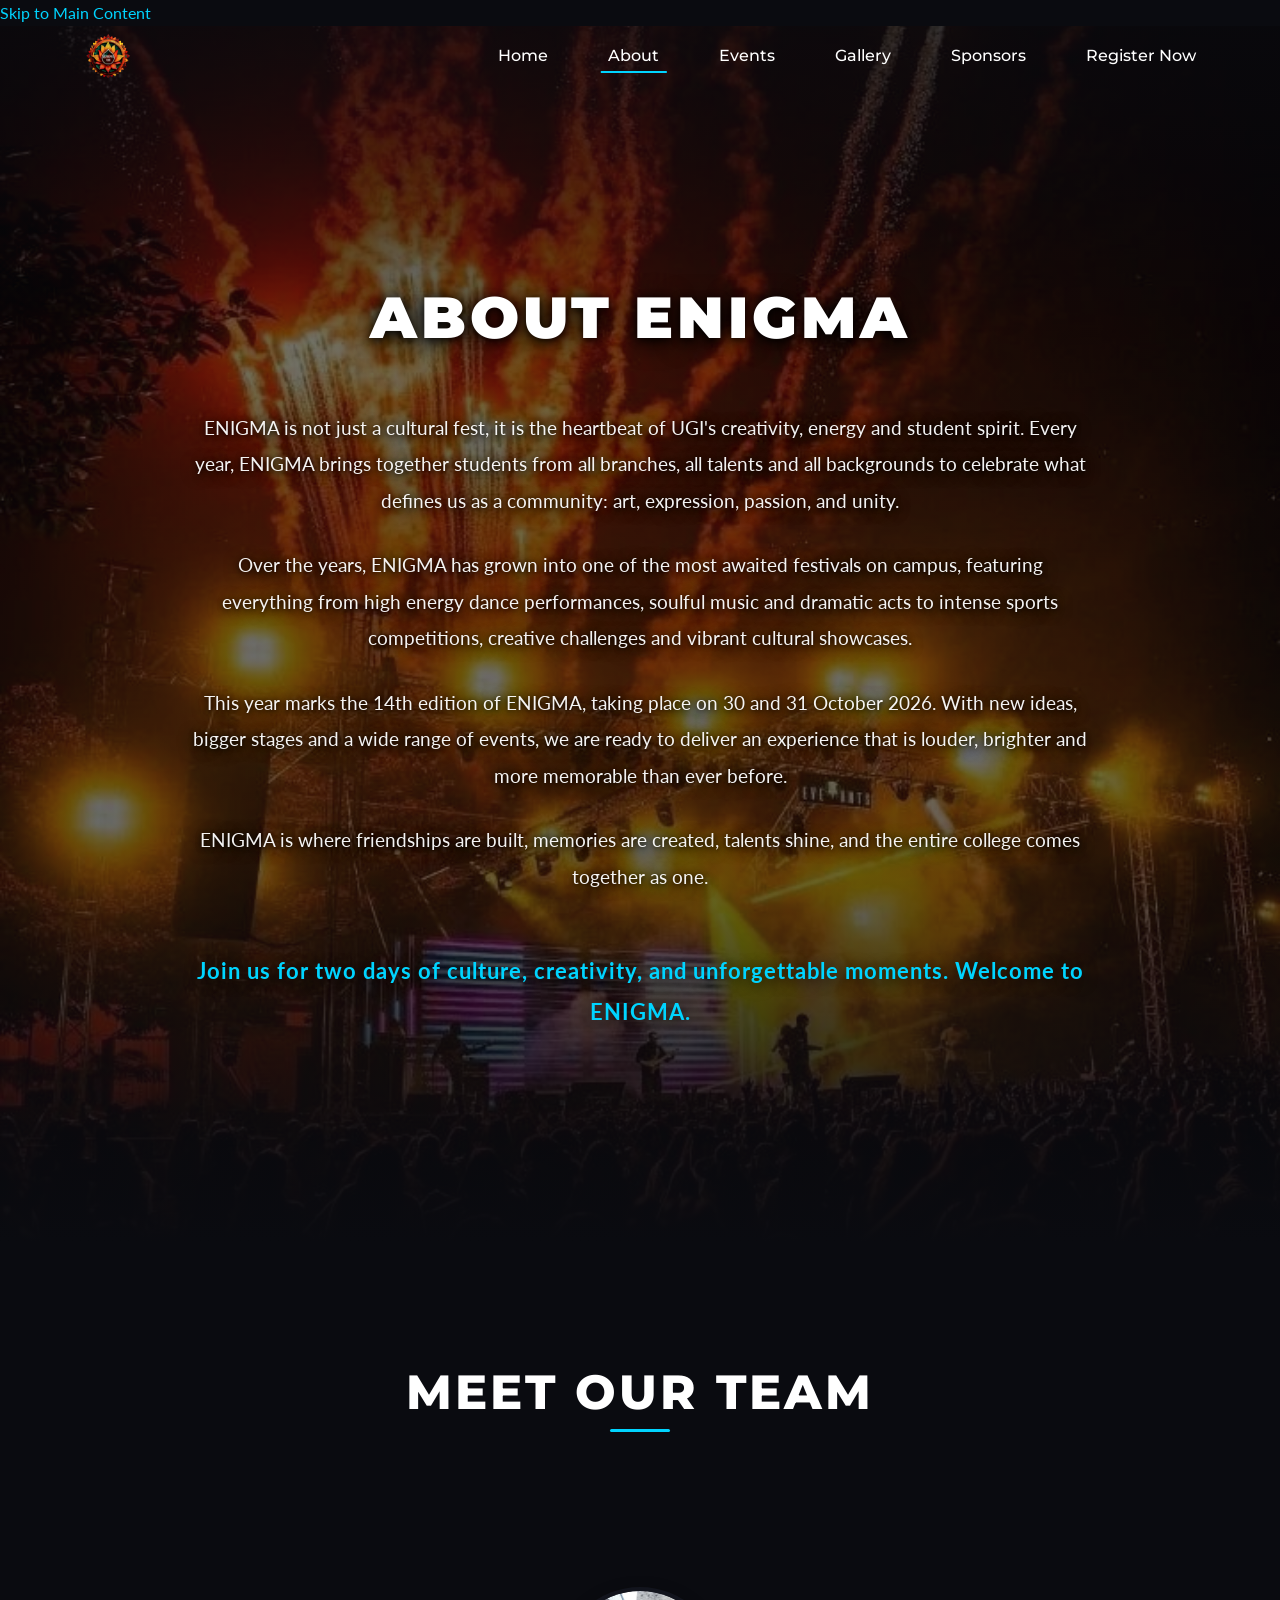
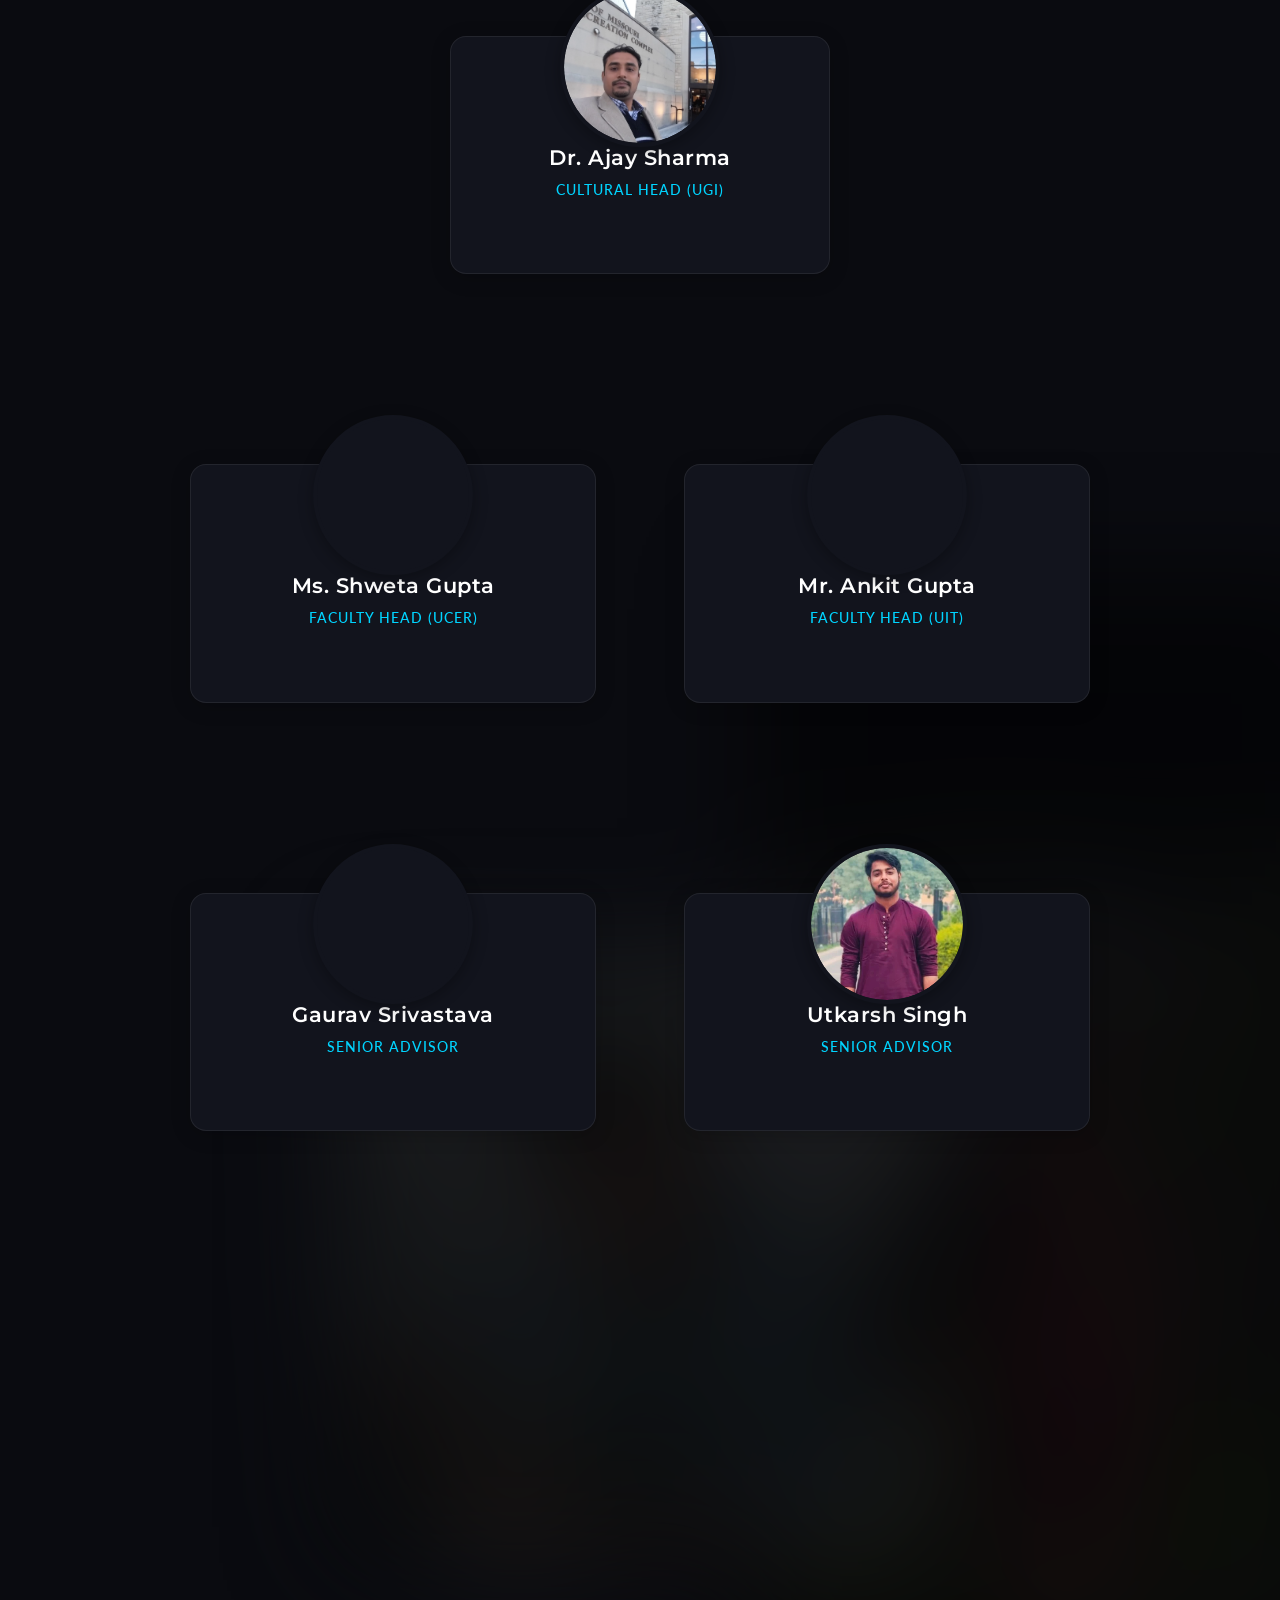
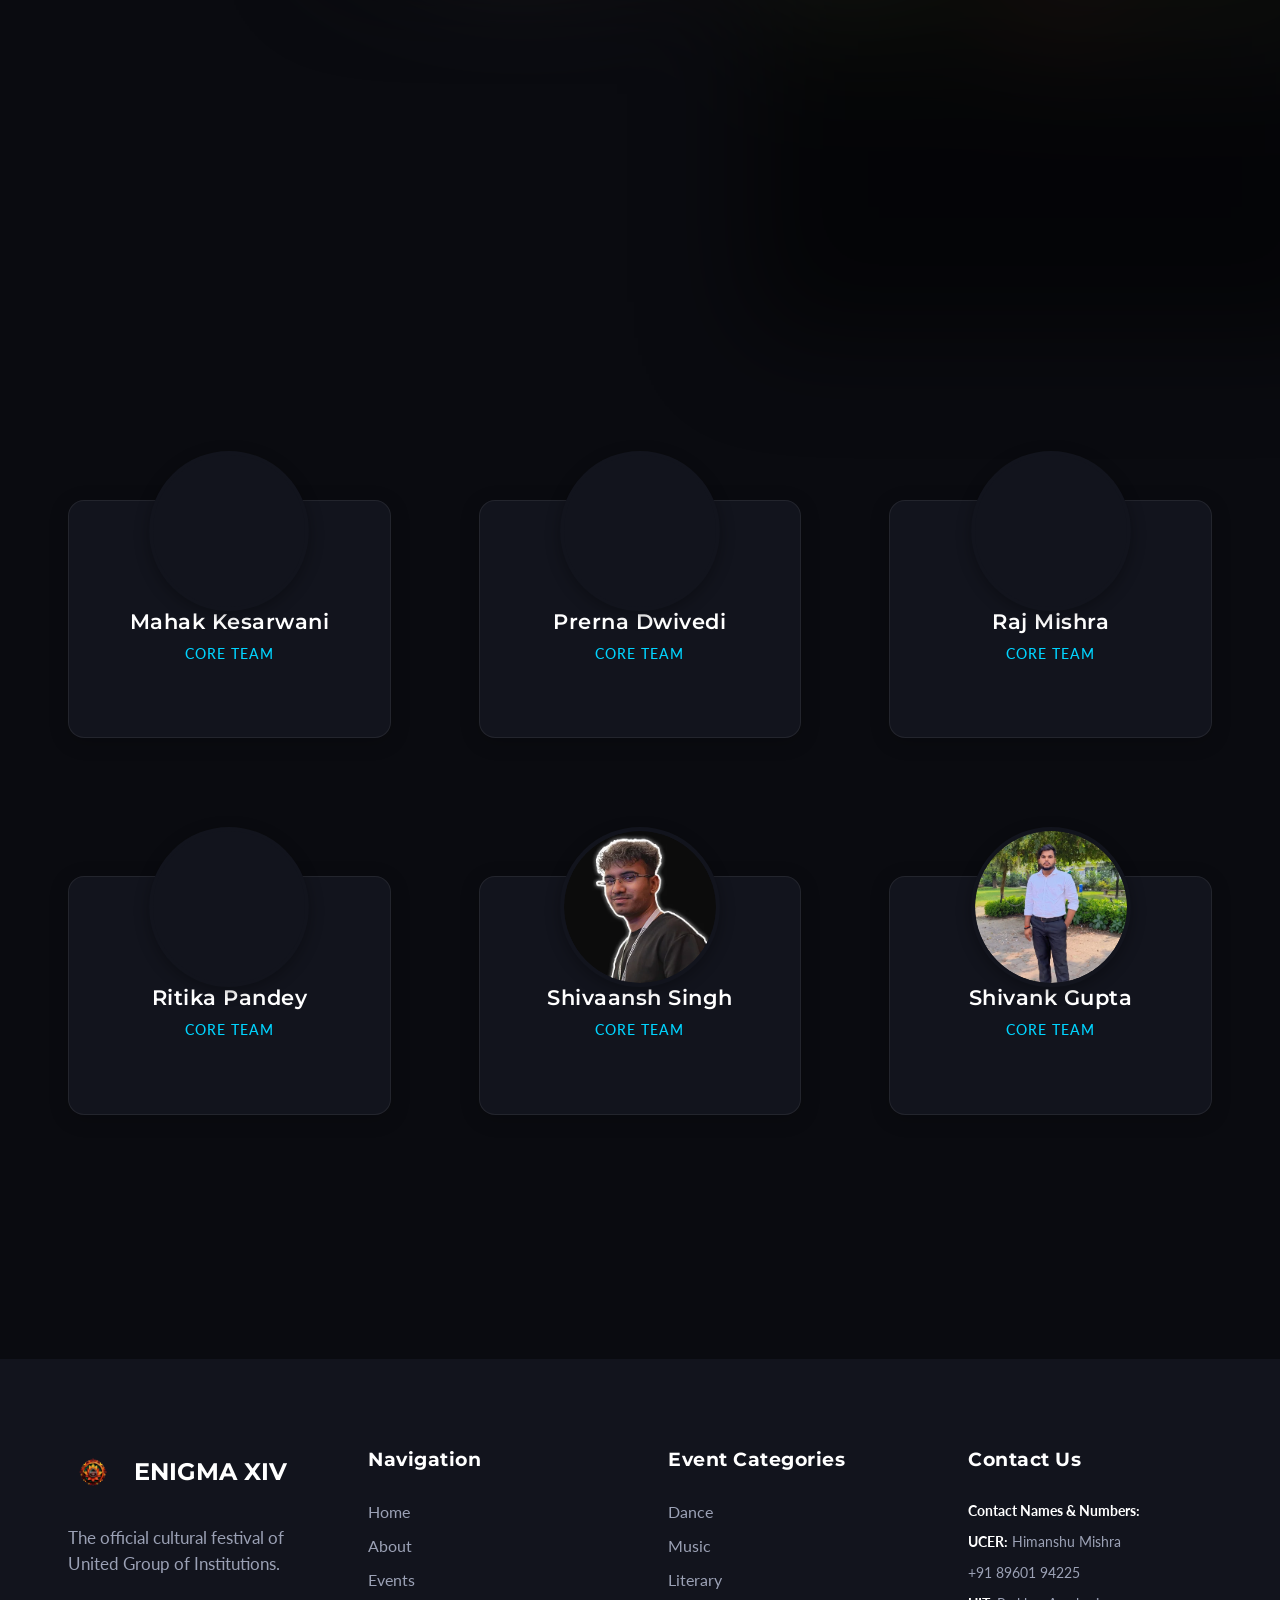
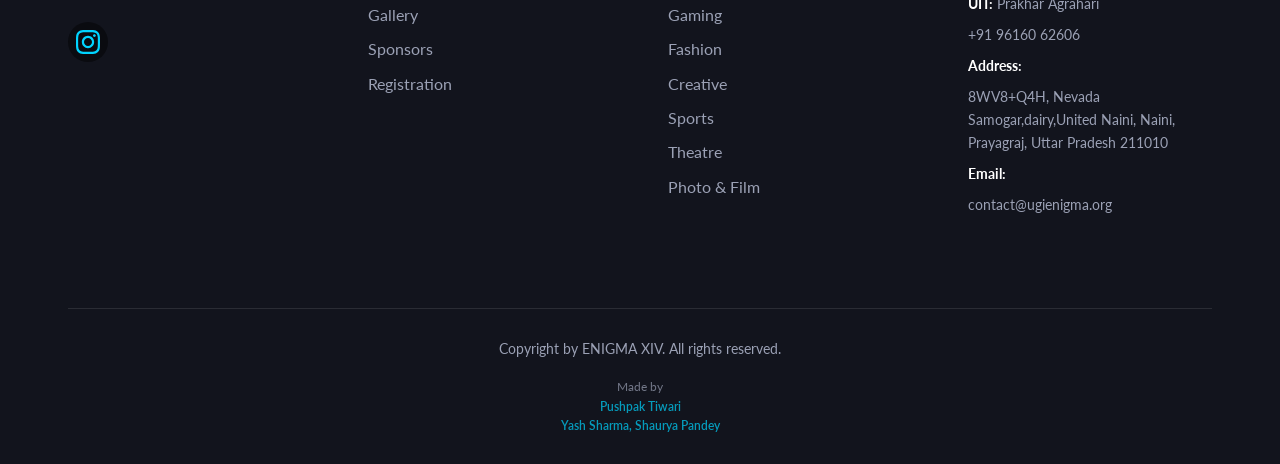
==== enigma13/about.html @ 829ad2ab "Update About section to full-bleed background image with centered text" ====
<!DOCTYPE html>
<html lang="en">
<head>
    <meta charset="UTF-8">
    <meta name="viewport" content="width=device-width, initial-scale=1.0, maximum-scale=5.0, user-scalable=yes">
    <meta name="theme-color" content="#0A0A0A">
    <title>About - ENIGMA XIV</title>
    
    <!-- Favicon -->
    <link rel="icon" type="image/png" href="assets/logo/ENIGMA!_20251018_152032_0000.png">
    <link rel="shortcut icon" type="image/png" href="assets/logo/ENIGMA!_20251018_152032_0000.png">
    <link rel="apple-touch-icon" href="assets/logo/ENIGMA!_20251018_152032_0000.png">
    
    <!-- Resource Hints for Performance -->
    <link rel="preconnect" href="https://fonts.googleapis.com">
    <link rel="preconnect" href="https://fonts.gstatic.com" crossorigin>
    <link rel="dns-prefetch" href="https://fonts.googleapis.com">
    <link rel="dns-prefetch" href="https://fonts.gstatic.com">
    
    <!-- Fonts with optimized loading -->
    <link href="https://fonts.googleapis.com/css2?family=Montserrat:wght@400;500;600;700;800&family=Lato:wght@300;400;700&display=swap" rel="stylesheet" media="print" onload="this.media='all'">
    <noscript><link href="https://fonts.googleapis.com/css2?family=Montserrat:wght@400;500;600;700;800&family=Lato:wght@300;400;700&display=swap" rel="stylesheet"></noscript>
    
    <!-- Critical CSS -->
    <style>
        body{background:#0A0A0A;color:#fff;font-family:'Lato',sans-serif;margin:0;padding:0}
        .header{position:fixed;top:0;left:0;width:100%;z-index:300;transition:transform .3s ease}
    </style>
    
    <!-- Stylesheets -->
    <link rel="stylesheet" href="css/global.css" media="all">
    <link rel="stylesheet" href="css/header.css" media="all">
    <link rel="stylesheet" href="css/footer.css" media="all">
    <link rel="stylesheet" href="css/about.css" media="all">
    <link rel="stylesheet" href="css/animations.css" media="all">
</head>
<body>
    <a href="#main-content" class="skip-to-main">Skip to Main Content</a>

    <header class="header" id="header">
        <div class="header-container">
            <a href="index.html" class="header-logo" aria-label="Go to Home Page">
                <img src="assets/logo/ENIGMA!_20251018_152032_0000.png" alt="ENIGMA XIII Logo" class="enigma-logo-img">
            </a>
            <nav>
                <ul class="nav-menu">
                    <li><a href="index.html">Home</a></li>
                    <li><a href="about.html" class="active">About</a></li>
                    <li><a href="events.html">Events</a></li>
                    <li><a href="gallery.html">Gallery</a></li>
                    <li><a href="sponsors.html">Sponsors</a></li>
                    <li><a href="registration.html">Register Now</a></li>
                </ul>
            </nav>
            <button class="menu-toggle" id="menuToggle" aria-label="Toggle menu">
                <span></span>
                <span></span>
                <span></span>
            </button>
        </div>
        <div class="mobile-menu-overlay" id="mobileMenu">
            <button class="mobile-menu-close" id="closeMenu" aria-label="Close menu">&times;</button>
            <ul class="mobile-menu">
                <li><a href="index.html">Home</a></li>
                <li><a href="about.html">About</a></li>
                <li><a href="events.html">Events</a></li>
                <li><a href="gallery.html">Gallery</a></li>
                <li><a href="sponsors.html">Sponsors</a></li>
                <li><a href="registration.html">Register Now</a></li>
            </ul>
        </div>
    </header>

    <main id="main-content">
        <!-- Our Story Section -->
        <section class="story-section section">
            <div class="story-bg"></div>
            <div class="story-overlay"></div>
            <div class="container">
                <div class="story-content fade-in">
                    <h2>About ENIGMA</h2>
                    <p>ENIGMA is not just a cultural fest, it is the heartbeat of UGI's creativity, energy and student spirit. Every year, ENIGMA brings together students from all branches, all talents and all backgrounds to celebrate what defines us as a community: art, expression, passion, and unity.</p>
                    <p>Over the years, ENIGMA has grown into one of the most awaited festivals on campus, featuring everything from high energy dance performances, soulful music and dramatic acts to intense sports competitions, creative challenges and vibrant cultural showcases.</p>
                    <p>This year marks the 14th edition of ENIGMA, taking place on 30 and 31 October 2026. With new ideas, bigger stages and a wide range of events, we are ready to deliver an experience that is louder, brighter and more memorable than ever before.</p>
                    <p>ENIGMA is where friendships are built, memories are created, talents shine, and the entire college comes together as one.</p>
                    <p class="story-highlight">Join us for two days of culture, creativity, and unforgettable moments. Welcome to ENIGMA.</p>
                </div>
            </div>
        </section>

        <!-- Core Team Section -->
        <section class="team-section section">
            <div class="container">
                <h2 class="section-title fade-in">Meet Our Team</h2>
                
                        <!-- UGI -->
                        <div class="team-category">
                            <div class="team-grid team-grid-single">
                                <div class="team-card fade-in">
                                    <div class="team-image">
                                        <img src="assets/team/cultural head/Dr. Ajay Sharma.webp" alt="Dr. Ajay Sharma" loading="lazy" decoding="async" onerror="this.style.display='none'; this.nextElementSibling.style.display='flex';">
                                        <div class="team-image-placeholder" style="display: none;">CA</div>
                                    </div>
                                    <div class="team-info">
                                        <h3>Dr. Ajay Sharma</h3>
                                        <p class="team-role">Cultural Head (UGI)</p>
                                    </div>
                                </div>
                            </div>
                        </div>

                        <!-- Faculty Head -->
                        <div class="team-category">
                            <div class="team-grid team-grid-double">
                                <div class="team-card fade-in">
                                    <div class="team-image">
                                        <img src="assets/team/faculty head/Mrs. Shweta Gupta.webp" alt="Shweta Gupta" loading="lazy" decoding="async" onerror="this.style.display='none'; this.nextElementSibling.style.display='flex';">
                                        <div class="team-image-placeholder" style="display: none;">SG</div>
                                    </div>
                                    <div class="team-info">
                                        <h3>Ms. Shweta Gupta</h3>
                                        <p class="team-role">Faculty Head (UCER)</p>
                                    </div>
                                </div>
                                <div class="team-card fade-in">
                                    <div class="team-image">
                                        <img src="assets/team/faculty head/Mr. Ankit Gupta.webp" alt="Faculty Head" loading="lazy" decoding="async" onerror="this.style.display='none'; this.nextElementSibling.style.display='flex';">
                                        <div class="team-image-placeholder" style="display: none;">AG</div>
                                    </div>
                                    <div class="team-info">
                                        <h3>Mr. Ankit Gupta</h3>
                                        <p class="team-role">Faculty Head (UIT)</p>
                                    </div>
                                </div>
                            </div>
                        </div>

                        <!-- Senior Advisor -->
                        <div class="team-category">
                            <div class="team-grid team-grid-double">
                                <div class="team-card fade-in">
                                    <div class="team-image">
                                        <img src="assets/team/senior advisor/Gaurav srivastava.webp" alt="Gaurav Srivastava" loading="lazy" decoding="async" onerror="this.style.display='none'; this.nextElementSibling.style.display='flex';">
                                        <div class="team-image-placeholder" style="display: none;">GS</div>
                                    </div>
                                    <div class="team-info">
                                        <h3>Gaurav Srivastava</h3>
                                        <p class="team-role">Senior Advisor</p>
                                    </div>
                                </div>
                                <div class="team-card fade-in">
                                    <div class="team-image">
                                        <img src="assets/team/senior advisor/Utkarsh Singh.webp" alt="Utkarsh Singh" loading="lazy" decoding="async" onerror="this.style.display='none'; this.nextElementSibling.style.display='flex';">
                                        <div class="team-image-placeholder" style="display: none;">US</div>
                                    </div>
                                    <div class="team-info">
                                        <h3>Utkarsh Singh</h3>
                                        <p class="team-role">Senior Advisor</p>
                                    </div>
                                </div>
                            </div>
                        </div>

                        <!-- Core Team -->
                        <div class="team-category">
                            <div class="team-grid team-grid-core">
                                <div class="team-card fade-in">
                                    <div class="team-image">
                                        <img src="assets/team/core/Himanshu Mishraa.webp" alt="Himanshu Mishra" loading="lazy" decoding="async" onerror="this.style.display='none'; this.nextElementSibling.style.display='flex';">
                                        <div class="team-image-placeholder" style="display: none;">HM</div>
                                    </div>
                                    <div class="team-info">
                                        <h3>Himanshu Mishra</h3>
                                        <p class="team-role">Core Team</p>
                                    </div>
                                </div>
                                <div class="team-card fade-in">
                                    <div class="team-image">
                                        <img src="assets/team/core/Prakhar Agrahari.webp" alt="Prakhar Agrahari" loading="lazy" decoding="async" onerror="this.style.display='none'; this.nextElementSibling.style.display='flex';">
                                        <div class="team-image-placeholder" style="display: none;">PA</div>
                                    </div>
                                    <div class="team-info">
                                        <h3>Prakhar Agrahari</h3>
                                        <p class="team-role">Core Team</p>
                                    </div>
                                </div>
                                <div class="team-card fade-in">
                                    <div class="team-image">
                                        <img src="assets/team/core/Aarya Keshari.webp" alt="Aarya Keshari" loading="lazy" decoding="async" onerror="this.style.display='none'; this.nextElementSibling.style.display='flex';">
                                        <div class="team-image-placeholder" style="display: none;">AK</div>
                                    </div>
                                    <div class="team-info">
                                        <h3>Aarya Keshari</h3>
                                        <p class="team-role">Core Team</p>
                                    </div>
                                </div>
                                <div class="team-card fade-in">
                                    <div class="team-image">
                                        <img src="assets/team/core/Abhishek Dwivedi.webp" alt="Abhishek Dwivedi" loading="lazy" decoding="async" onerror="this.style.display='none'; this.nextElementSibling.style.display='flex';">
                                        <div class="team-image-placeholder" style="display: none;">AD</div>
                                    </div>
                                    <div class="team-info">
                                        <h3>Abhishek Dwivedi</h3>
                                        <p class="team-role">Core Team</p>
                                    </div>
                                </div>
                                <div class="team-card fade-in">
                                    <div class="team-image">
                                        <img src="assets/team/core/Amisha Vishwakarma.webp" alt="Amisha Vishwakarma" loading="lazy" decoding="async" onerror="this.style.display='none'; this.nextElementSibling.style.display='flex';">
                                        <div class="team-image-placeholder" style="display: none;">AV</div>
                                    </div>
                                    <div class="team-info">
                                        <h3>Amisha Vishwakarma</h3>
                                        <p class="team-role">Core Team</p>
                                    </div>
                                </div>
                                <div class="team-card fade-in">
                                    <div class="team-image">
                                        <img src="assets/team/core/Mohd Atib Siddiqui.webp" alt="Mohd Atib Siddiqui" loading="lazy" decoding="async" onerror="this.style.display='none'; this.nextElementSibling.style.display='flex';">
                                        <div class="team-image-placeholder" style="display: none;">AS</div>
                                    </div>
                                    <div class="team-info">
                                        <h3>Mohd Atib Siddiqui</h3>
                                        <p class="team-role">Core Team</p>
                                    </div>
                                </div>
                                <div class="team-card fade-in">
                                    <div class="team-image">
                                        <img src="assets/team/core/Mahak Kesarwani.webp" alt="Mahak Kesarwani" loading="lazy" decoding="async" onerror="this.style.display='none'; this.nextElementSibling.style.display='flex';">
                                        <div class="team-image-placeholder" style="display: none;">MK</div>
                                    </div>
                                    <div class="team-info">
                                        <h3>Mahak Kesarwani</h3>
                                        <p class="team-role">Core Team</p>
                                    </div>
                                </div>
                                <div class="team-card fade-in">
                                    <div class="team-image">
                                        <img src="assets/team/core/Prerna Dwivedi.webp" alt="Prerna Dwivedi" loading="lazy" decoding="async" onerror="this.style.display='none'; this.nextElementSibling.style.display='flex';">
                                        <div class="team-image-placeholder" style="display: none;">PD</div>
                                    </div>
                                    <div class="team-info">
                                        <h3>Prerna Dwivedi</h3>
                                        <p class="team-role">Core Team</p>
                                    </div>
                                </div>
                                <div class="team-card fade-in">
                                    <div class="team-image">
                                        <img src="assets/team/core/Raj Mishra.webp" alt="Raj Mishra" loading="lazy" decoding="async" onerror="this.style.display='none'; this.nextElementSibling.style.display='flex';">
                                        <div class="team-image-placeholder" style="display: none;">RM</div>
                                    </div>
                                    <div class="team-info">
                                        <h3>Raj Mishra</h3>
                                        <p class="team-role">Core Team</p>
                                    </div>
                                </div>
                                <div class="team-card fade-in">
                                    <div class="team-image">
                                        <img src="assets/team/core/ritika pandey.webp" alt="Ritika Pandey" loading="lazy" decoding="async" onerror="this.style.display='none'; this.nextElementSibling.style.display='flex';">
                                        <div class="team-image-placeholder" style="display: none;">RP</div>
                                    </div>
                                    <div class="team-info">
                                        <h3>Ritika Pandey</h3>
                                        <p class="team-role">Core Team</p>
                                    </div>
                                </div>
                                <div class="team-card fade-in">
                                    <div class="team-image">
                                        <img src="assets/team/core/Shivaansh Singh.webp" alt="Shivaansh Singh" loading="lazy" decoding="async" onerror="this.style.display='none'; this.nextElementSibling.style.display='flex';">
                                        <div class="team-image-placeholder" style="display: none;">SS</div>
                                    </div>
                                    <div class="team-info">
                                        <h3>Shivaansh Singh</h3>
                                        <p class="team-role">Core Team</p>
                                    </div>
                                </div>
                                <div class="team-card fade-in">
                                    <div class="team-image">
                                        <img src="assets/team/core/Shivank Gupta.webp" alt="Shivank Gupta" loading="lazy" decoding="async" onerror="this.style.display='none'; this.nextElementSibling.style.display='flex';">
                                        <div class="team-image-placeholder" style="display: none;">SG</div>
                                    </div>
                                    <div class="team-info">
                                        <h3>Shivank Gupta</h3>
                                        <p class="team-role">Core Team</p>
                                    </div>
                                </div>
                            </div>
                        </div>
            </div>
        </section>
    </main>

    <!-- Footer -->
    <footer class="footer">
        <div class="footer-container">
            <div class="footer-grid">
                <!-- Column 1: Logo & Description -->
                <div class="footer-column">
                    <div class="footer-logo">
                        <img src="assets/logo/ENIGMA!_20251018_152032_0000.png" alt="ENIGMA XIII Logo" class="enigma-logo-img">
                        <span>ENIGMA XIV</span>
                    </div>
                    <p>The official cultural festival of United Group of Institutions.</p>
                    <div class="social-icons">
                        <a href="https://www.instagram.com/enigmafest_25/" target="_blank" rel="noopener noreferrer" aria-label="Instagram">
                            <svg width="24" height="24" viewBox="0 0 24 24" fill="none" xmlns="http://www.w3.org/2000/svg">
                                <path d="M12 2.163c3.204 0 3.584.012 4.85.07 3.252.148 4.771 1.691 4.919 4.919.058 1.265.069 1.645.069 4.849 0 3.205-.012 3.584-.069 4.849-.149 3.225-1.664 4.771-4.919 4.919-1.266.058-1.644.07-4.85.07-3.204 0-3.584-.012-4.849-.07-3.26-.149-4.771-1.699-4.919-4.92-.058-1.265-.07-1.644-.07-4.849 0-3.204.013-3.583.07-4.849.149-3.227 1.664-4.771 4.919-4.919 1.266-.057 1.645-.069 4.849-.069zm0-2.163c-3.259 0-3.667.014-4.947.072-4.358.2-6.78 2.618-6.98 6.98-.059 1.281-.073 1.689-.073 4.948 0 3.259.014 3.668.072 4.948.2 4.358 2.618 6.78 6.98 6.98 1.281.058 1.689.072 4.948.072 3.259 0 3.668-.014 4.948-.072 4.354-.2 6.782-2.618 6.979-6.98.059-1.28.073-1.689.073-4.948 0-3.259-.014-3.667-.072-4.947-.196-4.354-2.617-6.78-6.979-6.98-1.281-.059-1.69-.073-4.949-.073zm0 5.838c-3.403 0-6.162 2.759-6.162 6.162s2.759 6.163 6.162 6.163 6.162-2.759 6.162-6.163c0-3.403-2.759-6.162-6.162-6.162zm0 10.162c-2.209 0-4-1.79-4-4 0-2.209 1.791-4 4-4s4 1.791 4 4c0 2.21-1.791 4-4 4zm6.406-11.845c-.796 0-1.441.645-1.441 1.44s.645 1.44 1.441 1.44c.795 0 1.439-.645 1.439-1.44s-.644-1.44-1.439-1.44z" fill="currentColor"/>
                            </svg>
                        </a>
                    </div>
                </div>

                <!-- Column 2: Navigation -->
                <div class="footer-column">
                    <h4>Navigation</h4>
                    <ul class="footer-links">
                        <li><a href="index.html">Home</a></li>
                        <li><a href="about.html">About</a></li>
                        <li><a href="events.html">Events</a></li>
                        <li><a href="gallery.html">Gallery</a></li>
                        <li><a href="sponsors.html">Sponsors</a></li>
                        <li><a href="registration.html">Registration</a></li>
                    </ul>
                </div>

                <!-- Column 3: Event Categories -->
                <div class="footer-column">
                    <h4>Event Categories</h4>
                    <ul class="footer-links">
                        <li><a href="events.html?category=dance">Dance</a></li>
                        <li><a href="events.html?category=music">Music</a></li>
                        <li><a href="events.html?category=literary">Literary</a></li>
                        <li><a href="events.html?category=gaming">Gaming</a></li>
                        <li><a href="events.html?category=fashion">Fashion</a></li>
                        <li><a href="events.html?category=creative">Creative</a></li>
                        <li><a href="events.html?category=sports">Sports</a></li>
                        <li><a href="events.html?category=theatre">Theatre</a></li>
                        <li><a href="events.html?category=photo-film">Photo & Film</a></li>
                    </ul>
                </div>

                <!-- Column 4: Contact Us -->
                <div class="footer-column">
                    <h4>Contact Us</h4>
                    <div class="contact-info">
                        <p><strong>Contact Names & Numbers:</strong></p>
                        <p><strong>UCER:</strong> Himanshu Mishra</p>
                        <p>+91 89601 94225</p>
                        <p><strong>UIT:</strong> Prakhar Agrahari</p>
                        <p>+91 96160 62606</p>
                        <p><strong>Address:</strong></p>
                        <p>8WV8+Q4H, Nevada Samogar,dairy,United Naini, Naini, Prayagraj, Uttar Pradesh 211010
</p>
                        <p><strong>Email:</strong></p>
                        <p>contact@ugienigma.org</p>
                    </div>
                </div>
            </div>
            <div class="footer-bottom">
                <p>Copyright by ENIGMA XIV. All rights reserved.</p>
                <p class="footer-credit">Made by <br><span class="credit-names">Pushpak Tiwari <br>Yash Sharma, Shaurya Pandey</span></p>
            </div>
        </div>
    </footer>


    <script src="js/header.js" defer></script>
    <script src="js/animations.js" defer></script>
    <script src="js/main.js" defer></script>
    <script src="js/version-check.js" defer></script>
</body>
</html>
---- enigma13/css/global.css ----
/* ============================================
   ENIGMA XIII - Global CSS Variables & Styles
   ============================================ */

:root {
    /* Typography Variables */
    --font-heading: 'Montserrat', sans-serif;
    --font-body: 'Lato', sans-serif;

    /* Clean College Fest Palette (Non-Cyberpunk) */
    --color-primary: #00D4FF;        /* Vibrant Fest Cyan/Blue */
    --color-secondary: #FFB703;      /* Warm Festival Gold/Amber */
    --color-accent: #FF5E7E;         /* Warm Coral Highlight */
    --color-bg: #0A0B10;             /* Clean Deep Fest Background */
    --color-surface: #12141D;        /* Card Background */
    --color-surface-card: rgba(18, 20, 29, 0.85);
    --color-border: rgba(255, 255, 255, 0.08);
    --color-border-glow: rgba(0, 212, 255, 0.25);
    --color-text-primary: #FFFFFF;   /* Main Text */
    --color-text-secondary: #9BA1B5; /* Sub-headings, meta-text */

    /* Spacing Variables */
    --spacing-xs: 0.5rem;
    --spacing-sm: 1rem;
    --spacing-md: 1.75rem;
    --spacing-lg: 3.5rem;
    --spacing-xl: 5.5rem;
    --spacing-xxl: 7.5rem;

    /* Border Radius */
    --radius-sm: 6px;
    --radius-md: 12px;
    --radius-lg: 16px;
    --radius-xl: 24px;
    --radius-full: 9999px;

    /* Transitions */
    --transition-fast: 0.2s ease;
    --transition-normal: 0.3s ease;
    --transition-slow: 0.5s ease;

    /* Z-index Layers */
    --z-base: 1;
    --z-dropdown: 100;
    --z-sticky: 200;
    --z-fixed: 300;
    --z-modal: 400;
}

/* ============================================
   Global Reset & Base Styles
   ============================================ */

/* Performance optimizations */
* {
    margin: 0;
    padding: 0;
    box-sizing: border-box;
}

/* GPU acceleration for transforms */
*,
*::before,
*::after {
    -webkit-font-smoothing: antialiased;
    -moz-osx-font-smoothing: grayscale;
}

/* Optimize rendering */
img, video {
    max-width: 100%;
    height: auto;
    display: block;
}

/* Mobile image optimization */
@media (max-width: 768px) {
    img {
        max-width: 100%;
        width: 100%;
        height: auto;
        object-fit: cover;
        image-rendering: -webkit-optimize-contrast;
        image-rendering: crisp-edges;
        display: block;
    }
    
    /* Prevent image overflow on mobile */
    .container img,
    section img {
        max-width: 100%;
        width: auto;
    }
}

html {
    scroll-behavior: smooth;
    font-size: 16px;
    -webkit-text-size-adjust: 100%;
    text-size-adjust: 100%;
}

body {
    font-family: var(--font-body);
    background-color: var(--color-bg);
    color: var(--color-text-primary);
    line-height: 1.65;
    overflow-x: hidden;
    -webkit-font-smoothing: antialiased;
    -moz-osx-font-smoothing: grayscale;
    -webkit-tap-highlight-color: transparent;
    text-rendering: optimizeLegibility;
    -webkit-font-feature-settings: "kern" 1;
    font-feature-settings: "kern" 1;
}

/* Touch-friendly buttons on mobile */
@media (max-width: 768px) {
    button,
    a.btn,
    .btn {
        min-height: 44px;
        min-width: 44px;
        touch-action: manipulation;
    }
}

/* ============================================
   Typography & Fest Titles
   ============================================ */

h1, h2, h3, h4, h5, h6 {
    font-family: var(--font-heading);
    font-weight: 800;
    line-height: 1.25;
    margin-bottom: var(--spacing-sm);
    color: var(--color-text-primary);
    letter-spacing: 0.5px;
}

h1 {
    font-size: clamp(2.2rem, 5vw, 3.8rem);
    letter-spacing: 1px;
}

h2 {
    font-size: clamp(1.8rem, 4vw, 2.8rem);
    letter-spacing: 1px;
}

h3 {
    font-size: clamp(1.3rem, 2.5vw, 1.8rem);
}

p {
    margin-bottom: var(--spacing-sm);
    color: var(--color-text-secondary);
    font-size: 1.05rem;
}

img {
    max-width: 100%;
    height: auto;
    display: block;
    image-rendering: -webkit-optimize-contrast;
    image-rendering: crisp-edges;
}

a {
    color: var(--color-primary);
    text-decoration: none;
    transition: all var(--transition-fast);
}

a:hover {
    color: #FFFFFF;
}

/* Section Title - Clean College Fest Styling */
.section-title {
    font-family: var(--font-heading);
    font-size: clamp(2rem, 4vw, 3rem);
    text-align: center;
    margin-bottom: var(--spacing-xl);
    text-transform: uppercase;
    letter-spacing: 3px;
    font-weight: 800;
    color: #FFFFFF;
    position: relative;
    display: table;
    margin-left: auto;
    margin-right: auto;
}

.section-title::after {
    content: '';
    position: absolute;
    bottom: -10px;
    left: 50%;
    transform: translateX(-50%);
    width: 60px;
    height: 3px;
    background: var(--color-primary);
    border-radius: var(--radius-full);
}

/* ============================================
   Custom Scrollbar - Sleek Modern Dark
   ============================================ */

::-webkit-scrollbar {
    width: 8px;
}

::-webkit-scrollbar-track {
    background: #0A0B10;
}

::-webkit-scrollbar-thumb {
    background: #1F2433;
    border-radius: var(--radius-full);
}

::-webkit-scrollbar-thumb:hover {
    background: var(--color-primary);
}

/* ============================================
   Animation Classes
   ============================================ */

.fade-in {
    opacity: 0;
    transform: translateY(30px);
    transition: opacity 0.6s ease, transform 0.6s ease;
}

.fade-in.is-visible {
    opacity: 1;
    transform: translateY(0);
}

.slide-in-left {
    opacity: 0;
    transform: translateX(-50px);
    transition: opacity 0.6s ease, transform 0.6s ease;
}

.slide-in-left.is-visible {
    opacity: 1;
    transform: translateX(0);
}

.slide-in-right {
    opacity: 0;
    transform: translateX(50px);
    transition: opacity 0.6s ease, transform 0.6s ease;
}

.slide-in-right.is-visible {
    opacity: 1;
    transform: translateX(0);
}

/* ============================================
   Responsive Typography
   ============================================ */

/* Container Responsive - Optimized */
.container {
    width: 100%;
    max-width: 1200px;
    margin: 0 auto;
    padding: 0 var(--spacing-md);
    contain: layout style;
}

@media (max-width: 992px) {
    .container {
        padding: 0 var(--spacing-md);
    }
}

@media (max-width: 768px) {
    html {
        font-size: 14px;
    }

    .container {
        padding: 0 var(--spacing-sm);
    }

    h1 {
        font-size: 2.5rem;
    }

    h2 {
        font-size: 2rem;
    }

    h3 {
        font-size: 1.5rem;
    }

    p {
        line-height: 1.5;
        font-size: 0.95rem;
    }
}

@media (max-width: 480px) {
    html {
        font-size: 13px;
    }

    .container {
        padding: 0 var(--spacing-xs);
    }

    h1 {
        font-size: 2rem;
    }

    h2 {
        font-size: 1.75rem;
    }

    h3 {
        font-size: 1.3rem;
    }
}
---- enigma13/css/header.css ----
/* ============================================
   Header Component Styles
   ============================================ */

.header {
    position: fixed;
    top: 0;
    left: 0;
    width: 100%;
    z-index: var(--z-fixed);
    padding: var(--spacing-sm) 0;
    transition: all var(--transition-normal);
    background-color: transparent;
    transform: translateY(0);
}

.header.header-hidden {
    transform: translateY(-100%);
}

.header.scrolled {
    background-color: rgba(7, 6, 12, 0.85);
    backdrop-filter: blur(16px);
    -webkit-backdrop-filter: blur(16px);
    border-bottom: 1px solid rgba(0, 240, 255, 0.25);
    box-shadow: 0 10px 30px rgba(0, 0, 0, 0.6), 0 0 25px rgba(0, 240, 255, 0.15);
    padding: var(--spacing-xs) 0;
}

.header-container {
    max-width: 1200px;
    margin: 0 auto;
    padding: 0 var(--spacing-md);
    display: flex;
    justify-content: space-between;
    align-items: center;
}

/* Logo */
.header-logo {
    display: flex;
    align-items: center;
    gap: var(--spacing-sm);
    z-index: var(--z-fixed);
    flex-shrink: 0;
    cursor: pointer;
    transition: transform var(--transition-fast), opacity var(--transition-fast);
    text-decoration: none;
    color: inherit;
}

.header-logo:hover {
    transform: scale(1.05);
    opacity: 0.9;
    text-decoration: none;
}

.header-logo:active {
    transform: scale(0.98);
}

.header-logo:focus {
    outline: 2px solid var(--color-primary);
    outline-offset: 4px;
    border-radius: var(--radius-sm);
}

.enigma-logo-img {
    height: 80px;
    width: auto;
    max-width: 250px;
    object-fit: contain;
    background: transparent;
    display: block;
    flex-shrink: 0;
}

.header-logo-text {
    font-family: var(--font-heading);
    font-size: 1.5rem;
    font-weight: 700;
    color: var(--color-text-primary);
    display: inline-block;
    white-space: nowrap;
    line-height: 1;
    margin: 0;
}

/* Navigation */
.nav-menu {
    display: flex;
    list-style: none;
    gap: var(--spacing-md);
    align-items: center;
}

.nav-menu a {
    color: var(--color-text-primary);
    font-family: var(--font-heading);
    font-weight: 500;
    font-size: 1rem;
    padding: var(--spacing-xs) var(--spacing-sm);
    border-radius: var(--radius-sm);
    transition: color var(--transition-fast), background-color var(--transition-fast);
    position: relative;
}

.nav-menu a::after {
    content: '';
    position: absolute;
    bottom: 0;
    left: 50%;
    transform: translateX(-50%);
    width: 0;
    height: 2px;
    background: var(--color-primary);
    transition: width var(--transition-normal);
}

.nav-menu a:hover::after,
.nav-menu a.active::after {
    width: 80%;
}

.nav-menu a:hover {
    color: var(--color-primary);
}

/* Register Button */
.btn-register {
    background-color: var(--color-primary);
    color: var(--color-bg);
    padding: var(--spacing-xs) var(--spacing-md);
    border: none;
    border-radius: var(--radius-md);
    font-family: var(--font-heading);
    font-weight: 600;
    font-size: 1rem;
    cursor: pointer;
    transition: transform var(--transition-fast), box-shadow var(--transition-fast);
    text-transform: uppercase;
    letter-spacing: 1px;
}

.btn-register:hover {
    transform: scale(1.05);
    box-shadow: 0 4px 20px rgba(0, 255, 255, 0.4);
}

/* Mobile Menu Toggle */
.menu-toggle {
    display: none;
    flex-direction: column;
    gap: 5px;
    background: none;
    border: none;
    cursor: pointer;
    padding: var(--spacing-xs);
    z-index: var(--z-fixed);
}

.menu-toggle span {
    width: 25px;
    height: 3px;
    background: var(--color-text-primary);
    transition: all var(--transition-normal);
    border-radius: var(--radius-sm);
}

.menu-toggle.active span:nth-child(1) {
    transform: rotate(45deg) translate(8px, 8px);
}

.menu-toggle.active span:nth-child(2) {
    opacity: 0;
}

.menu-toggle.active span:nth-child(3) {
    transform: rotate(-45deg) translate(7px, -7px);
}

/* Mobile Menu Overlay */
.mobile-menu-overlay {
    position: fixed;
    top: 0;
    left: 0;
    width: 100vw;
    height: 100vh;
    background-color: var(--color-bg);
    z-index: var(--z-modal);
    display: none;
    flex-direction: column;
    justify-content: center;
    align-items: center;
    opacity: 0;
    transition: opacity var(--transition-normal);
}

.mobile-menu-overlay.active {
    display: flex;
    opacity: 1;
}

.mobile-menu {
    list-style: none;
    text-align: center;
}

.mobile-menu li {
    margin-bottom: var(--spacing-md);
    animation: slideInRight 0.3s ease forwards;
    opacity: 0;
}

.mobile-menu li:nth-child(1) { animation-delay: 0.1s; }
.mobile-menu li:nth-child(2) { animation-delay: 0.2s; }
.mobile-menu li:nth-child(3) { animation-delay: 0.3s; }
.mobile-menu li:nth-child(4) { animation-delay: 0.4s; }
.mobile-menu li:nth-child(5) { animation-delay: 0.5s; }
.mobile-menu li:nth-child(6) { animation-delay: 0.6s; }

.mobile-menu a {
    font-family: var(--font-heading);
    font-size: 2rem;
    font-weight: 700;
    color: var(--color-text-primary);
    display: block;
    padding: var(--spacing-sm);
    transition: color var(--transition-fast);
}

.mobile-menu a:hover {
    color: var(--color-primary);
}

.mobile-menu-close {
    position: absolute;
    top: var(--spacing-md);
    right: var(--spacing-md);
    background: none;
    border: none;
    color: var(--color-text-primary);
    font-size: 2rem;
    cursor: pointer;
    width: 50px;
    height: 50px;
    display: flex;
    align-items: center;
    justify-content: center;
    border-radius: 50%;
    transition: background-color var(--transition-fast);
}

.mobile-menu-close:hover {
    background-color: var(--color-surface);
}

@keyframes slideInRight {
    from {
        opacity: 0;
        transform: translateX(50px);
    }
    to {
        opacity: 1;
        transform: translateX(0);
    }
}

/* Responsive Design */
@media (max-width: 768px) {
    .nav-menu,
    .btn-register {
        display: none;
    }

    .menu-toggle {
        display: flex;
    }

    .header-logo {
        gap: var(--spacing-xs);
    }

    .enigma-logo-img {
        height: 60px;
        max-width: 180px;
    }
}

@media (max-width: 480px) {
    .header {
        padding: var(--spacing-sm) 0;
    }

    .header-container {
        padding: 0 var(--spacing-sm);
    }

    .enigma-logo-img {
        height: 45px;
        max-width: 130px;
    }

    .mobile-menu a {
        font-size: 1.5rem;
    }
}
---- enigma13/css/footer.css ----
/* ============================================
   Footer Component Styles
   ============================================ */

.footer {
    background-color: var(--color-surface);
    padding: var(--spacing-xl) 0 var(--spacing-md);
    margin-top: var(--spacing-xl);
}

.footer-container {
    max-width: 1200px;
    margin: 0 auto;
    padding: 0 var(--spacing-md);
}

.footer-grid {
    display: grid;
    grid-template-columns: repeat(4, 1fr);
    gap: var(--spacing-lg);
    margin-bottom: var(--spacing-lg);
}

.footer-column {
    display: flex;
    flex-direction: column;
}

.footer-logo {
    margin-bottom: var(--spacing-md);
    display: flex;
    align-items: center;
    gap: var(--spacing-sm);
    flex-wrap: wrap;
}

.footer-logo img {
    height: 50px;
    width: auto;
    max-width: 150px;
    object-fit: contain;
    display: block;
    flex-shrink: 0;
}

.footer-logo span {
    font-family: var(--font-heading);
    font-size: 1.5rem;
    font-weight: 700;
    color: var(--color-text-primary);
    display: inline-block;
    white-space: nowrap;
    line-height: 1;
    margin: 0;
}

.footer-column h4 {
    font-family: var(--font-heading);
    font-size: 1.2rem;
    font-weight: 700;
    margin-bottom: var(--spacing-md);
    color: var(--color-text-primary);
}

.footer-column p {
    color: var(--color-text-secondary);
    margin-bottom: var(--spacing-sm);
    line-height: 1.6;
}

.footer-links {
    list-style: none;
}

.footer-links li {
    margin-bottom: var(--spacing-xs);
}

.footer-links a {
    color: var(--color-text-secondary);
    transition: color var(--transition-fast);
    display: inline-block;
}

.footer-links a:hover {
    color: var(--color-primary);
    transform: translateX(5px);
}

.contact-info {
    margin-bottom: var(--spacing-md);
}

.contact-info p {
    margin-bottom: var(--spacing-xs);
    font-size: 0.9rem;
}

.contact-info strong {
    color: var(--color-text-primary);
}

.social-icons {
    display: flex;
    gap: var(--spacing-sm);
    margin-top: var(--spacing-md);
}

.social-icons a {
    width: 40px;
    height: 40px;
    display: flex;
    align-items: center;
    justify-content: center;
    background-color: var(--color-bg);
    border-radius: 50%;
    transition: transform var(--transition-fast), background-color var(--transition-fast);
}

.social-icons a:hover {
    transform: scale(1.1);
    background-color: var(--color-primary);
}

.social-icons img,
.social-icons svg {
    width: 24px;
    height: 24px;
    object-fit: contain;
}

.social-icons svg {
    fill: var(--color-text-secondary);
    transition: fill var(--transition-fast);
}

.social-icons a:hover svg {
    fill: var(--color-text-primary);
}

.footer-bottom {
    border-top: 1px solid rgba(255, 255, 255, 0.1);
    padding-top: var(--spacing-md);
    text-align: center;
}

.footer-bottom p {
    color: var(--color-text-secondary);
    font-size: 0.9rem;
    margin: 0;
}

.footer-credit {
    margin-top: var(--spacing-sm) !important;
    font-size: 0.75rem !important;
    color: var(--color-text-secondary) !important;
    opacity: 0.7;
}

.credit-names {
    color: var(--color-primary);
    font-weight: 600;
}

/* Responsive Design */
@media (max-width: 992px) {
    .footer-grid {
        grid-template-columns: repeat(2, 1fr);
    }
}

@media (max-width: 768px) {
    .footer-grid {
        grid-template-columns: 1fr;
        gap: var(--spacing-md);
    }

    .footer-column {
        text-align: center;
    }

    .footer-logo {
        justify-content: center;
        gap: var(--spacing-xs);
    }

    .footer-logo img {
        height: 45px;
        max-width: 130px;
    }

    .footer-logo span {
        font-size: 1.3rem;
    }

    .social-icons {
        justify-content: center;
    }
}

@media (max-width: 480px) {
    .footer {
        padding: var(--spacing-lg) 0 var(--spacing-sm);
    }

    .footer-container {
        padding: 0 var(--spacing-sm);
    }

    .footer-grid {
        gap: var(--spacing-md);
    }

    .footer-column {
        text-align: center;
    }

    .footer-column h4 {
        font-size: 1rem;
        margin-bottom: var(--spacing-sm);
    }

    .footer-links {
        font-size: 0.9rem;
    }

    .footer-logo {
        flex-direction: column;
        align-items: center;
        gap: var(--spacing-xs);
    }

    .footer-logo img {
        height: 40px;
        max-width: 120px;
    }

    .footer-logo span {
        font-size: 1.2rem;
    }

    .contact-info {
        font-size: 0.85rem;
    }

    .social-icons {
        justify-content: center;
        margin-top: var(--spacing-sm);
    }

    .social-icons a {
        width: 35px;
        height: 35px;
    }

    .social-icons svg {
        width: 20px;
        height: 20px;
    }

    .footer-credit {
        font-size: 0.7rem !important;
    }
}
---- enigma13/css/about.css ----
/* ============================================
   About Page Styles
   ============================================ */

.story-section {
    position: relative;
    min-height: 80vh;
    display: flex;
    align-items: center;
    justify-content: center;
    padding-top: calc(var(--spacing-xl) + 80px);
    padding-bottom: var(--spacing-xxl);
    background-color: var(--color-bg);
    overflow: hidden;
    z-index: 1;
}

/* Crisp, unblurred full background image */
.story-bg {
    position: absolute;
    inset: 0;
    background-image: url('../assets/WhatsApp%20Image%202026-10-01%20at%208.11.05%20PM.jpeg');
    background-size: cover;
    background-position: center center;
    background-repeat: no-repeat;
    filter: brightness(0.65) contrast(1.05);
    z-index: 0;
}

/* Gradient overlay for smooth contrast and section transition */
.story-overlay {
    position: absolute;
    inset: 0;
    background: linear-gradient(
        180deg,
        rgba(10, 11, 16, 0.75) 0%,
        rgba(10, 11, 16, 0.35) 25%,
        rgba(10, 11, 16, 0.4) 70%,
        #0A0B10 100%
    );
    z-index: 1;
}

.story-section .container {
    position: relative;
    z-index: 2;
    display: flex;
    justify-content: center;
    width: 100%;
}

.story-content {
    max-width: 900px;
    margin: 0 auto;
    text-align: center;
    background: transparent;
    border: none;
    box-shadow: none;
    backdrop-filter: none;
    -webkit-backdrop-filter: none;
    padding: var(--spacing-xl) 0;
}

.story-content h2 {
    font-size: clamp(2.4rem, 5.5vw, 3.6rem);
    margin-bottom: var(--spacing-lg);
    color: #FFFFFF;
    text-transform: uppercase;
    letter-spacing: 4px;
    font-weight: 900;
    text-shadow: 0 4px 25px rgba(0, 0, 0, 0.95), 0 2px 8px rgba(0, 0, 0, 0.9);
}

.story-content p {
    font-size: clamp(1.05rem, 1.9vw, 1.2rem);
    line-height: 1.9;
    margin-bottom: var(--spacing-md);
    color: rgba(255, 255, 255, 0.95);
    text-shadow: 0 2px 15px rgba(0, 0, 0, 0.95), 0 1px 5px rgba(0, 0, 0, 0.85);
}

.story-content .story-highlight {
    margin-top: var(--spacing-lg);
    margin-bottom: 0;
    font-weight: 700;
    font-size: clamp(1.1rem, 2.2vw, 1.35rem);
    color: var(--color-primary);
    letter-spacing: 1px;
    text-shadow: 0 2px 15px rgba(0, 0, 0, 0.95);
}

/* Team Section — Blurred backdrop */
.team-section {
    position: relative;
    background-color: var(--color-bg);
    padding: var(--spacing-xxl) 0;
    overflow: clip; /* clips the blur pseudo-element but allows child overflow */
}

/* Blurred team backdrop using team images */
.team-section::before {
    content: '';
    position: absolute;
    top: -20%;
    left: -10%;
    width: 120%;
    height: 140%;
    background-image: 
        url('../assets/team/core/Himanshu%20Mishra.webp'),
        url('../assets/team/core/Prakhar%20Agrahari.webp'),
        url('../assets/team/core/Aarya%20Keshari.webp');
    background-size: 40% auto, 40% auto, 40% auto;
    background-position: left 5% center, center center, right 5% center;
    background-repeat: no-repeat;
    filter: blur(55px) brightness(0.18) saturate(120%);
    z-index: 0;
    pointer-events: none;
    opacity: 0.55;
}

.team-section::after {
    content: '';
    position: absolute;
    inset: 0;
    background: linear-gradient(180deg, var(--color-bg) 0%, transparent 15%, transparent 85%, var(--color-bg) 100%);
    z-index: 1;
    pointer-events: none;
}

.team-section .container {
    position: relative;
    z-index: 2;
}

.team-category {
    margin-bottom: var(--spacing-md);
    padding: var(--spacing-sm) 0;
    overflow: visible;
}

.team-category:last-child {
    margin-bottom: 0;
}

.team-category-title {
    font-size: clamp(1.5rem, 3vw, 2rem);
    color: var(--color-text-primary);
    font-weight: 700;
    text-align: center;
    margin-bottom: var(--spacing-xl);
    text-transform: uppercase;
    letter-spacing: 3px;
    position: relative;
    padding-bottom: var(--spacing-md);
}

.team-category-title::before {
    content: '';
    position: absolute;
    bottom: 0;
    left: 50%;
    transform: translateX(-50%);
    width: 60px;
    height: 4px;
    background: var(--color-primary);
    border-radius: 2px;
}

.team-category-title::after {
    content: '';
    position: absolute;
    bottom: -2px;
    left: 50%;
    transform: translateX(-50%);
    width: 120px;
    height: 1px;
    background: linear-gradient(90deg, transparent, rgba(0, 255, 255, 0.3), transparent);
}

.team-grid {
    display: grid;
    gap: var(--spacing-xl);
    margin-top: 0;
    overflow: visible;
    padding-top: 60px;
    padding-bottom: 20px;
}

/* All cards will have consistent size - using same card width */
.team-grid-single {
    grid-template-columns: 1fr;
    max-width: 380px;
    margin: 0 auto;
}

.team-grid-double {
    grid-template-columns: repeat(2, 1fr);
    max-width: 900px;
    margin: 0 auto;
    gap: var(--spacing-xl);
}

.team-grid-advisor {
    grid-template-columns: repeat(2, 1fr);
    max-width: 900px;
    margin: 0 auto;
    gap: var(--spacing-xl);
}

/* Core Team - 3 cards per row with consistent sizing */
.team-grid-core {
    grid-template-columns: repeat(3, 1fr);
    max-width: 1300px;
    margin: 0 auto;
    gap: var(--spacing-xl);
}

/* All team cards have consistent size and styling - circular profile picture style */
.team-card {
    background: var(--color-surface);
    border-radius: var(--radius-lg);
    overflow: visible;
    transition: all 0.3s ease;
    position: relative;
    box-shadow: 0 4px 20px rgba(0, 0, 0, 0.2);
    border: 1px solid rgba(255, 255, 255, 0.07);
    width: 100%;
    display: flex;
    flex-direction: column;
    padding-top: 80px;
    margin-top: 50px;
}

.team-card::before {
    content: '';
    position: absolute;
    inset: 0;
    background: linear-gradient(135deg, rgba(255, 255, 255, 0.03) 0%, transparent 100%);
    opacity: 0;
    transition: opacity 0.3s ease;
    z-index: 1;
    border-radius: var(--radius-lg);
    pointer-events: none;
}

.team-card:hover {
    transform: translateY(-6px);
    box-shadow: 0 16px 40px rgba(0, 0, 0, 0.35);
    border-color: rgba(255, 255, 255, 0.15);
}

.team-card:hover::before {
    opacity: 1;
}

/* Circular profile picture at top of card, overlapping */
.team-image {
    width: 160px;
    height: 160px;
    border-radius: 50%;
    overflow: hidden;
    position: absolute;
    top: -50px;
    left: 50%;
    transform: translateX(-50%);
    background: var(--color-surface);
    border: 4px solid var(--color-surface);
    box-shadow: 0 4px 15px rgba(0, 0, 0, 0.3);
    z-index: 10;
}

.team-image::after {
    display: none;
}

.team-image img {
    width: 100%;
    height: 100%;
    object-fit: cover;
    transition: transform 0.5s ease, filter 0.3s ease;
    filter: grayscale(0%) !important;
    display: block;
    border-radius: 50%;
}

.team-image-placeholder {
    width: 100%;
    height: 100%;
    display: flex;
    align-items: center;
    justify-content: center;
    font-size: 3rem;
    font-weight: 700;
    color: var(--color-primary);
    text-shadow: 0 0 10px rgba(0, 255, 255, 0.5);
    background: linear-gradient(135deg, rgba(0, 255, 255, 0.1) 0%, rgba(0, 0, 0, 0.3) 100%);
    border-radius: 50%;
}

.team-card:hover .team-image img,
.team-card:active .team-image img,
.team-card:focus .team-image img {
    transform: scale(1.05);
    filter: grayscale(100%) !important;
}

.team-info {
    padding: var(--spacing-md) var(--spacing-lg) var(--spacing-lg);
    text-align: center;
    background: transparent;
    position: relative;
    z-index: 2;
}

.team-info h3 {
    font-size: 1.3rem;
    margin-bottom: var(--spacing-xs);
    color: var(--color-text-primary);
    font-weight: 600;
    letter-spacing: 0.5px;
}

.team-role {
    color: var(--color-primary);
    font-weight: 500;
    text-transform: uppercase;
    letter-spacing: 1px;
    font-size: 0.85rem;
    opacity: 1;
}

/* Responsive Design */
@media (max-width: 992px) {
    .story-grid {
        gap: var(--spacing-lg);
    }

    .team-category {
        margin-bottom: var(--spacing-sm);
        padding: var(--spacing-xs) 0;
    }

    /* Faculty and Advisor cards stay side by side even in tablet view */
    .team-grid-double {
        grid-template-columns: repeat(2, 1fr);
        max-width: 900px;
        gap: var(--spacing-lg);
    }

    .team-grid-advisor {
        grid-template-columns: repeat(2, 1fr);
        max-width: 900px;
        gap: var(--spacing-lg);
    }

    /* Core Team - 3 cards per row on tablet */
    .team-grid-core {
        grid-template-columns: repeat(3, 1fr);
        gap: var(--spacing-lg);
        max-width: 1300px;
    }
}

@media (max-width: 768px) {
    .about-page {
        padding-top: calc(var(--spacing-lg) + 80px) !important;
    }

    .page-title {
        font-size: 2rem;
        margin-bottom: var(--spacing-lg);
    }

    .story-section {
        padding-top: calc(var(--spacing-lg) + 80px);
        padding-bottom: var(--spacing-xl);
        min-height: auto;
    }

    .story-content {
        padding: var(--spacing-lg) var(--spacing-sm);
        background: transparent;
        border: none;
        box-shadow: none;
    }

    .story-content h2 {
        font-size: 1.8rem;
    }

    .story-content p {
        font-size: 0.95rem;
        line-height: 1.7;
    }

    .team-section {
        padding: var(--spacing-xl) 0;
    }

    .team-category {
        margin-bottom: var(--spacing-sm);
        padding: var(--spacing-xs) 0;
        overflow: visible;
    }

    .team-category-title {
        font-size: 1.3rem;
        margin-bottom: var(--spacing-lg);
        letter-spacing: 2px;
    }

    .team-grid {
        gap: var(--spacing-md);
        margin-top: 0;
        overflow: visible;
        padding-top: 50px;
        padding-bottom: 15px;
    }

    .team-grid-single {
        max-width: 380px;
    }

    /* Faculty cards stay side by side in desktop mode on phone */
    .team-grid-double {
        grid-template-columns: repeat(2, 1fr);
        max-width: 100%;
        gap: var(--spacing-md);
    }

    /* Advisor cards stay side by side */
    .team-grid-advisor {
        grid-template-columns: repeat(2, 1fr);
        max-width: 100%;
        gap: var(--spacing-md);
    }

    /* Core Team - 3 cards per row on tablet/mobile */
    .team-grid-core {
        grid-template-columns: repeat(3, 1fr);
        gap: var(--spacing-md);
        max-width: 100%;
    }

    .team-card {
        margin-bottom: 0;
    }

    /* Circular profile picture - same size on mobile */
    .team-image {
        width: 140px;
        height: 140px;
        top: -45px;
    }

    .team-image img {
        width: 100%;
        height: 100%;
        object-fit: cover;
        border-radius: 50%;
    }

    .team-info {
        padding: var(--spacing-md) var(--spacing-lg) var(--spacing-lg);
    }

    .team-info h3 {
        font-size: 1.2rem;
        color: var(--color-text-primary);
    }

    .team-role {
        font-size: 0.85rem;
        color: var(--color-primary);
    }
}

@media (max-width: 480px) {
    .page-title {
        font-size: 1.8rem;
    }

    .story-content h2 {
        font-size: 1.5rem;
    }

    /* On small screens: stack single cards, keep double cards side by side, Core Team 2 columns */
    .team-grid-single,
    .team-grid-advisor {
        grid-template-columns: 1fr;
        gap: var(--spacing-md);
    }

    /* Faculty and Advisor cards stay side by side even on small screens in desktop mode */
    .team-grid-double {
        grid-template-columns: repeat(2, 1fr);
        gap: var(--spacing-sm);
        max-width: 100%;
    }

    /* Core Team - 2 cards per row on small screens, 3 on larger */
    .team-grid-core {
        grid-template-columns: repeat(2, 1fr);
        gap: var(--spacing-sm);
        max-width: 100%;
    }

    .team-card {
        max-width: 100%;
        overflow: visible;
    }

    /* Circular profile picture - slightly smaller on very small screens */
    .team-image {
        width: 120px;
        height: 120px;
        top: -40px;
    }

    .team-image img {
        width: 100%;
        height: 100%;
        object-fit: cover;
        border-radius: 50%;
    }

    .team-card {
        padding-top: 70px;
        margin-top: 40px;
    }

    .team-info {
        padding: var(--spacing-md) var(--spacing-lg) var(--spacing-lg);
    }

    .team-info h3 {
        font-size: 1.1rem;
        color: var(--color-text-primary);
    }

    .team-role {
        font-size: 0.8rem;
        color: var(--color-primary);
    }
}
---- enigma13/css/animations.css ----
/* ============================================
   Advanced Animations & Effects
   ============================================ */

/* Parallax Effect */
.parallax-element {
    will-change: transform;
}

/* Reveal Effect */
.reveal-container {
    position: relative;
    overflow: hidden;
}

.reveal-overlay {
    position: absolute;
    top: 0;
    left: -100%;
    width: 100%;
    height: 100%;
    background: var(--color-primary);
    z-index: 1;
    transition: left 0.8s ease;
}

.reveal-container.is-visible .reveal-overlay {
    left: 100%;
}

.reveal-content {
    position: relative;
    z-index: 2;
}

/* Sticky Scroll Effect */
.sticky-scroll-container {
    height: 300vh;
    position: relative;
}

.sticky-section {
    position: sticky;
    top: 0;
    height: 100vh;
    display: flex;
    align-items: center;
    justify-content: center;
    overflow: hidden;
}

/* Hover Effects */
.hover-expand {
    transition: transform var(--transition-normal);
}

.hover-expand:hover {
    transform: scale(1.05);
}

.hover-color-overlay {
    position: relative;
    overflow: hidden;
}

.hover-color-overlay::before {
    content: '';
    position: absolute;
    top: 0;
    left: 0;
    width: 100%;
    height: 100%;
    background-color: var(--color-primary);
    opacity: 0;
    mix-blend-mode: multiply;
    transition: opacity var(--transition-normal);
    z-index: 1;
    pointer-events: none;
}

.hover-color-overlay:hover::before {
    opacity: 1;
}

.hover-skew {
    transition: transform var(--transition-normal);
}

.hover-skew:hover {
    transform: skewX(-10deg);
}

/* Image Grayscale to Color - Optimized */
.grayscale-hover {
    filter: grayscale(100%);
    transition: filter var(--transition-normal);
    will-change: filter;
}

.grayscale-hover:hover {
    filter: grayscale(0%);
}

/* Slide Up Animation */
.slide-up {
    opacity: 0;
    transform: translateY(50px);
    transition: opacity 0.6s ease, transform 0.6s ease;
    will-change: opacity, transform;
}

.slide-up.is-visible {
    opacity: 1;
    transform: translateY(0);
    will-change: auto;
}

/* Expand Animation */
.expand {
    opacity: 0;
    transform: scale(0.8);
    transition: opacity 0.6s ease, transform 0.6s ease;
    will-change: opacity, transform;
}

.expand.is-visible {
    opacity: 1;
    transform: scale(1);
    will-change: auto;
}

/* Mobile Optimization - Disable Complex Animations */
@media (max-width: 768px) {
    .parallax-element {
        transform: none !important;
    }

    .hover-skew:hover {
        transform: none;
    }

    /* Optimize animations for mobile */
    .hover-color-overlay::before {
        transition-duration: 0.2s;
    }
}

/* Prefers reduced motion */
@media (prefers-reduced-motion: reduce) {
    *,
    *::before,
    *::after {
        animation-duration: 0.01ms !important;
        animation-iteration-count: 1 !important;
        transition-duration: 0.01ms !important;
    }
}
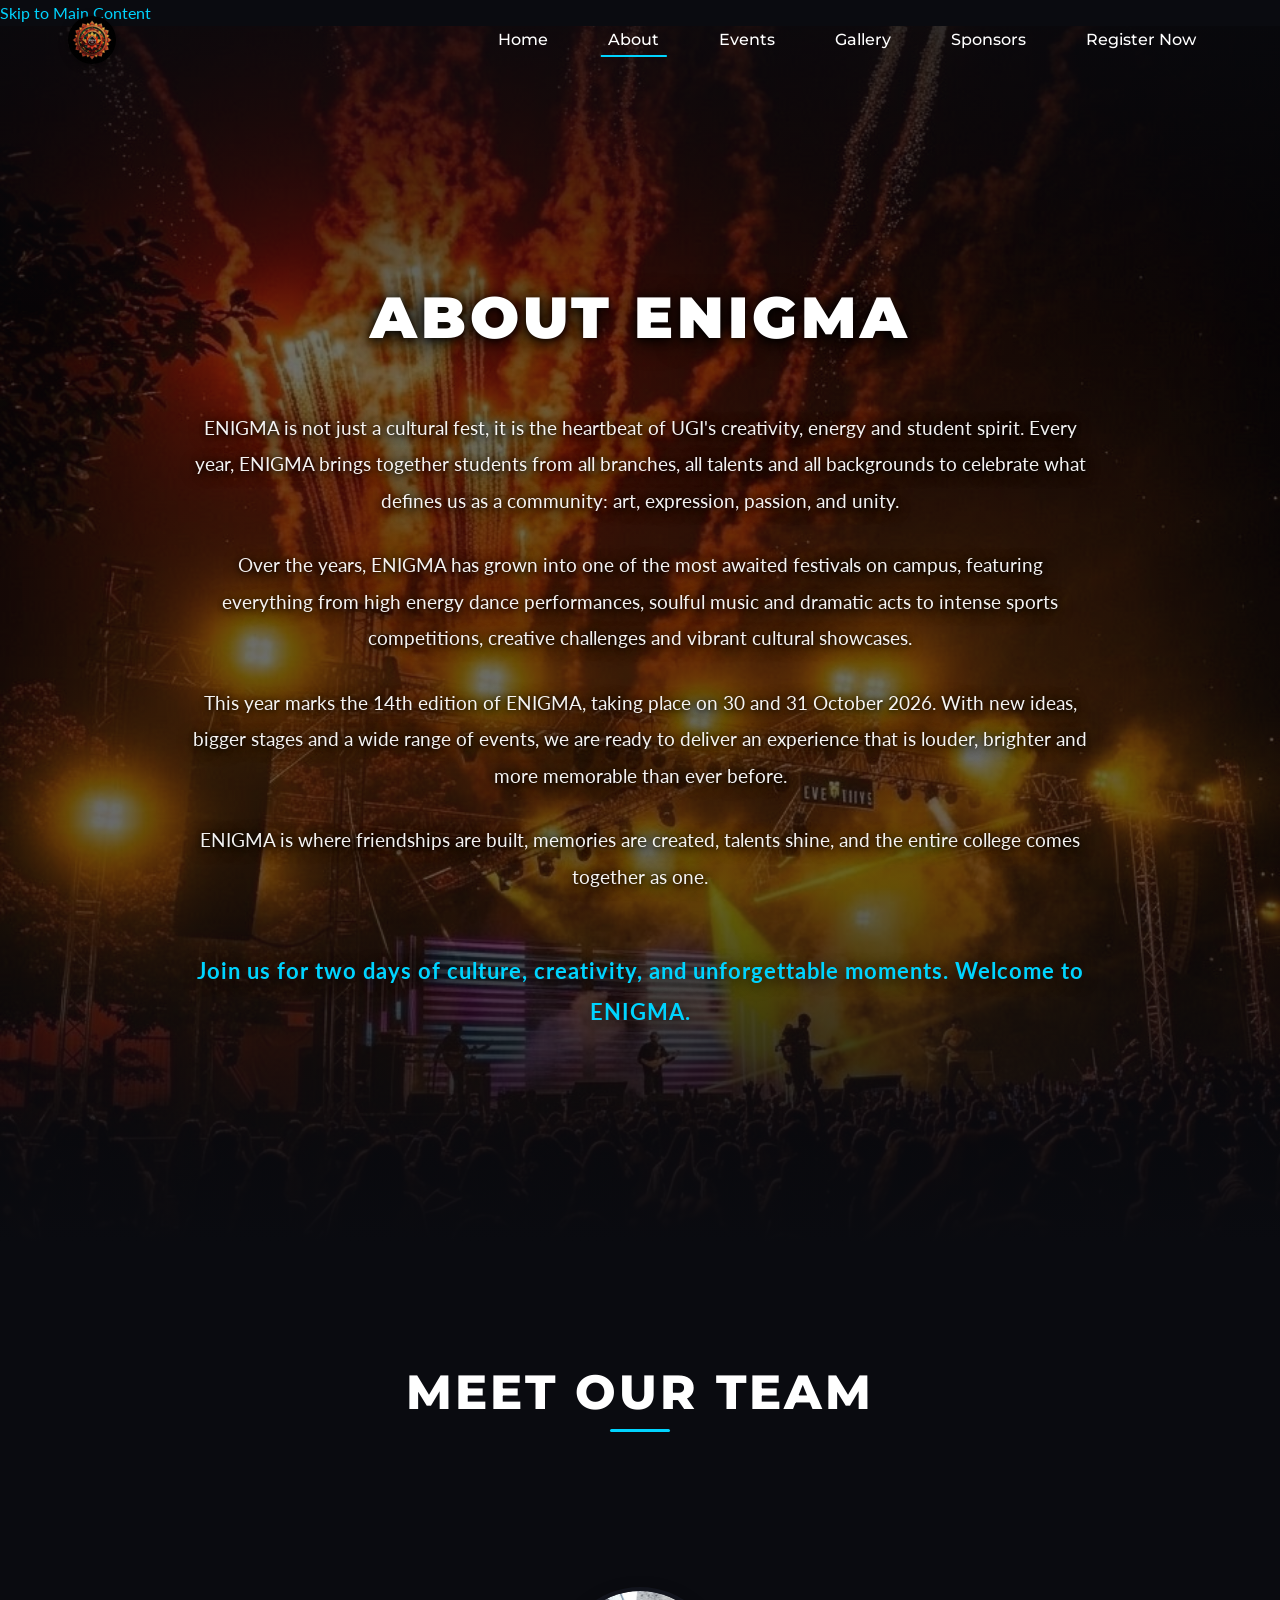
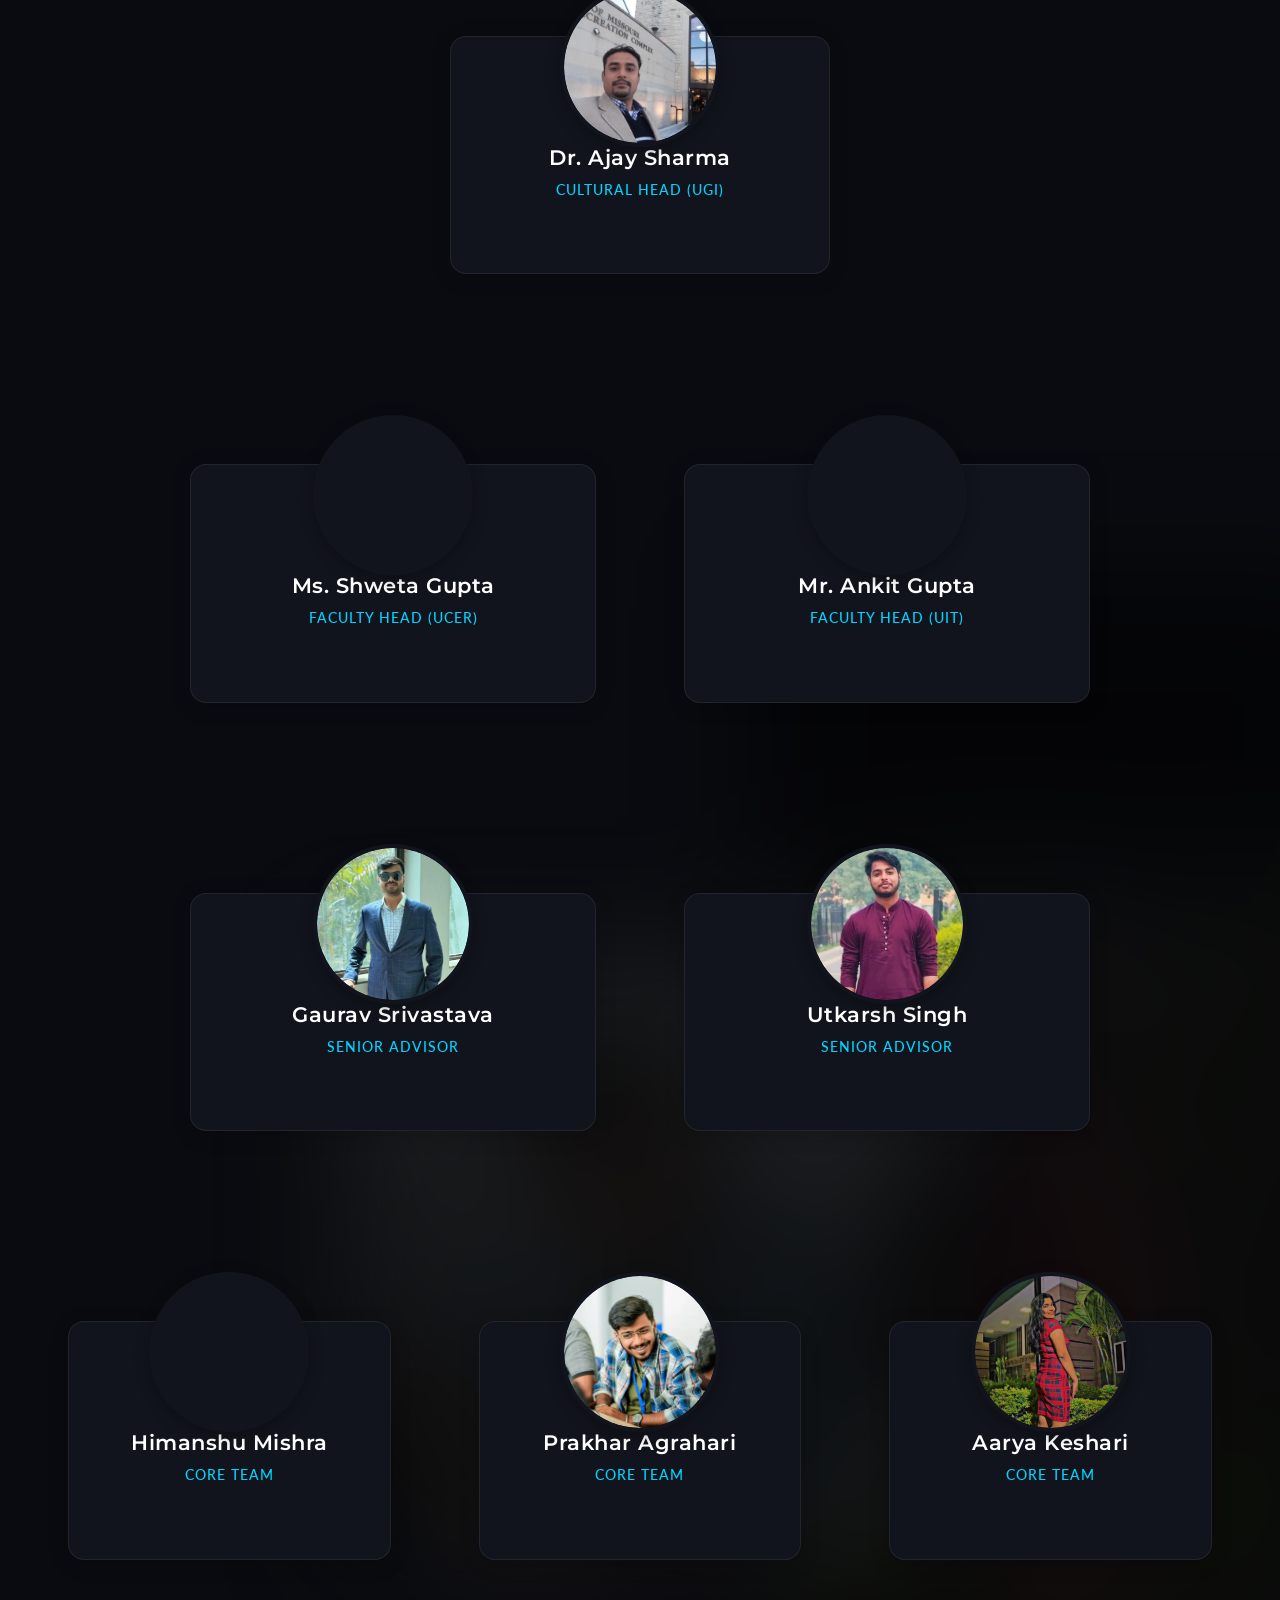
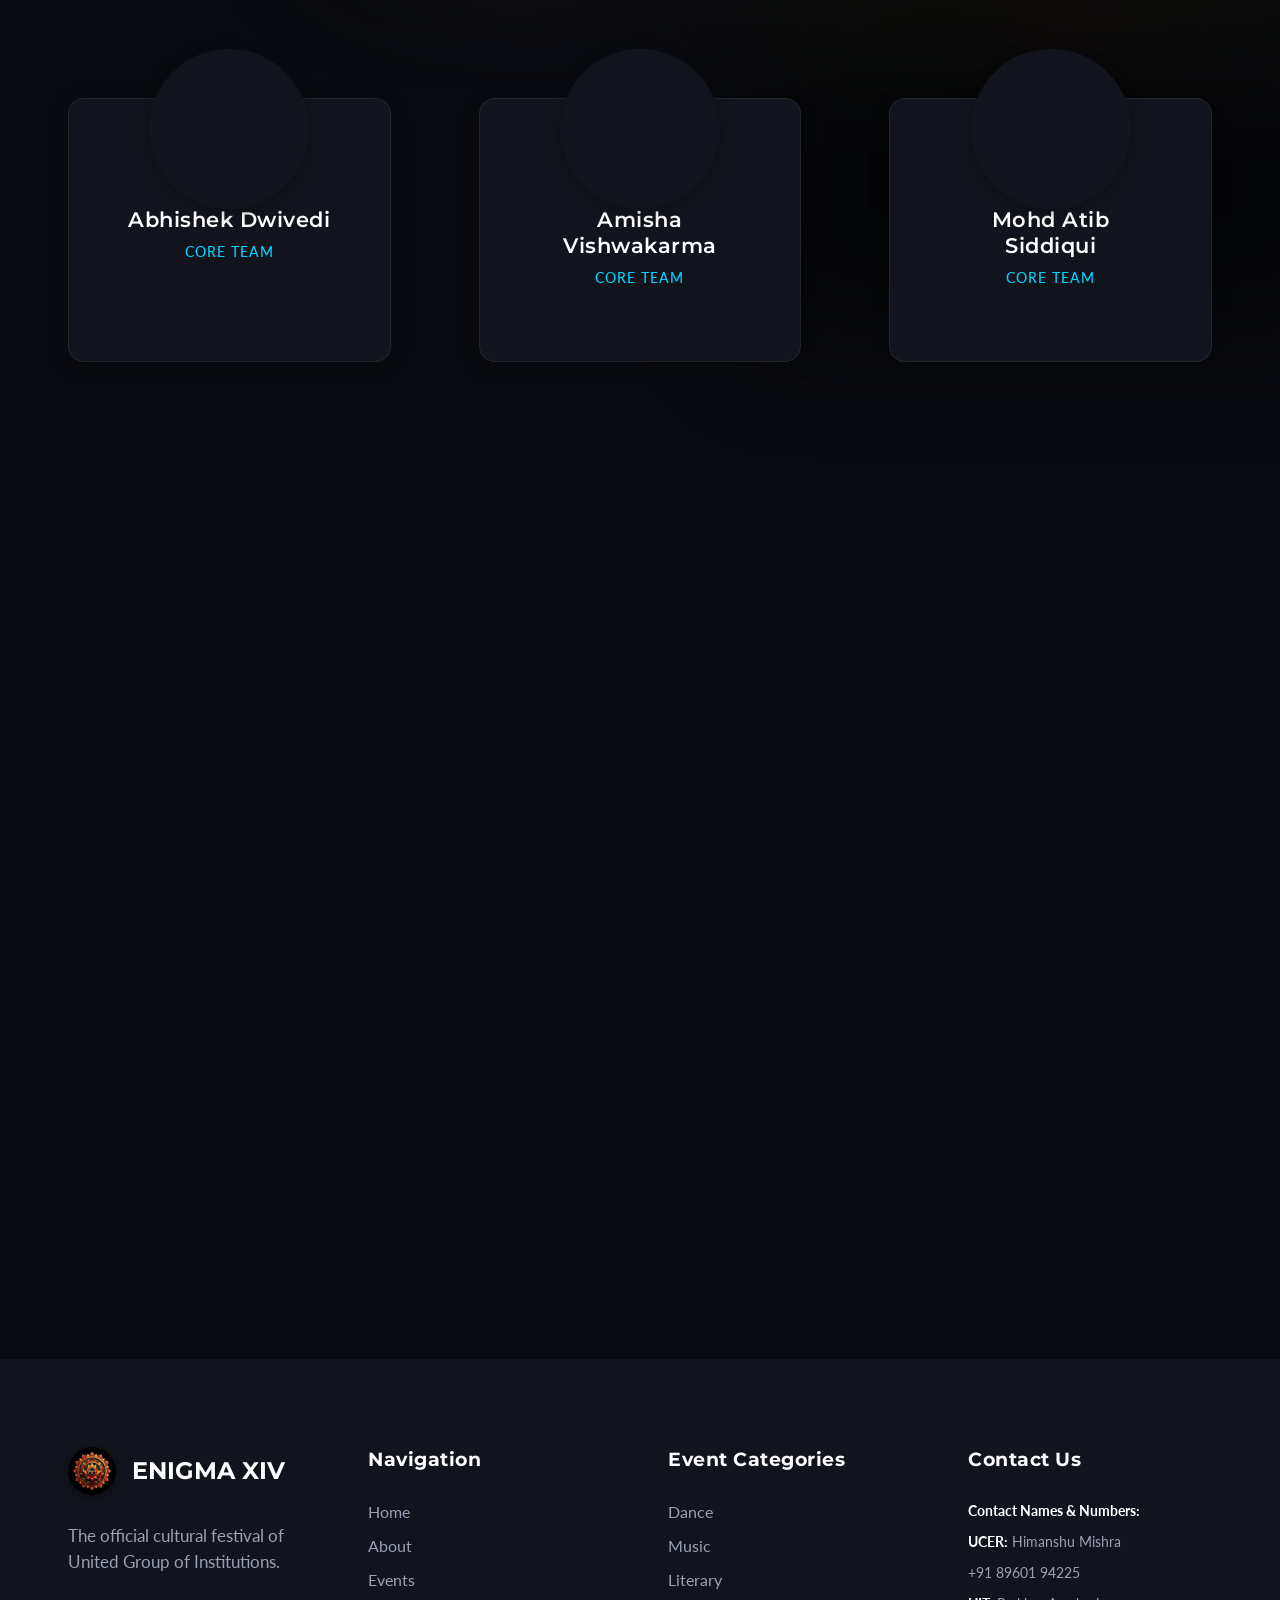
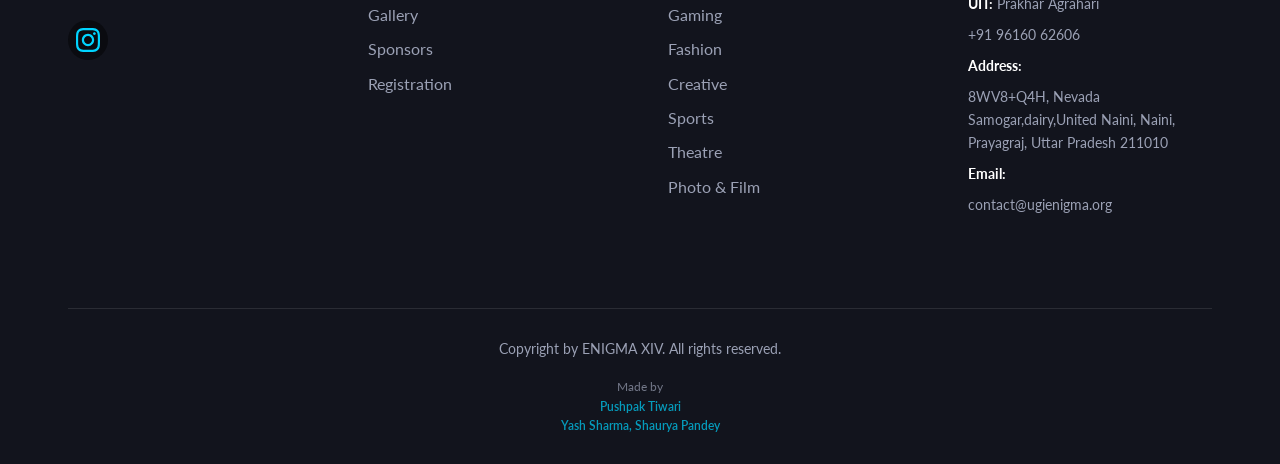
==== commit 93f8d112: "Remove KBC, Powerlifting, Mandala Art, Shark Tank, Framefest events; update logo, registration width" ====
--- a/enigma13/about.html
+++ b/enigma13/about.html
@@ -7,9 +7,9 @@
     <title>About - ENIGMA XIV</title>
     
     <!-- Favicon -->
-    <link rel="icon" type="image/png" href="assets/logo/ENIGMA!_20251018_152032_0000.png">
-    <link rel="shortcut icon" type="image/png" href="assets/logo/ENIGMA!_20251018_152032_0000.png">
-    <link rel="apple-touch-icon" href="assets/logo/ENIGMA!_20251018_152032_0000.png">
+    <link rel="icon" type="image/jpeg" href="assets/logo.jpg">
+    <link rel="shortcut icon" type="image/jpeg" href="assets/logo.jpg">
+    <link rel="apple-touch-icon" href="assets/logo.jpg">
     
     <!-- Resource Hints for Performance -->
     <link rel="preconnect" href="https://fonts.googleapis.com">
@@ -40,7 +40,7 @@
     <header class="header" id="header">
         <div class="header-container">
             <a href="index.html" class="header-logo" aria-label="Go to Home Page">
-                <img src="assets/logo/ENIGMA!_20251018_152032_0000.png" alt="ENIGMA XIII Logo" class="enigma-logo-img">
+                <img src="assets/logo.jpg" alt="ENIGMA XIV Logo" class="enigma-logo-img">
             </a>
             <nav>
                 <ul class="nav-menu">
@@ -297,7 +297,7 @@
                 <!-- Column 1: Logo & Description -->
                 <div class="footer-column">
                     <div class="footer-logo">
-                        <img src="assets/logo/ENIGMA!_20251018_152032_0000.png" alt="ENIGMA XIII Logo" class="enigma-logo-img">
+                        <img src="assets/logo.jpg" alt="ENIGMA XIV Logo" class="enigma-logo-img">
                         <span>ENIGMA XIV</span>
                     </div>
                     <p>The official cultural festival of United Group of Institutions.</p>
--- a/enigma13/css/header.css
+++ b/enigma13/css/header.css
@@ -66,13 +66,14 @@
 }
 
 .enigma-logo-img {
-    height: 80px;
-    width: auto;
-    max-width: 250px;
-    object-fit: contain;
+    height: 48px;
+    width: 48px;
+    border-radius: 50%;
+    object-fit: cover;
     background: transparent;
     display: block;
     flex-shrink: 0;
+    box-shadow: 0 2px 10px rgba(0, 0, 0, 0.4);
 }
 
 .header-logo-text {
--- a/enigma13/css/footer.css
+++ b/enigma13/css/footer.css
@@ -35,12 +35,13 @@
 }
 
 .footer-logo img {
-    height: 50px;
-    width: auto;
-    max-width: 150px;
-    object-fit: contain;
+    height: 48px;
+    width: 48px;
+    border-radius: 50%;
+    object-fit: cover;
     display: block;
     flex-shrink: 0;
+    box-shadow: 0 2px 10px rgba(0, 0, 0, 0.4);
 }
 
 .footer-logo span {
--- a/enigma13/css/about.css
+++ b/enigma13/css/about.css
@@ -19,7 +19,7 @@
 .story-bg {
     position: absolute;
     inset: 0;
-    background-image: url('../assets/WhatsApp%20Image%202026-10-01%20at%208.11.05%20PM.jpeg');
+    background-image: url('../assets/about%20section.jpg');
     background-size: cover;
     background-position: center center;
     background-repeat: no-repeat;
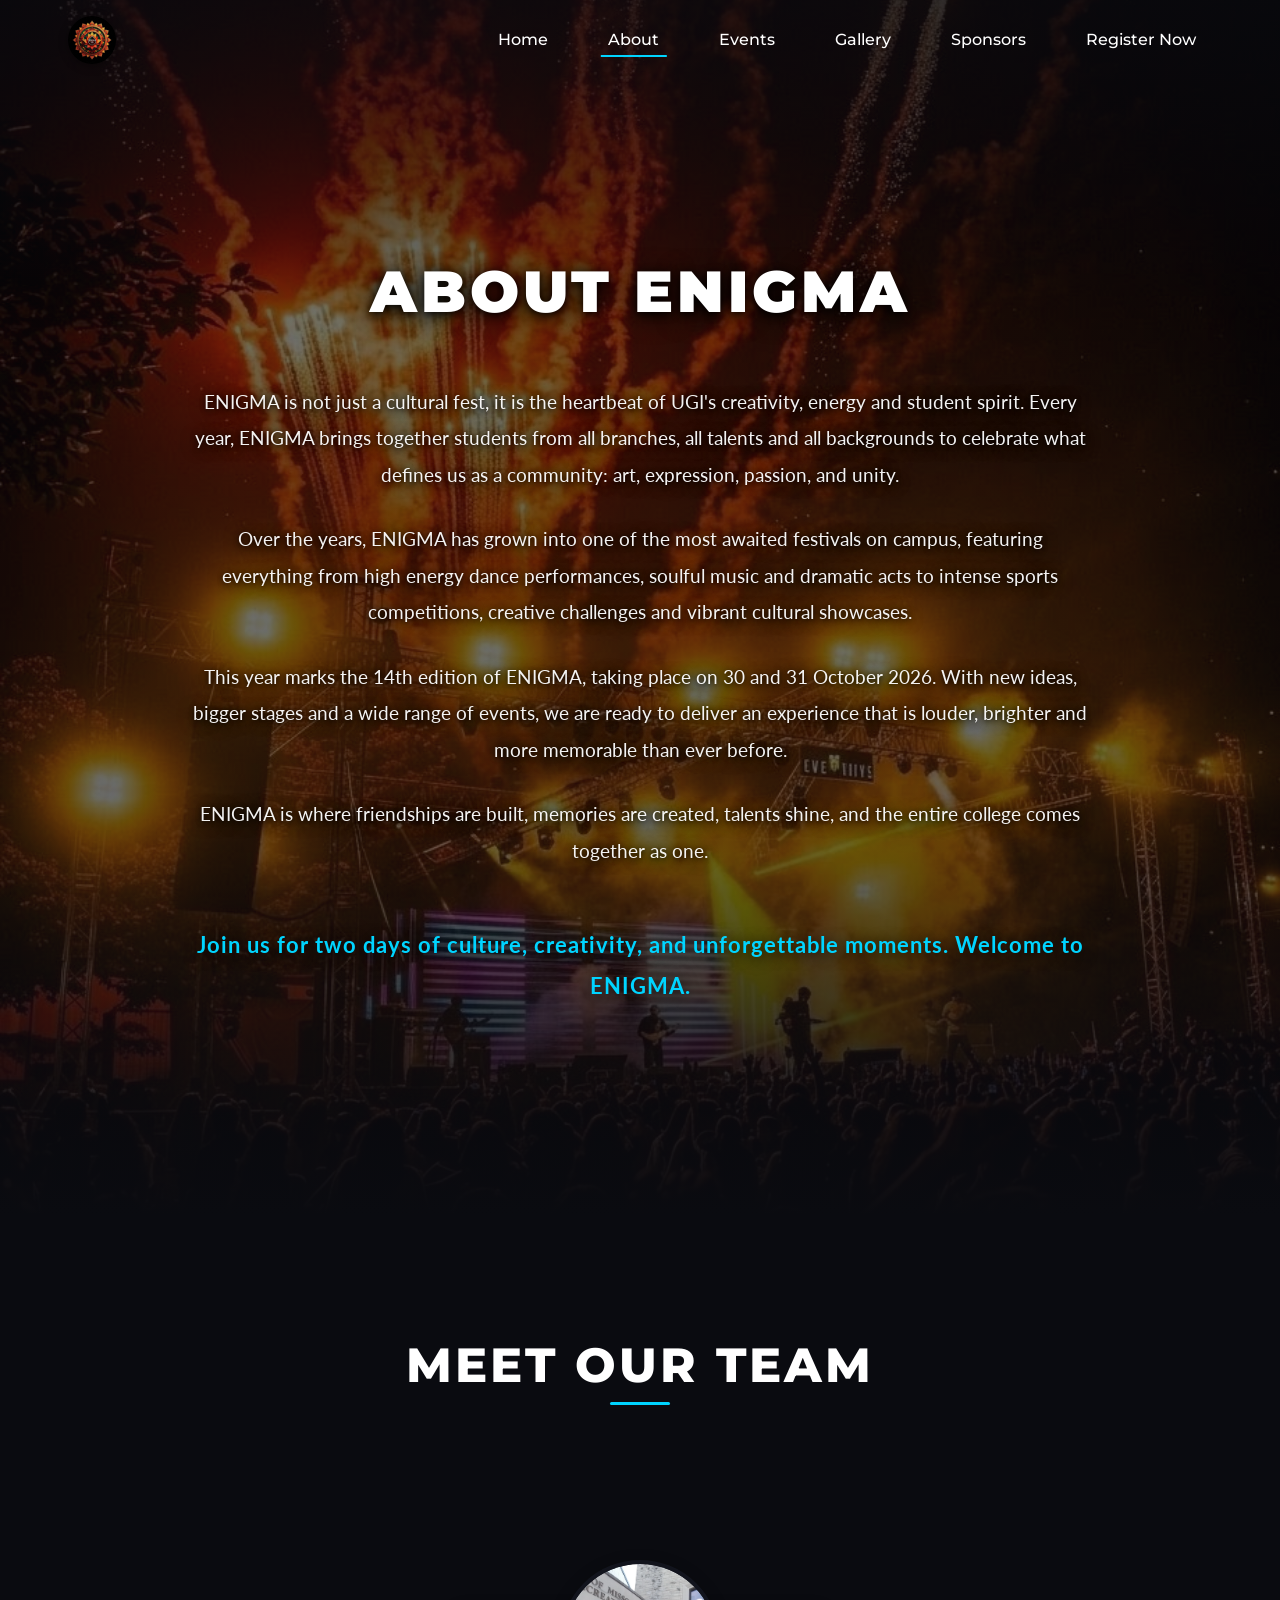
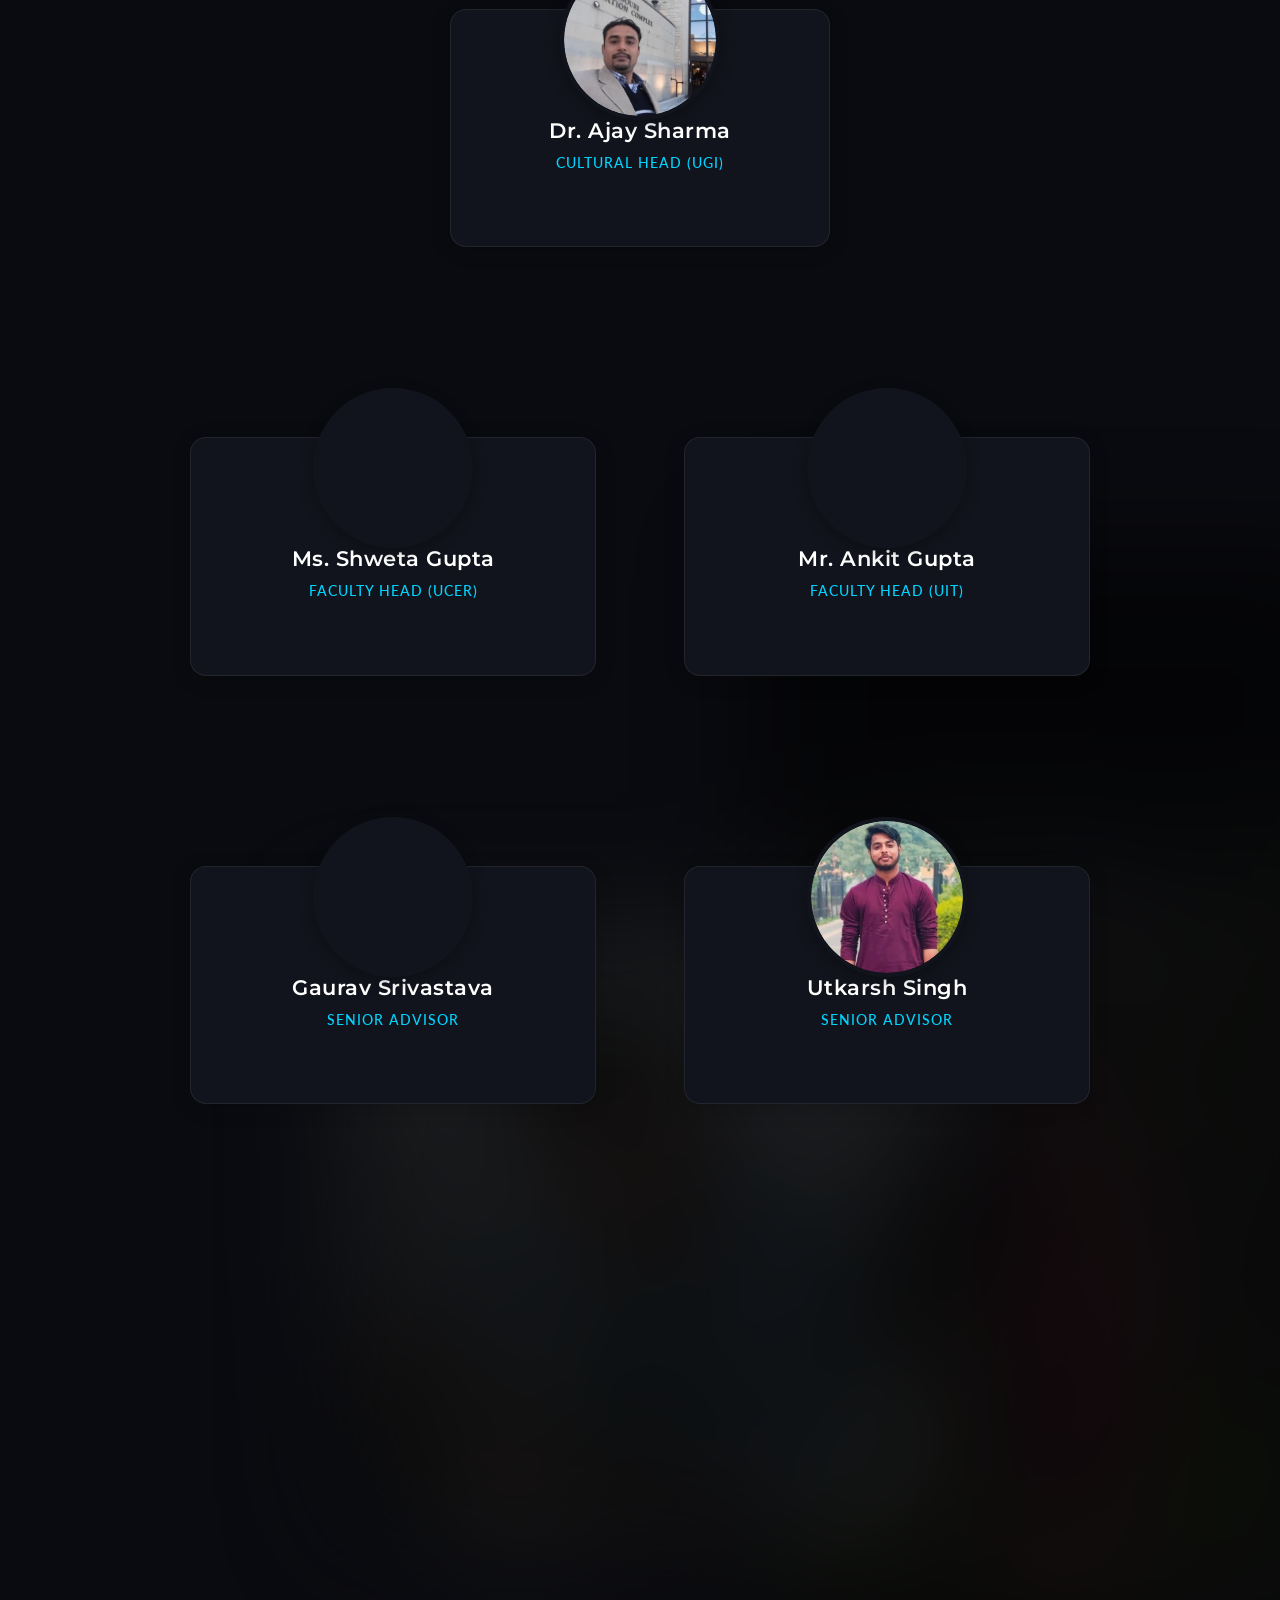
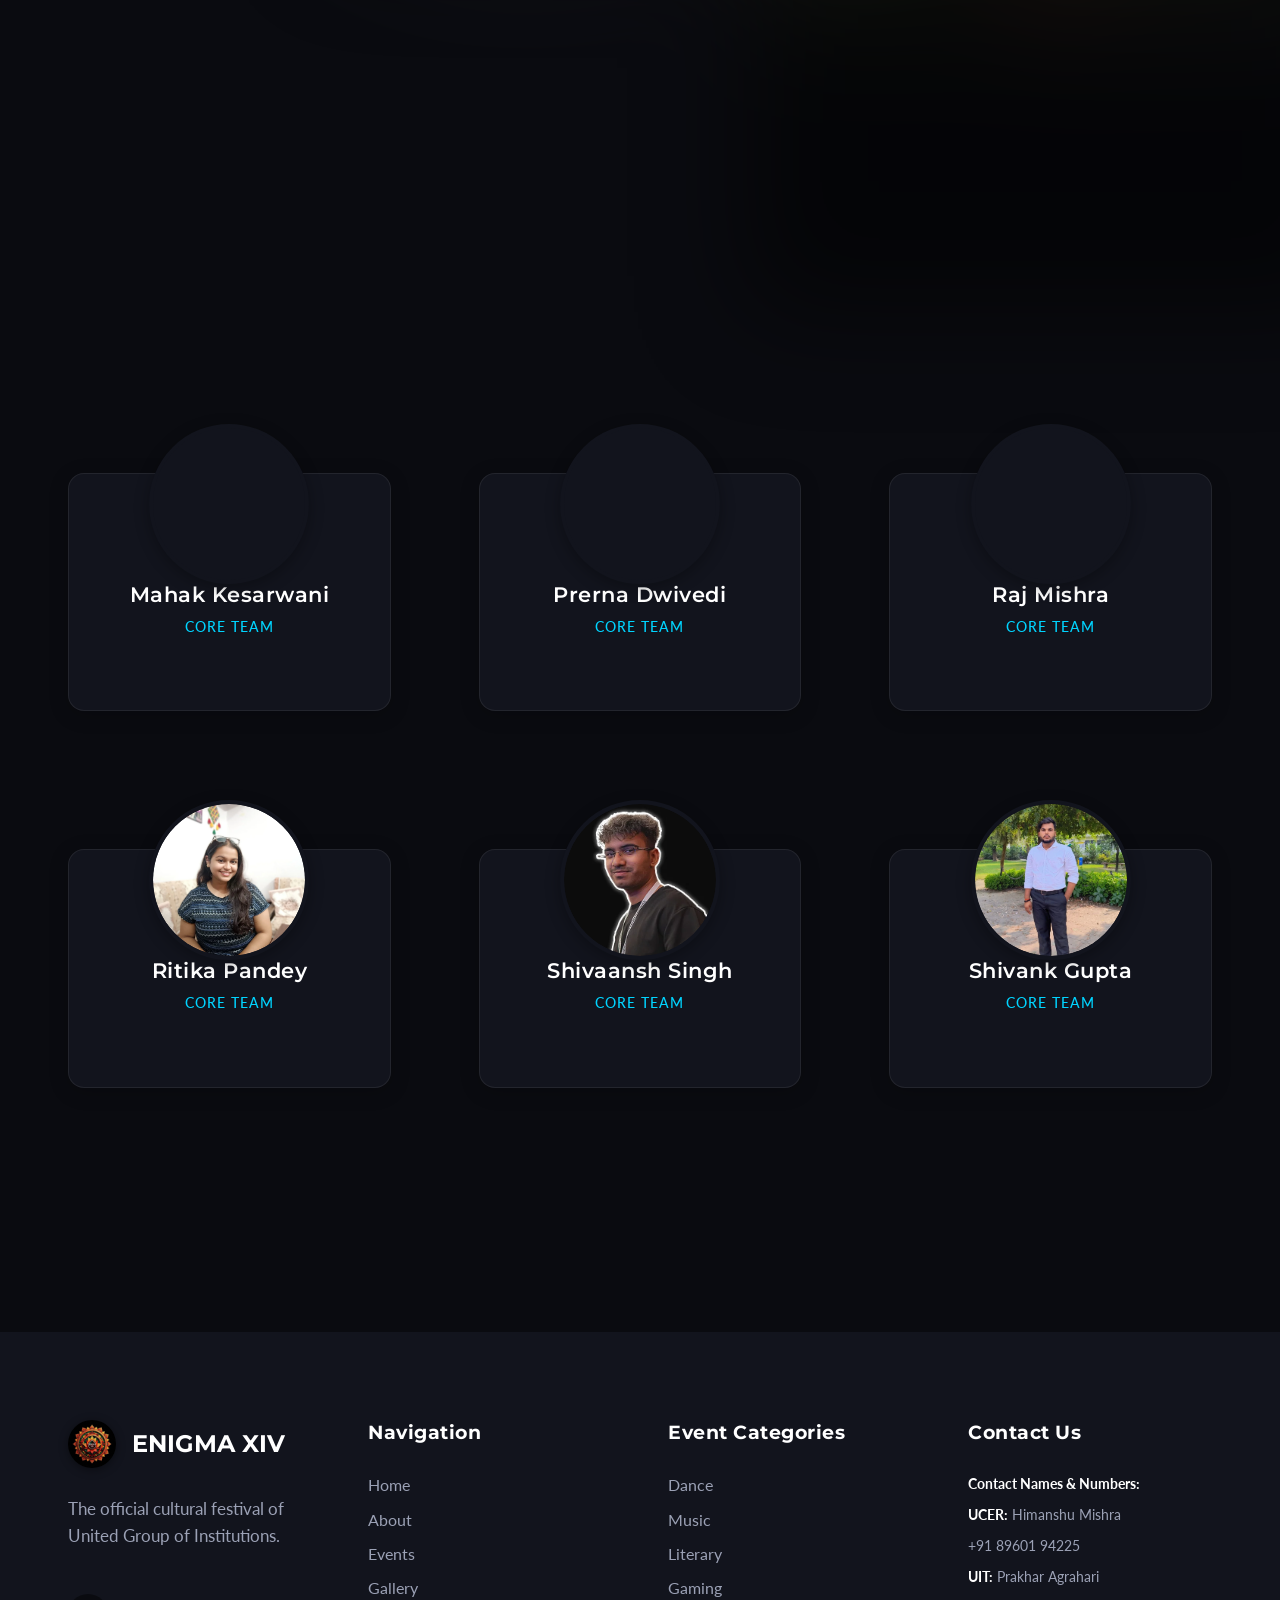
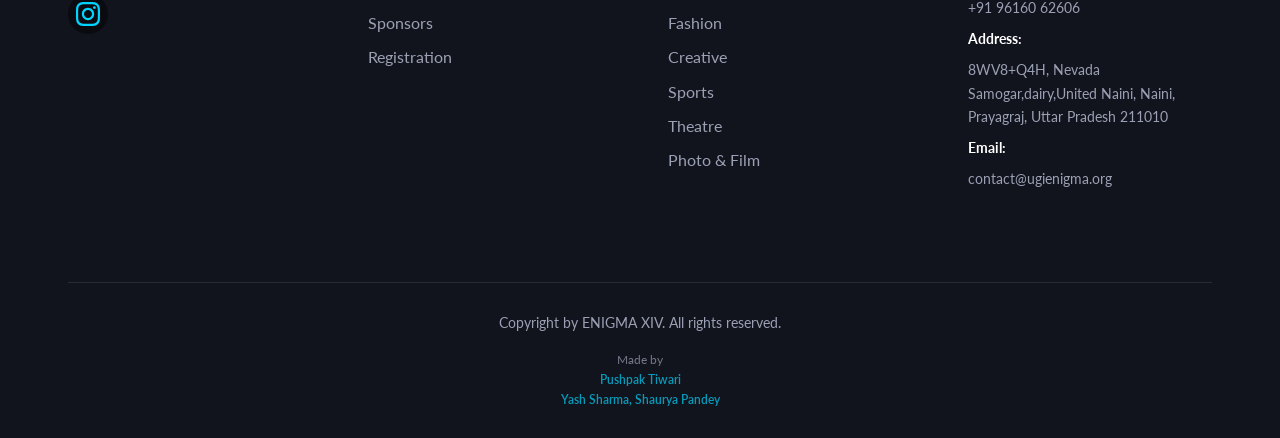
==== commit 5e714d31: "Remove skip to main content link from all pages" ====
--- a/enigma13/about.html
+++ b/enigma13/about.html
@@ -35,7 +35,6 @@
     <link rel="stylesheet" href="css/animations.css" media="all">
 </head>
 <body>
-    <a href="#main-content" class="skip-to-main">Skip to Main Content</a>
 
     <header class="header" id="header">
         <div class="header-container">
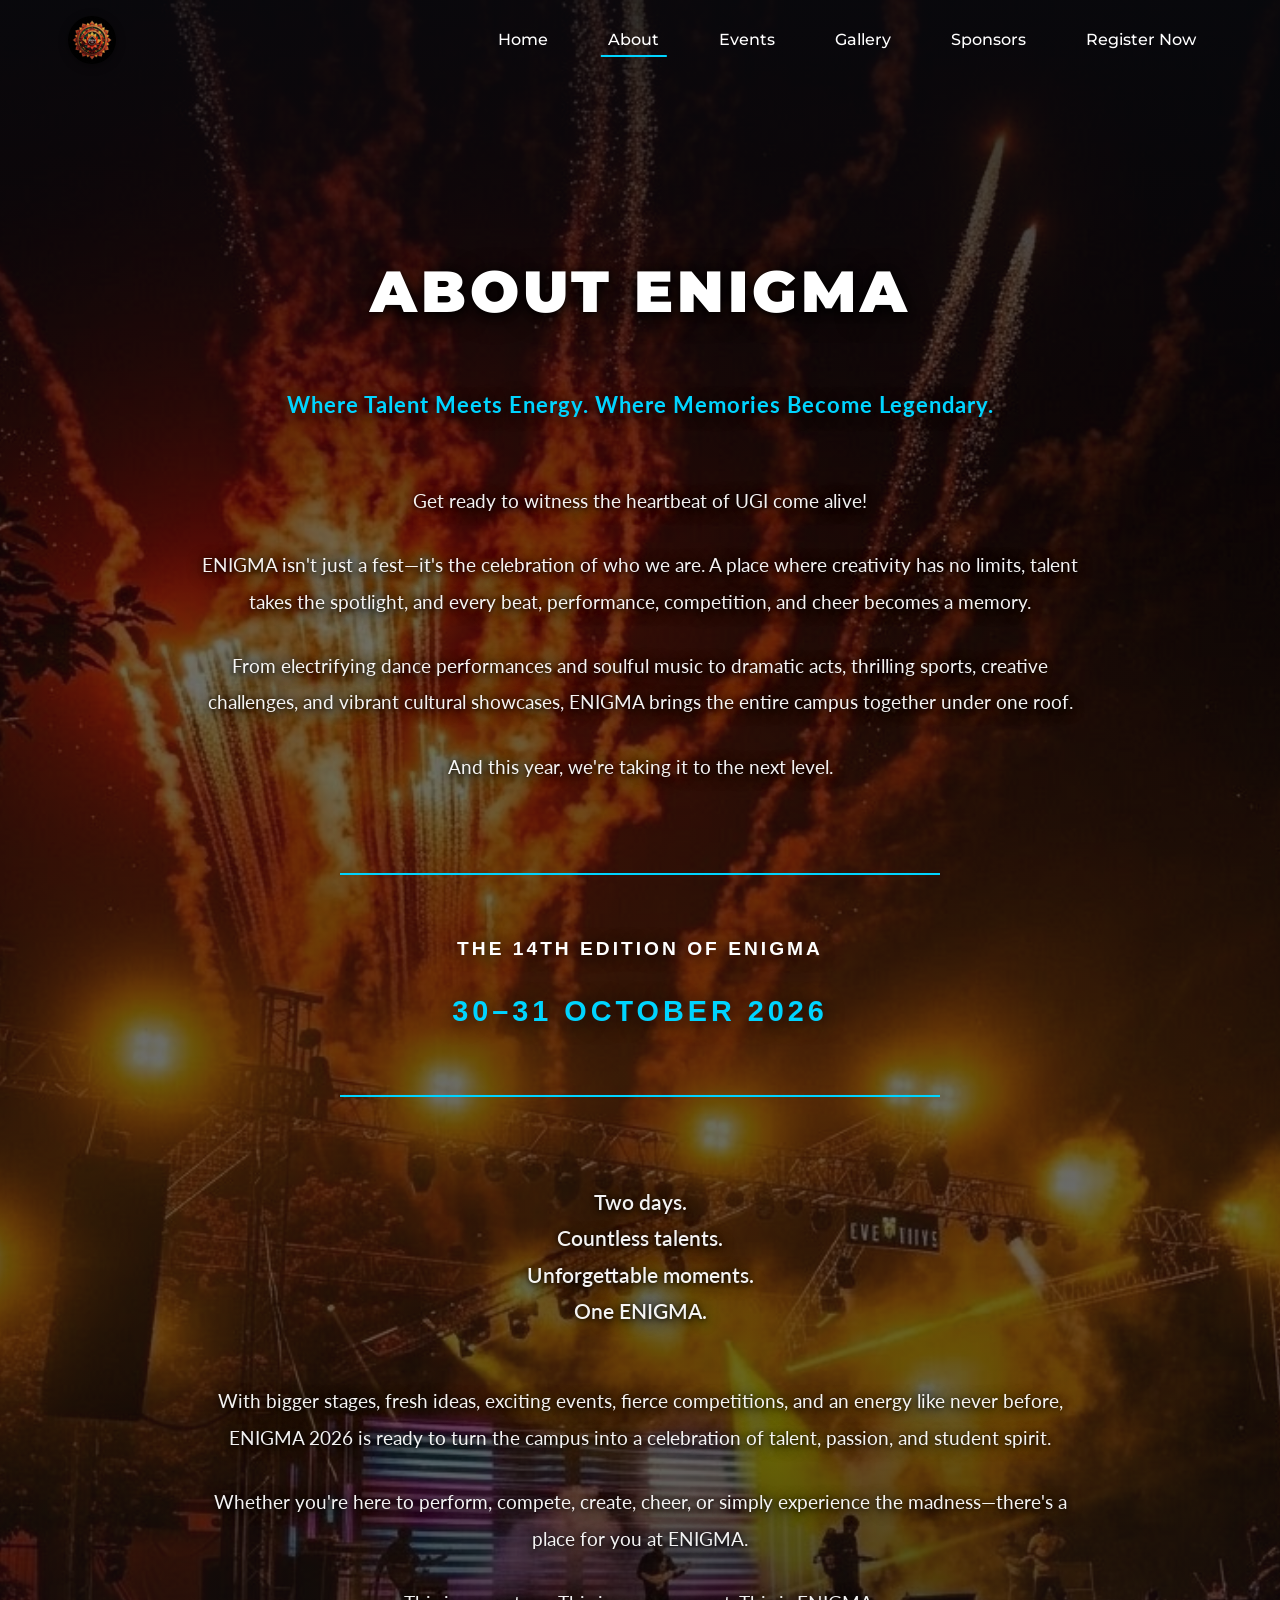
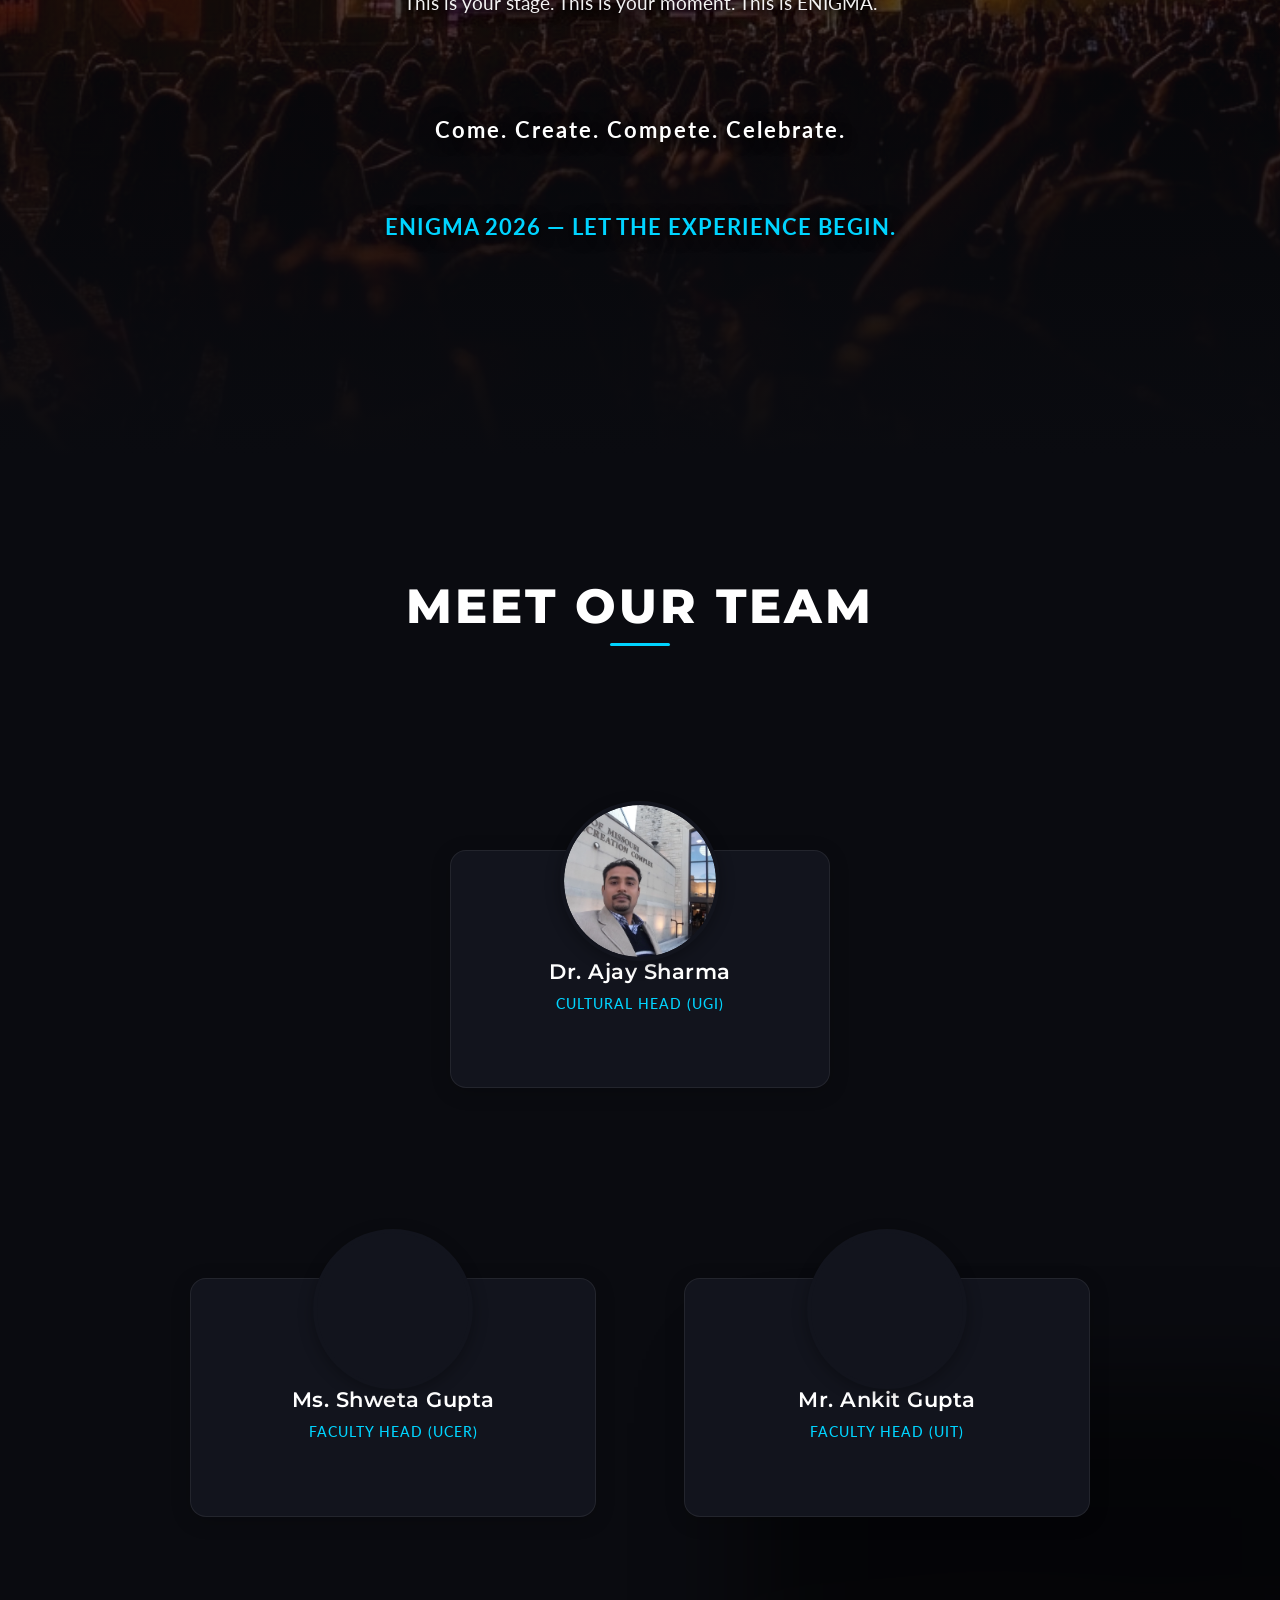
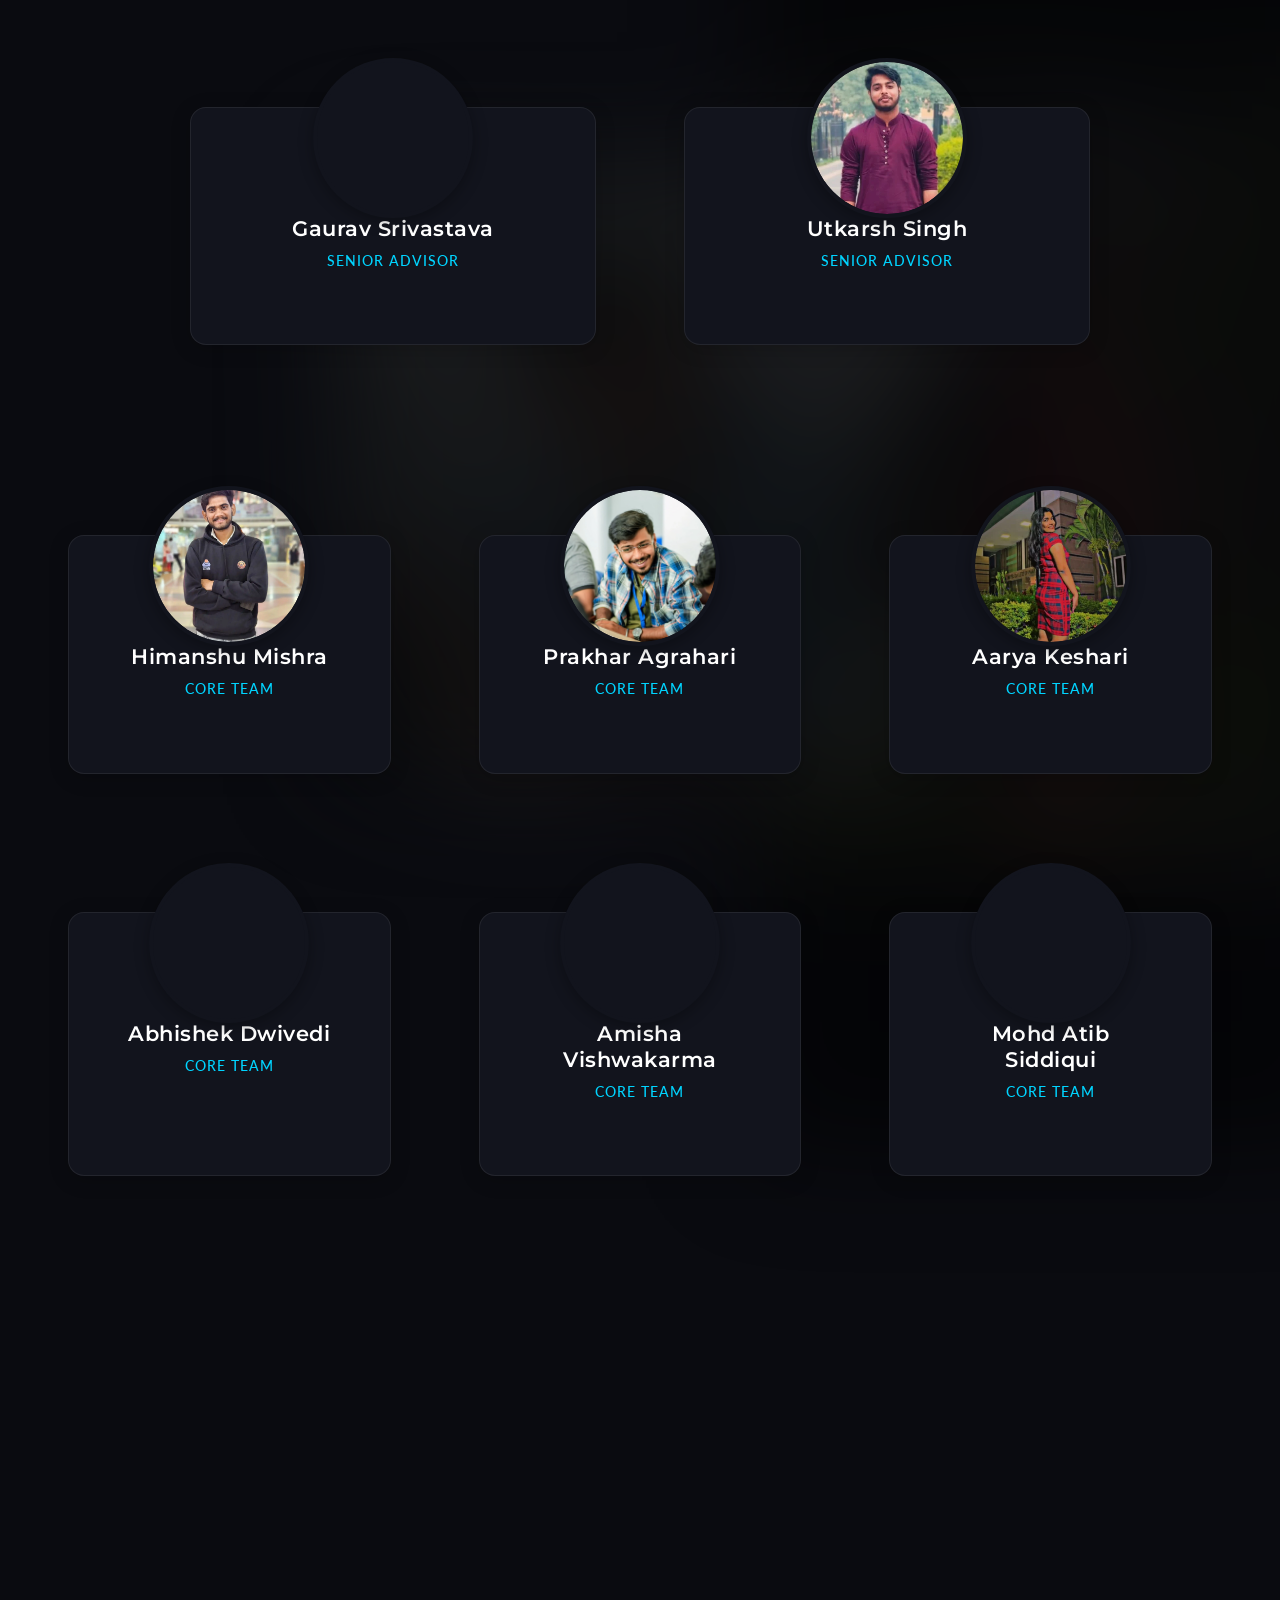
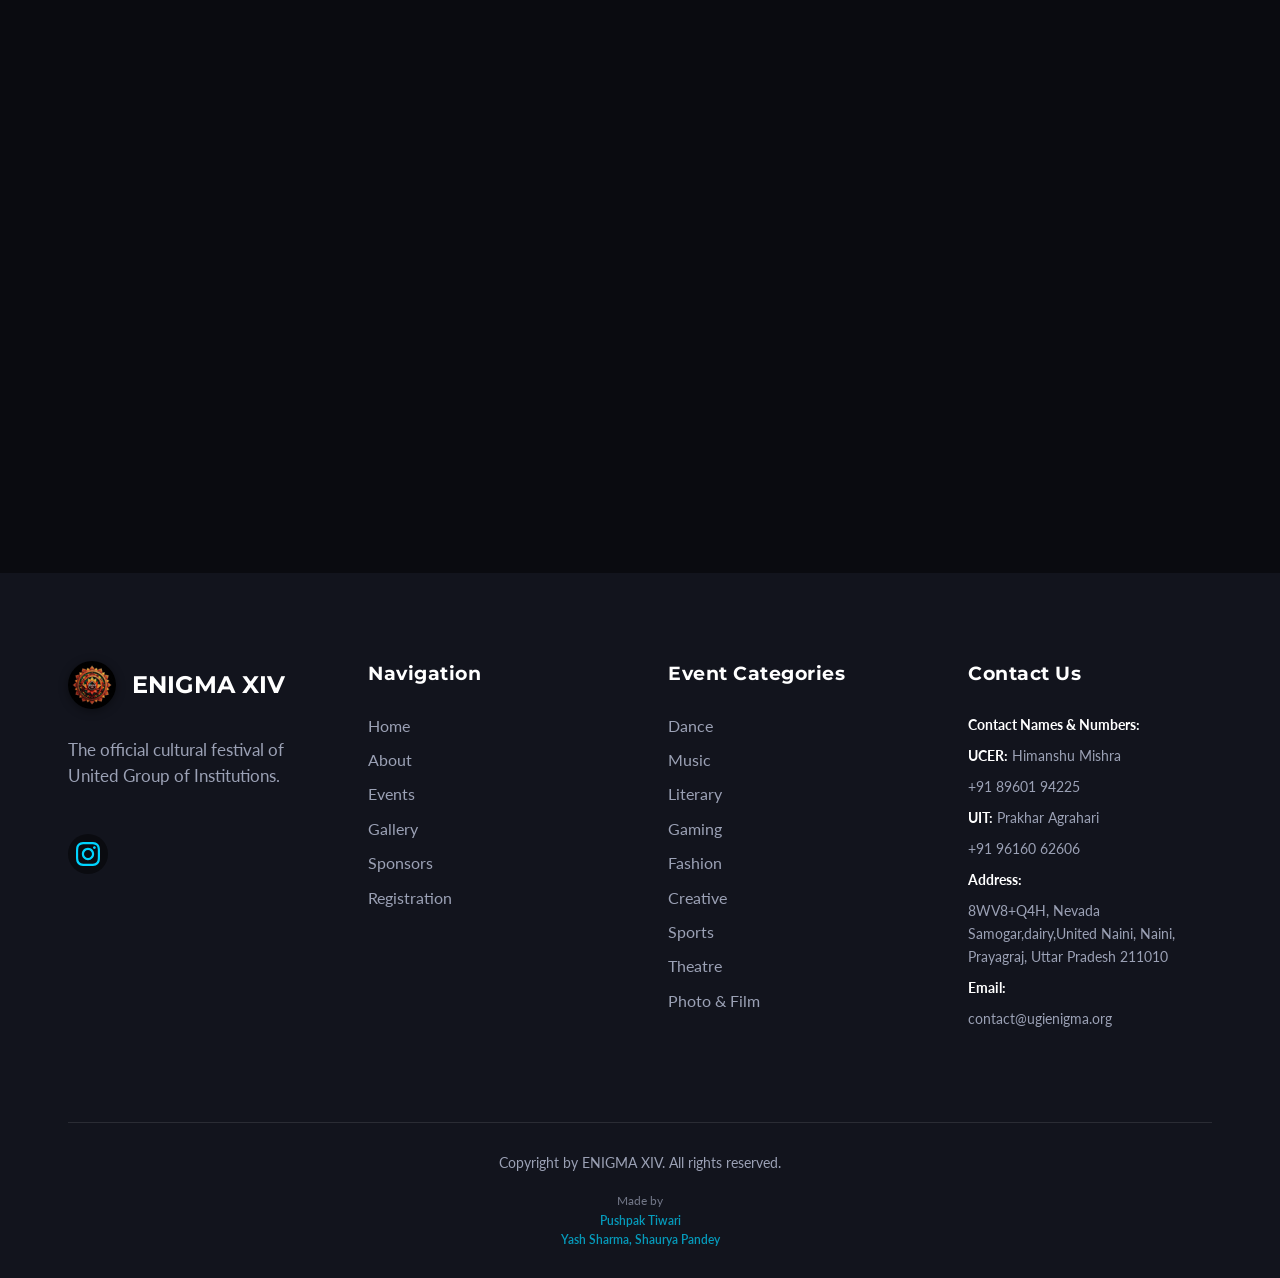
==== commit 1627d45a: "Update About section with ENIGMA 2026 content and new styles" ====
--- a/enigma13/about.html
+++ b/enigma13/about.html
@@ -78,11 +78,26 @@
             <div class="container">
                 <div class="story-content fade-in">
                     <h2>About ENIGMA</h2>
-                    <p>ENIGMA is not just a cultural fest, it is the heartbeat of UGI's creativity, energy and student spirit. Every year, ENIGMA brings together students from all branches, all talents and all backgrounds to celebrate what defines us as a community: art, expression, passion, and unity.</p>
-                    <p>Over the years, ENIGMA has grown into one of the most awaited festivals on campus, featuring everything from high energy dance performances, soulful music and dramatic acts to intense sports competitions, creative challenges and vibrant cultural showcases.</p>
-                    <p>This year marks the 14th edition of ENIGMA, taking place on 30 and 31 October 2026. With new ideas, bigger stages and a wide range of events, we are ready to deliver an experience that is louder, brighter and more memorable than ever before.</p>
-                    <p>ENIGMA is where friendships are built, memories are created, talents shine, and the entire college comes together as one.</p>
-                    <p class="story-highlight">Join us for two days of culture, creativity, and unforgettable moments. Welcome to ENIGMA.</p>
+                    <p class="story-tagline">Where Talent Meets Energy. Where Memories Become Legendary.</p>
+                    <p>Get ready to witness the heartbeat of UGI come alive!</p>
+                    <p>ENIGMA isn't just a fest—it's the celebration of who we are. A place where creativity has no limits, talent takes the spotlight, and every beat, performance, competition, and cheer becomes a memory.</p>
+                    <p>From electrifying dance performances and soulful music to dramatic acts, thrilling sports, creative challenges, and vibrant cultural showcases, ENIGMA brings the entire campus together under one roof.</p>
+                    <p>And this year, we're taking it to the next level.</p>
+                    <div class="story-edition-block">
+                        <p class="story-edition-title">THE 14TH EDITION OF ENIGMA</p>
+                        <p class="story-edition-date">30–31 OCTOBER 2026</p>
+                    </div>
+                    <div class="story-bullets">
+                        <p>Two days.</p>
+                        <p>Countless talents.</p>
+                        <p>Unforgettable moments.</p>
+                        <p>One ENIGMA.</p>
+                    </div>
+                    <p>With bigger stages, fresh ideas, exciting events, fierce competitions, and an energy like never before, ENIGMA 2026 is ready to turn the campus into a celebration of talent, passion, and student spirit.</p>
+                    <p>Whether you're here to perform, compete, create, cheer, or simply experience the madness—there's a place for you at ENIGMA.</p>
+                    <p>This is your stage. This is your moment. This is ENIGMA.</p>
+                    <p class="story-cta">Come. Create. Compete. Celebrate.</p>
+                    <p class="story-highlight">ENIGMA 2026 — LET THE EXPERIENCE BEGIN.</p>
                 </div>
             </div>
         </section>
--- a/enigma13/css/about.css
+++ b/enigma13/css/about.css
@@ -86,6 +86,66 @@
     font-size: clamp(1.1rem, 2.2vw, 1.35rem);
     color: var(--color-primary);
     letter-spacing: 1px;
+    text-shadow: 0 2px 15px rgba(0, 0, 0, 0.95);
+}
+
+.story-content .story-tagline {
+    font-size: clamp(1.15rem, 2.2vw, 1.4rem);
+    font-weight: 700;
+    color: var(--color-primary);
+    letter-spacing: 1px;
+    margin-bottom: var(--spacing-lg);
+    text-shadow: 0 2px 15px rgba(0, 0, 0, 0.95);
+}
+
+.story-edition-block {
+    margin: var(--spacing-xl) auto;
+    padding: var(--spacing-lg) var(--spacing-xl);
+    border-top: 2px solid var(--color-primary);
+    border-bottom: 2px solid var(--color-primary);
+    max-width: 600px;
+}
+
+.story-edition-block .story-edition-title {
+    font-size: clamp(1rem, 2vw, 1.2rem);
+    font-weight: 800;
+    letter-spacing: 3px;
+    text-transform: uppercase;
+    color: #FFFFFF;
+    margin-bottom: var(--spacing-sm);
+    text-shadow: 0 2px 15px rgba(0, 0, 0, 0.95);
+}
+
+.story-edition-block .story-edition-date {
+    font-size: clamp(1.3rem, 3vw, 1.8rem);
+    font-weight: 900;
+    letter-spacing: 4px;
+    color: var(--color-primary);
+    margin-bottom: 0;
+    text-shadow: 0 2px 20px rgba(0, 0, 0, 0.95);
+}
+
+.story-bullets {
+    margin: var(--spacing-lg) auto;
+    display: flex;
+    flex-direction: column;
+    gap: 0.2rem;
+}
+
+.story-bullets p {
+    font-size: clamp(1.1rem, 2vw, 1.3rem);
+    font-weight: 600;
+    color: rgba(255, 255, 255, 0.95);
+    margin-bottom: 0 !important;
+    line-height: 1.6;
+}
+
+.story-content .story-cta {
+    font-size: clamp(1.1rem, 2.2vw, 1.35rem);
+    font-weight: 700;
+    letter-spacing: 2px;
+    color: #FFFFFF;
+    margin-top: var(--spacing-xl);
     text-shadow: 0 2px 15px rgba(0, 0, 0, 0.95);
 }
 
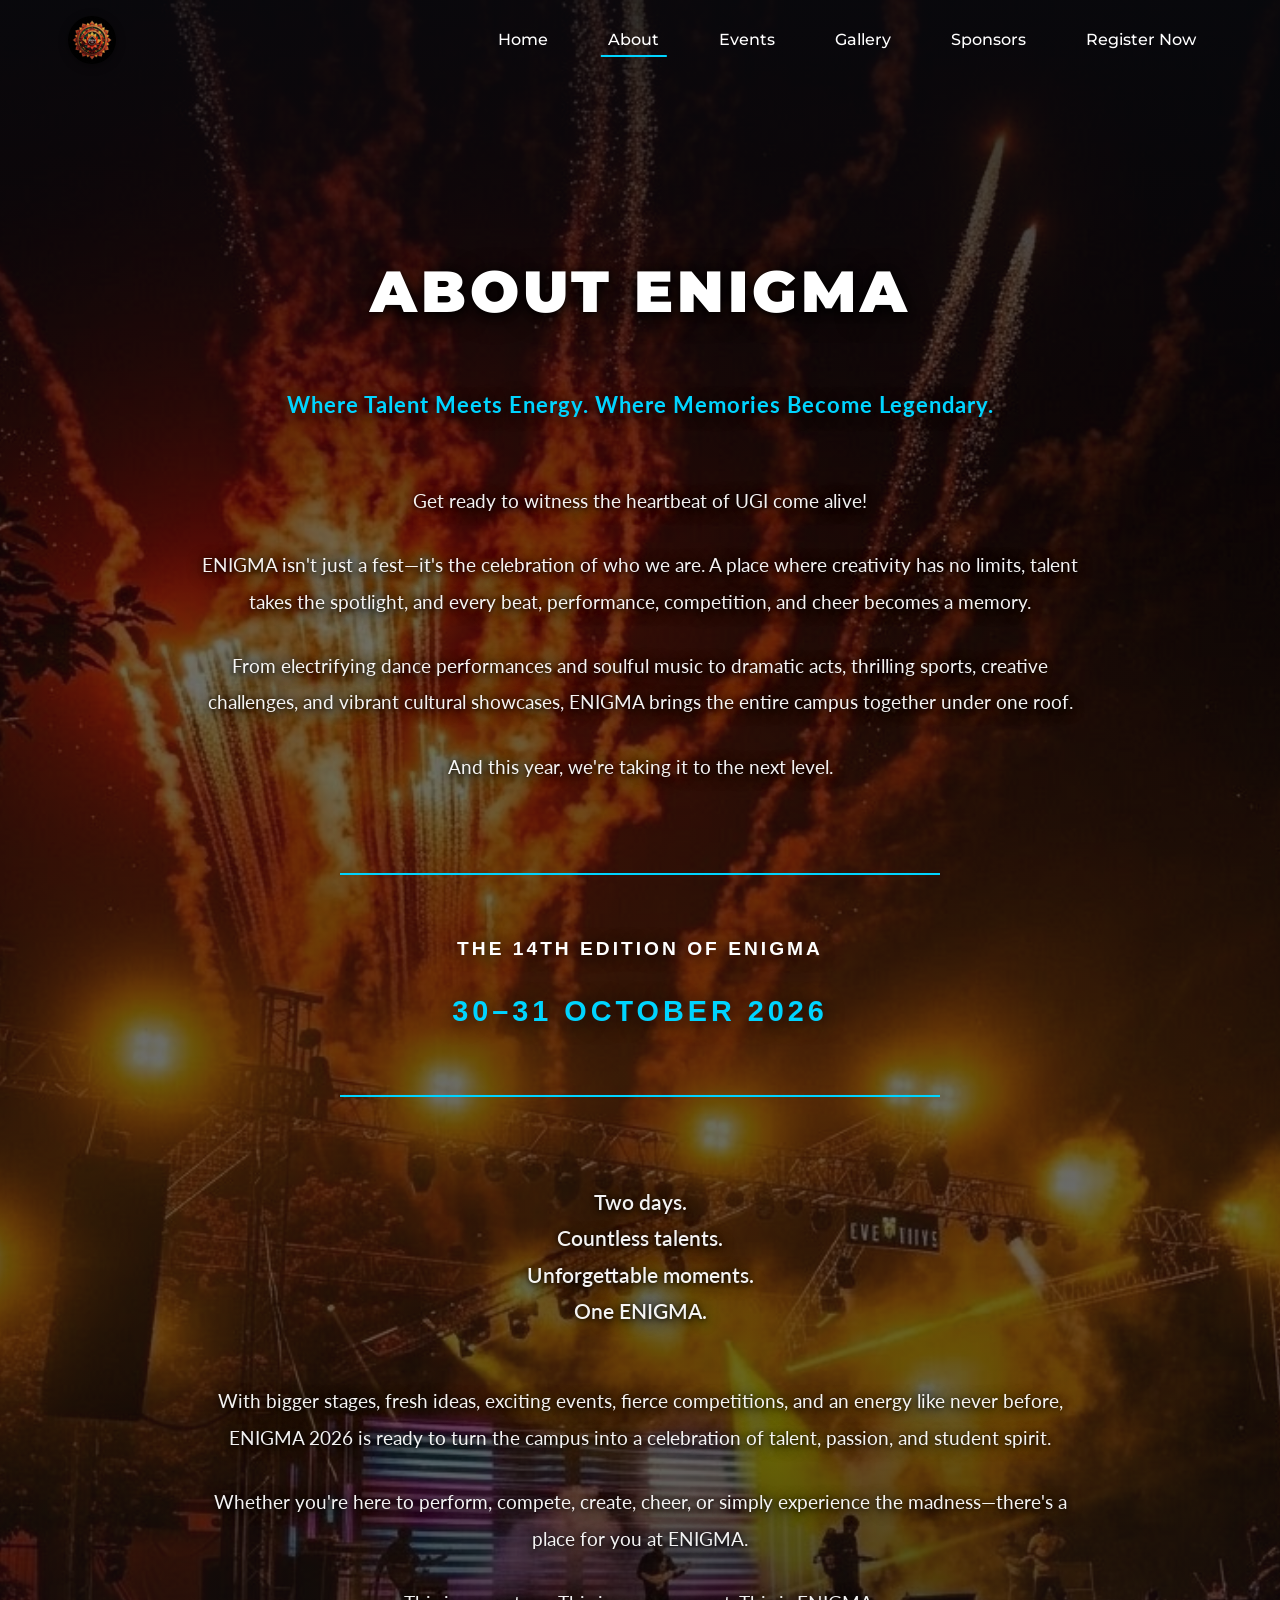
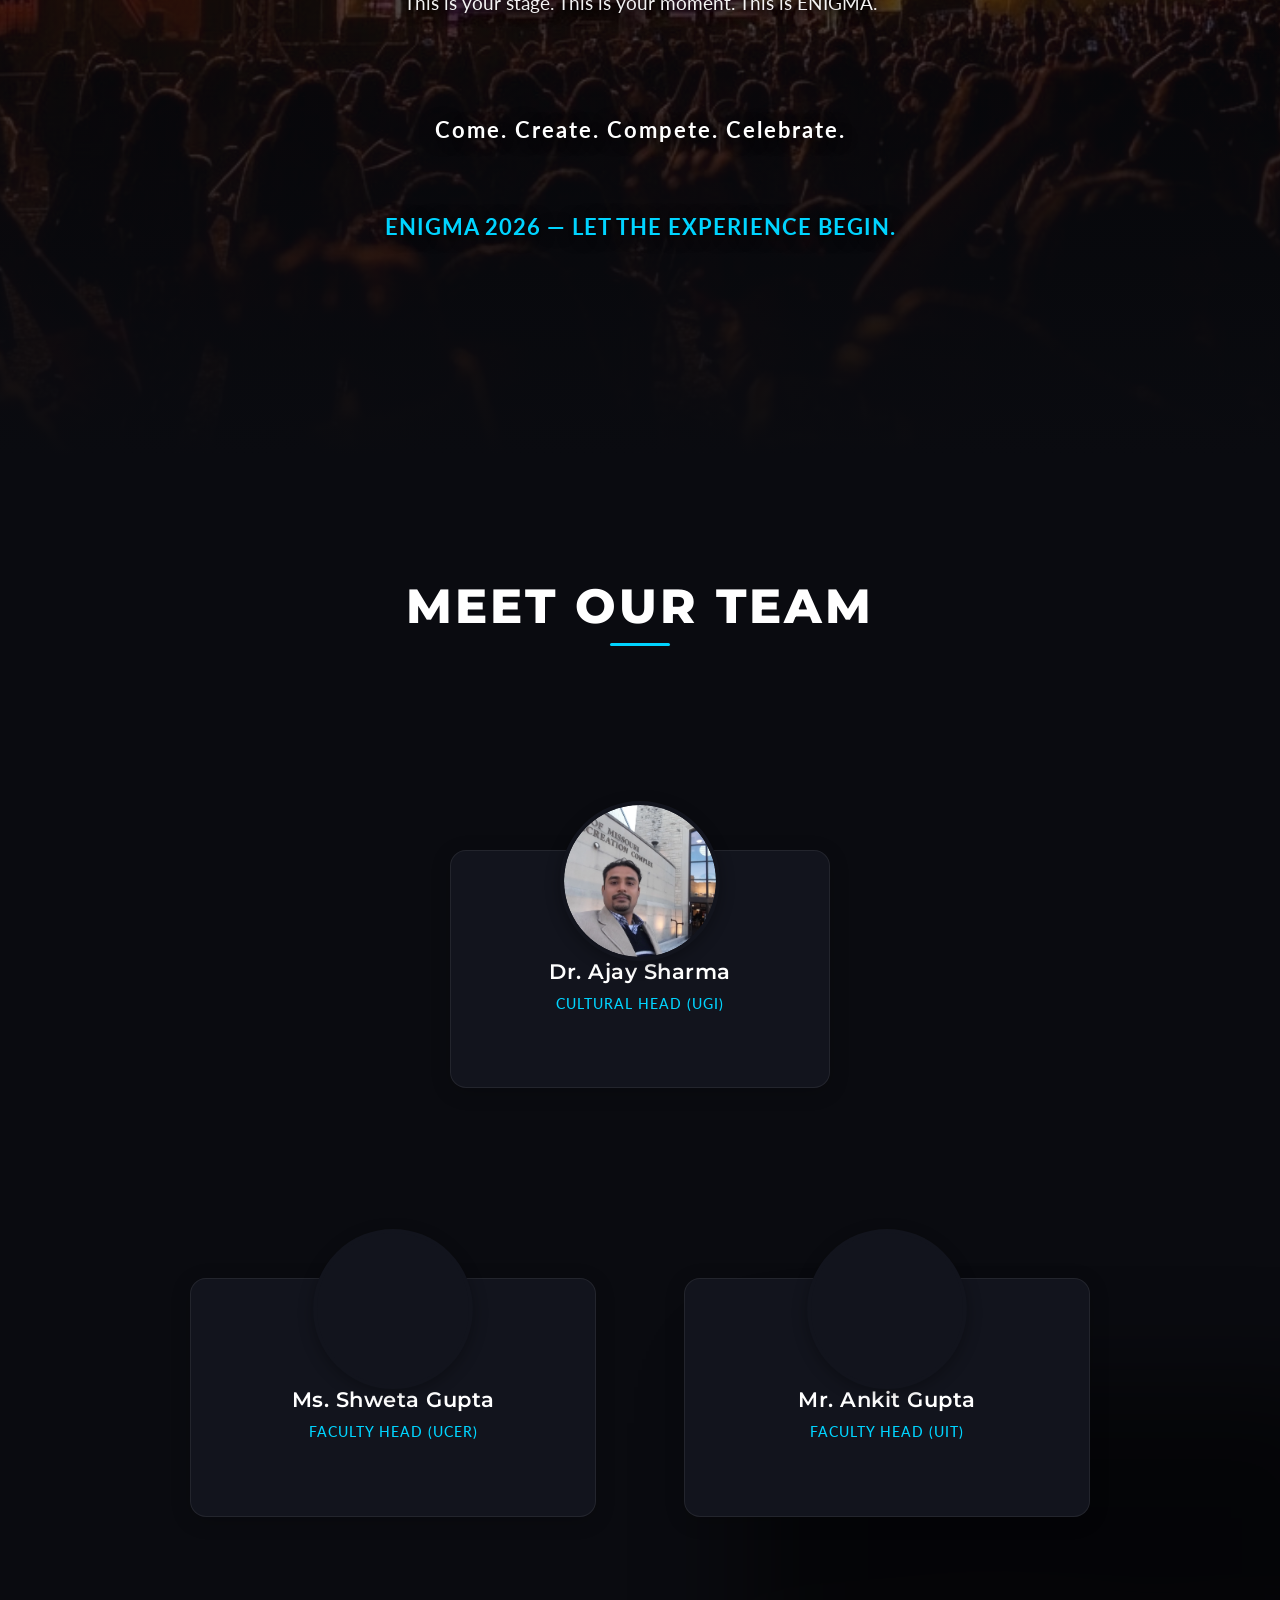
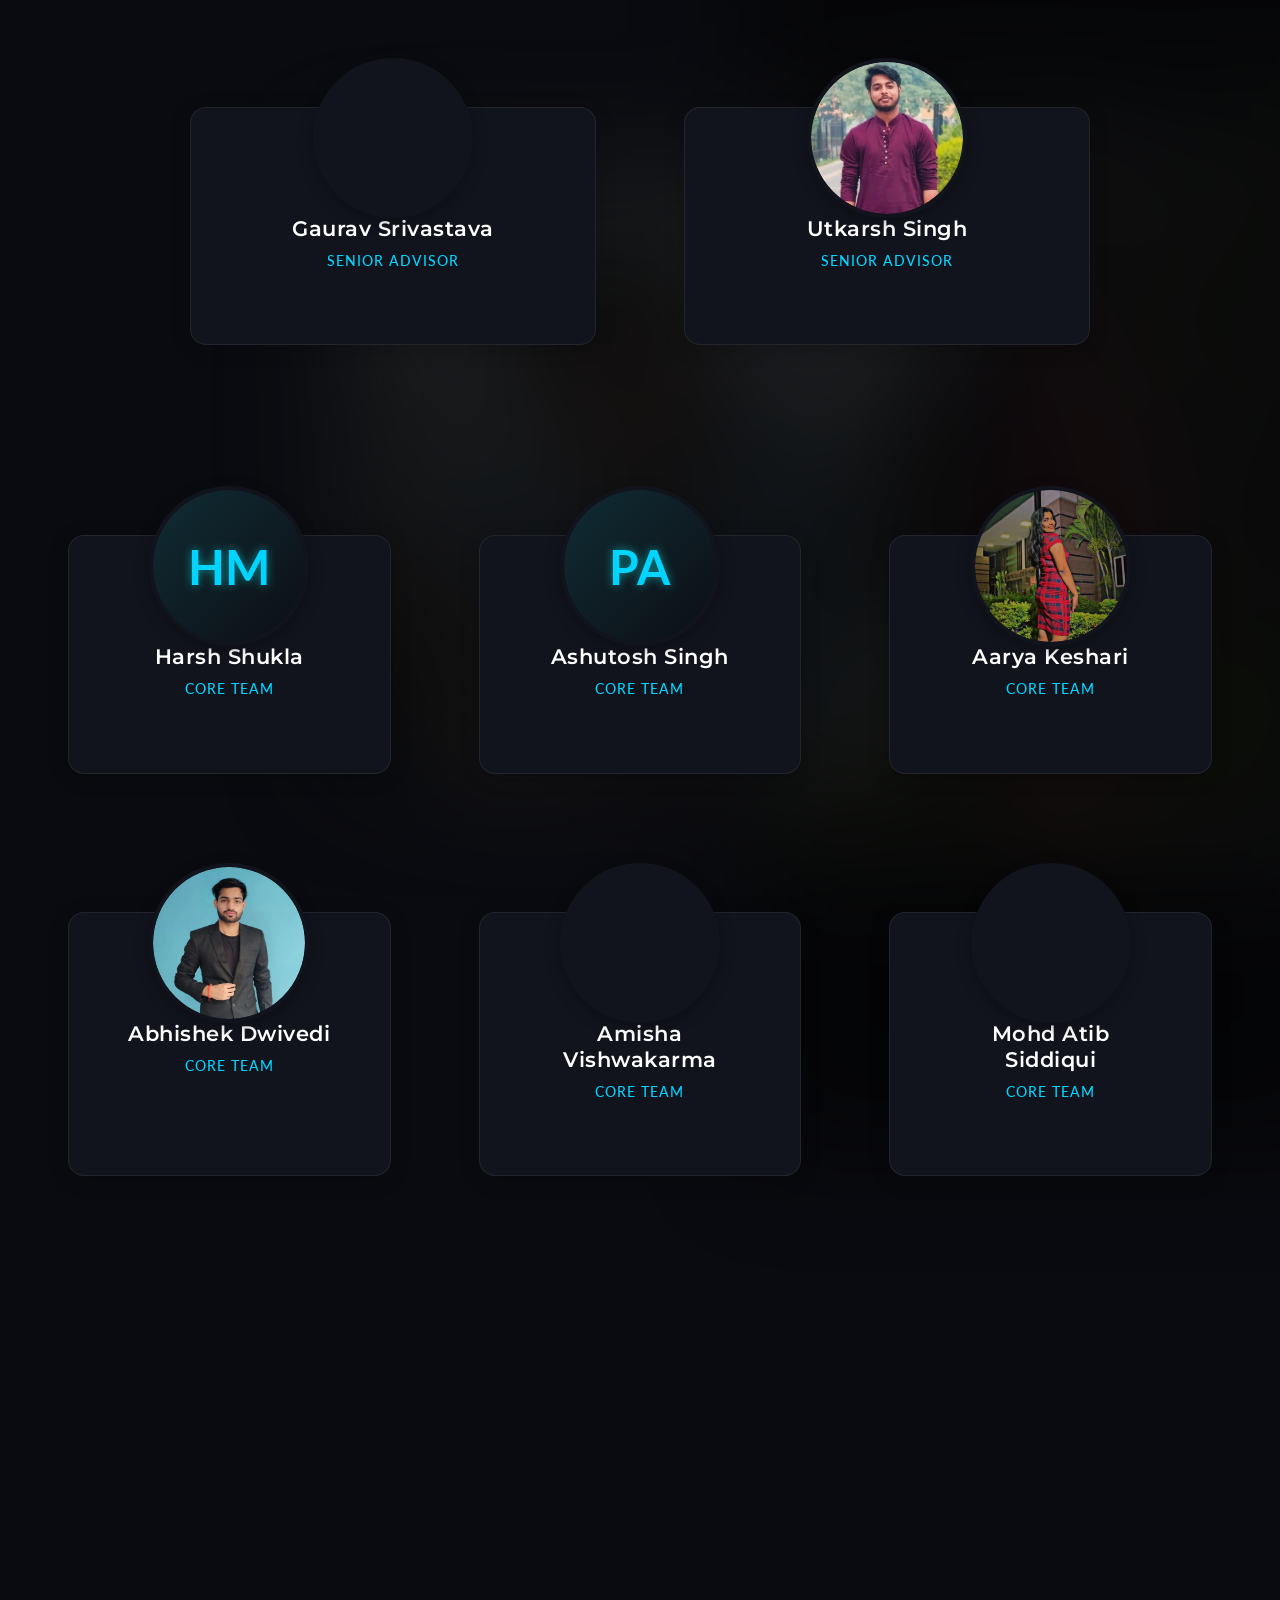
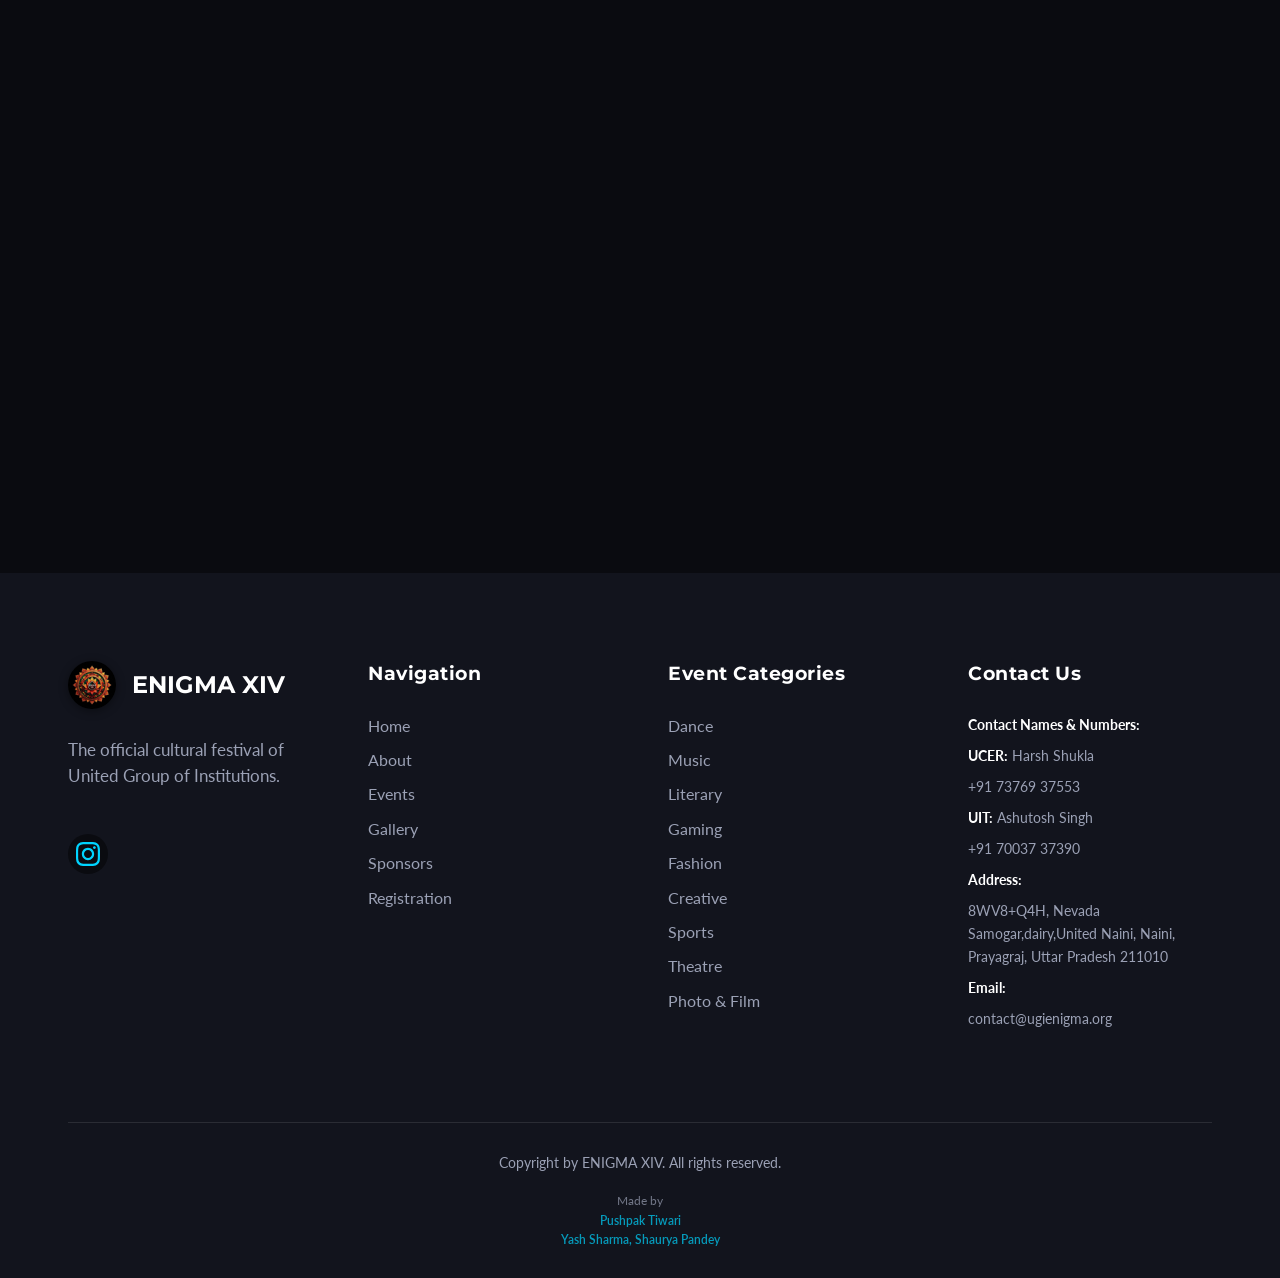
==== commit f90674e1: "Change registration fee to 250; update coordinators to Harsh Shukla and Ashutosh Singh" ====
--- a/enigma13/about.html
+++ b/enigma13/about.html
@@ -180,21 +180,21 @@
                             <div class="team-grid team-grid-core">
                                 <div class="team-card fade-in">
                                     <div class="team-image">
-                                        <img src="assets/team/core/Himanshu Mishraa.webp" alt="Himanshu Mishra" loading="lazy" decoding="async" onerror="this.style.display='none'; this.nextElementSibling.style.display='flex';">
+                                        <img src="assets/team/core/Harsh Shuklaa.webp" alt="Harsh Shukla" loading="lazy" decoding="async" onerror="this.style.display='none'; this.nextElementSibling.style.display='flex';">
                                         <div class="team-image-placeholder" style="display: none;">HM</div>
                                     </div>
                                     <div class="team-info">
-                                        <h3>Himanshu Mishra</h3>
-                                        <p class="team-role">Core Team</p>
-                                    </div>
-                                </div>
-                                <div class="team-card fade-in">
-                                    <div class="team-image">
-                                        <img src="assets/team/core/Prakhar Agrahari.webp" alt="Prakhar Agrahari" loading="lazy" decoding="async" onerror="this.style.display='none'; this.nextElementSibling.style.display='flex';">
+                                        <h3>Harsh Shukla</h3>
+                                        <p class="team-role">Core Team</p>
+                                    </div>
+                                </div>
+                                <div class="team-card fade-in">
+                                    <div class="team-image">
+                                        <img src="assets/team/core/Ashutosh Singh.webp" alt="Ashutosh Singh" loading="lazy" decoding="async" onerror="this.style.display='none'; this.nextElementSibling.style.display='flex';">
                                         <div class="team-image-placeholder" style="display: none;">PA</div>
                                     </div>
                                     <div class="team-info">
-                                        <h3>Prakhar Agrahari</h3>
+                                        <h3>Ashutosh Singh</h3>
                                         <p class="team-role">Core Team</p>
                                     </div>
                                 </div>
@@ -358,10 +358,10 @@
                     <h4>Contact Us</h4>
                     <div class="contact-info">
                         <p><strong>Contact Names & Numbers:</strong></p>
-                        <p><strong>UCER:</strong> Himanshu Mishra</p>
-                        <p>+91 89601 94225</p>
-                        <p><strong>UIT:</strong> Prakhar Agrahari</p>
-                        <p>+91 96160 62606</p>
+                        <p><strong>UCER:</strong> Harsh Shukla</p>
+                        <p>+91 73769 37553</p>
+                        <p><strong>UIT:</strong> Ashutosh Singh</p>
+                        <p>+91 70037 37390</p>
                         <p><strong>Address:</strong></p>
                         <p>8WV8+Q4H, Nevada Samogar,dairy,United Naini, Naini, Prayagraj, Uttar Pradesh 211010
 </p>
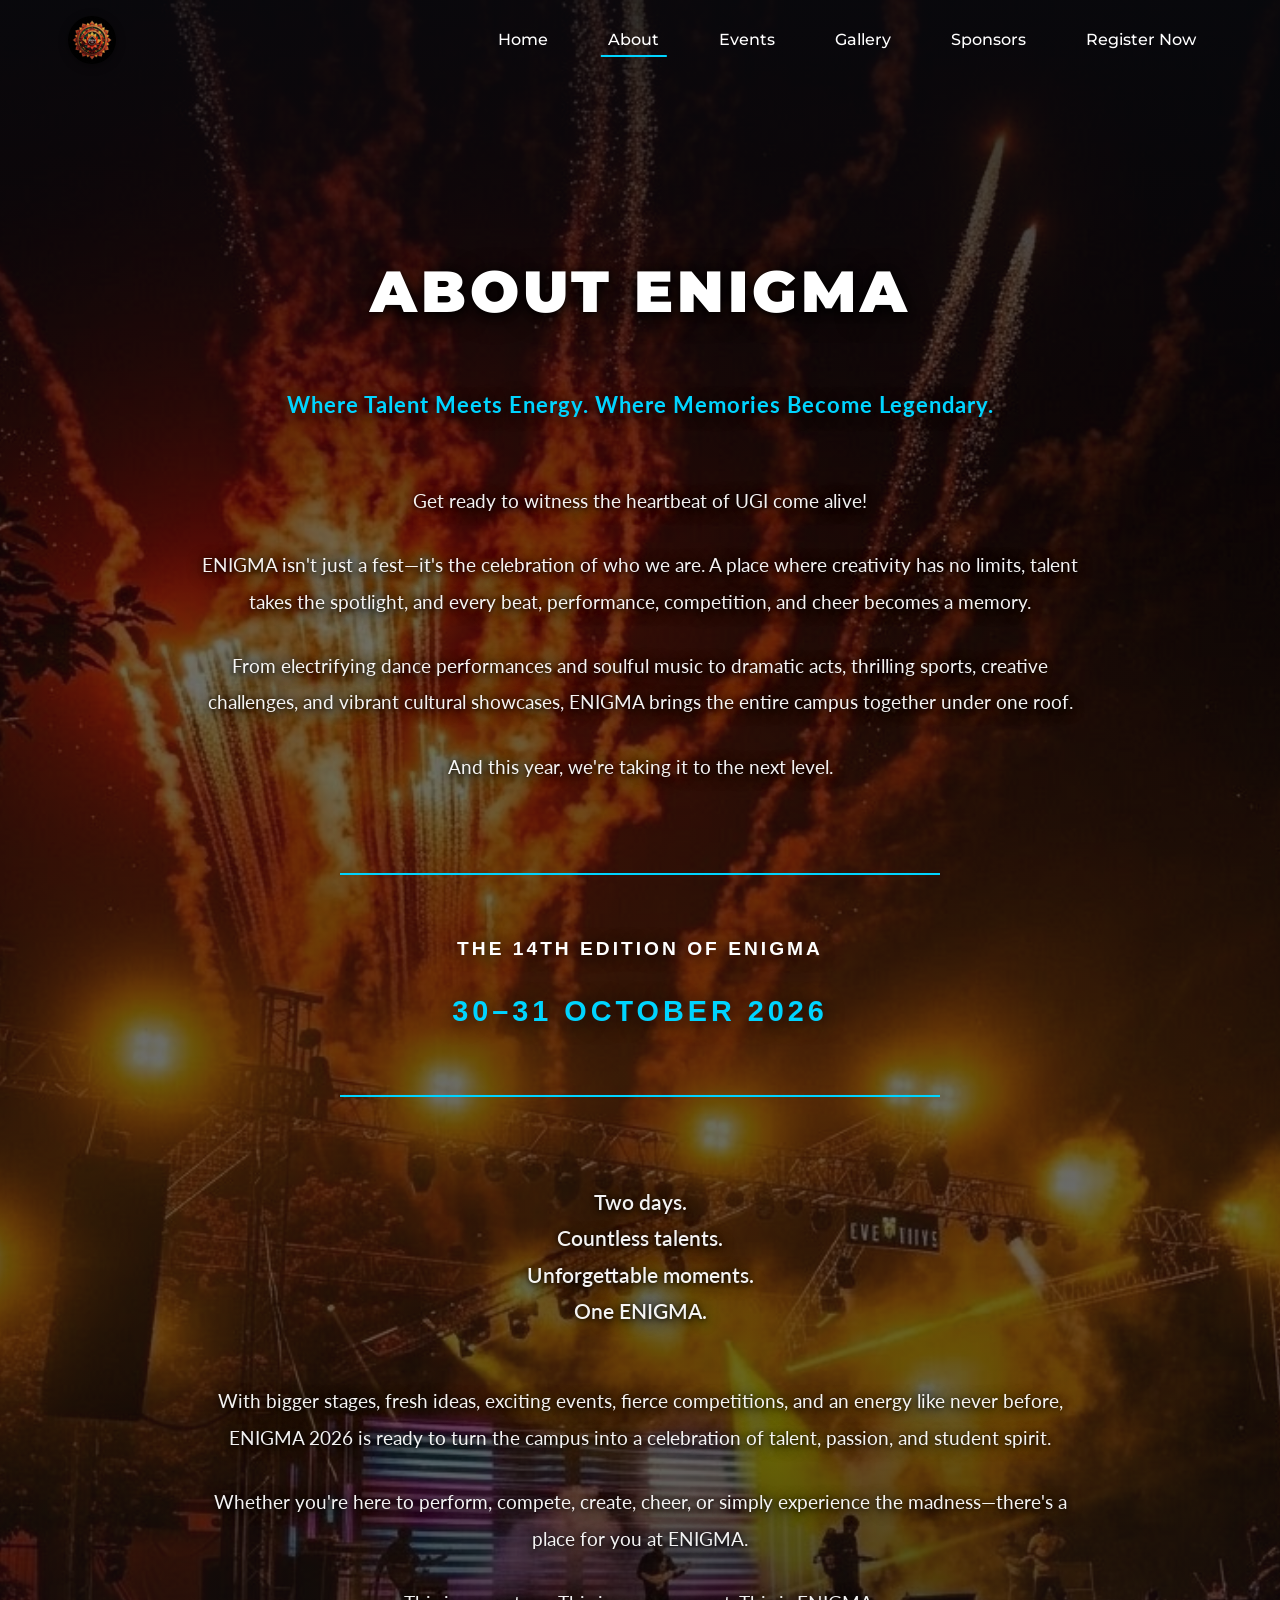
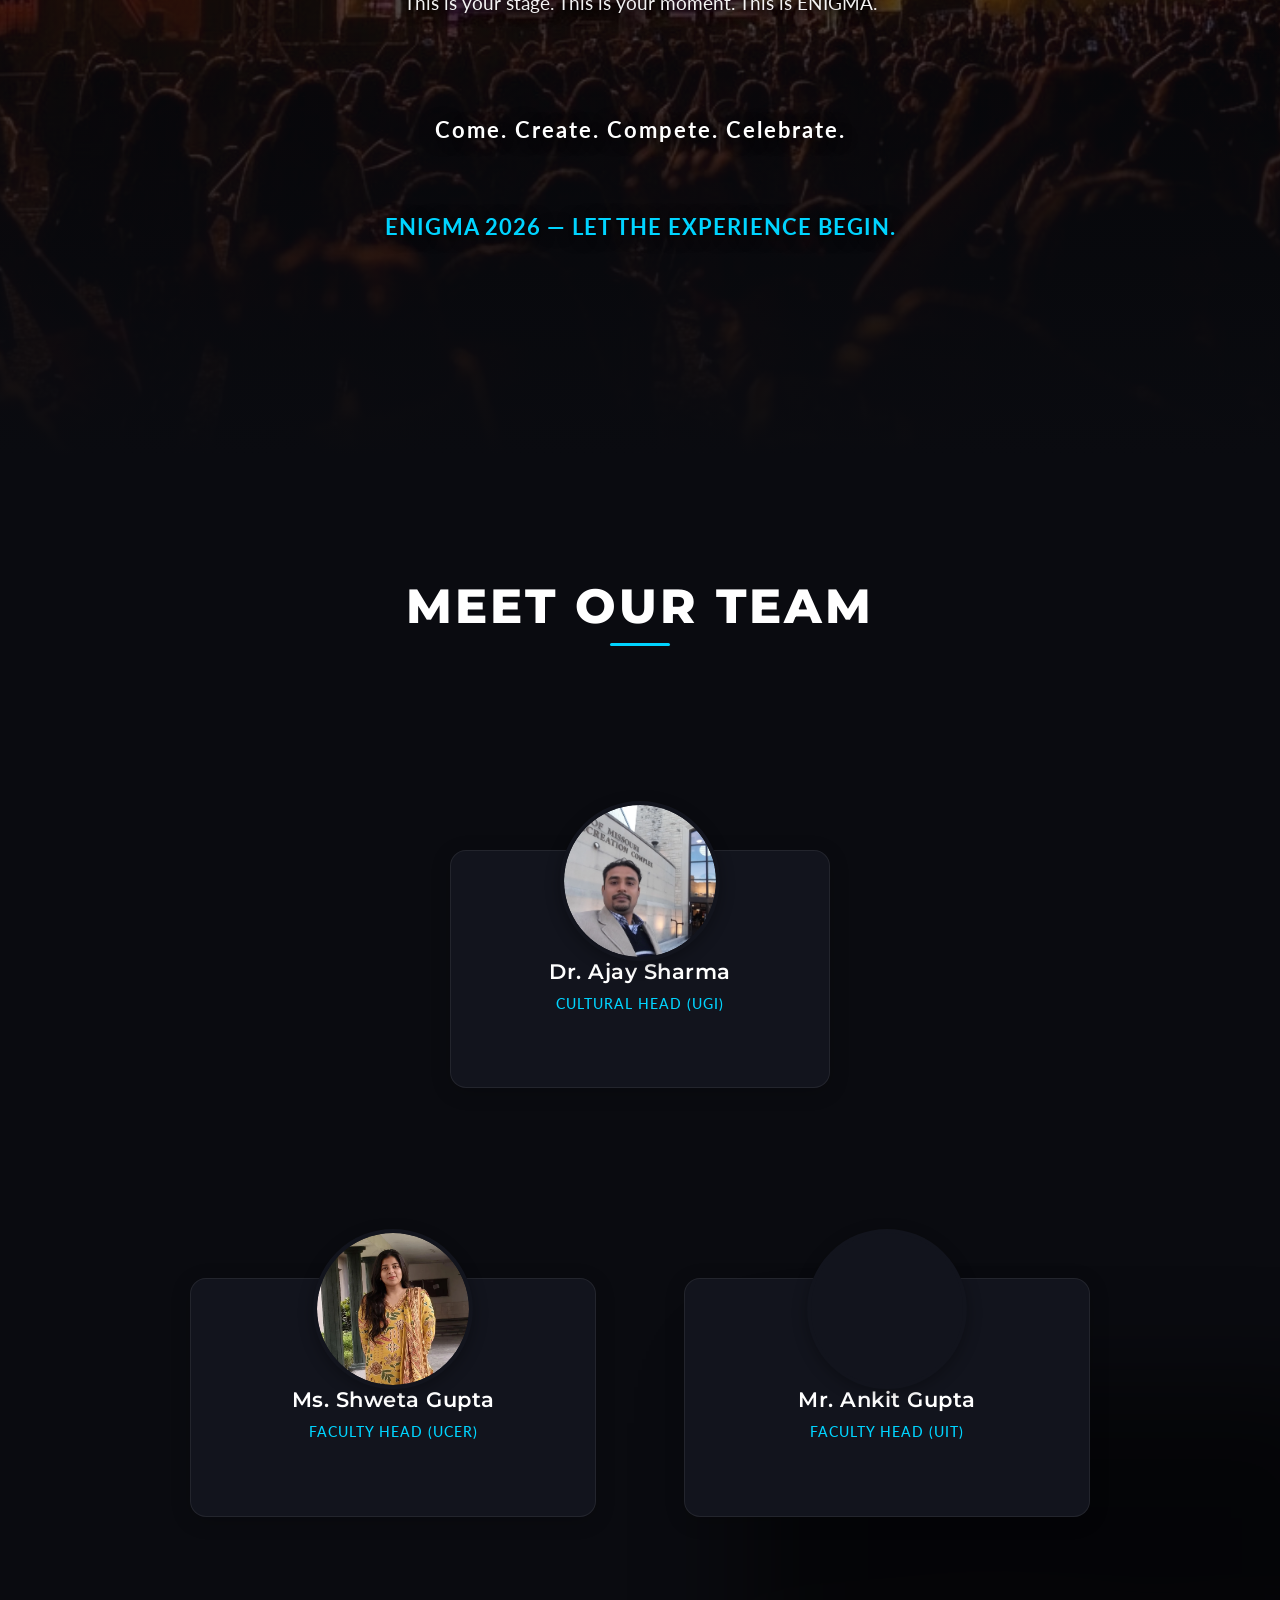
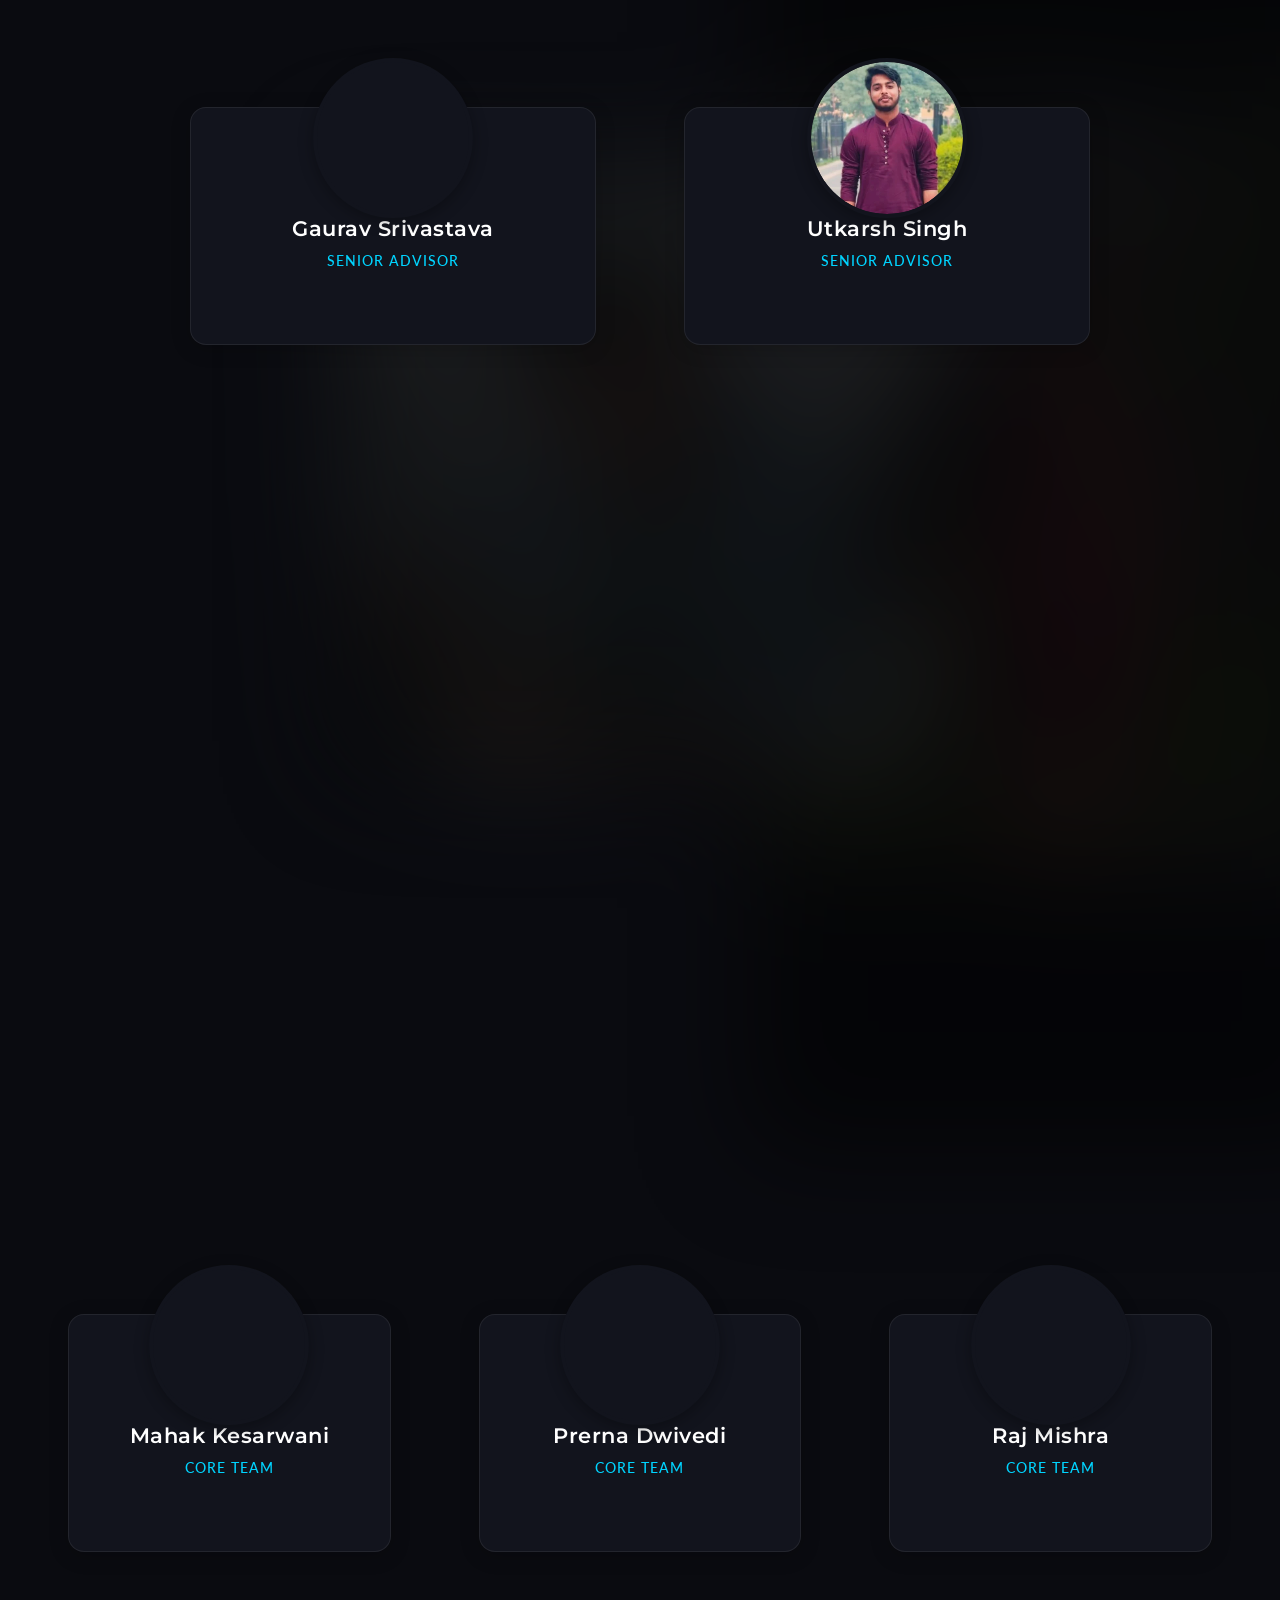
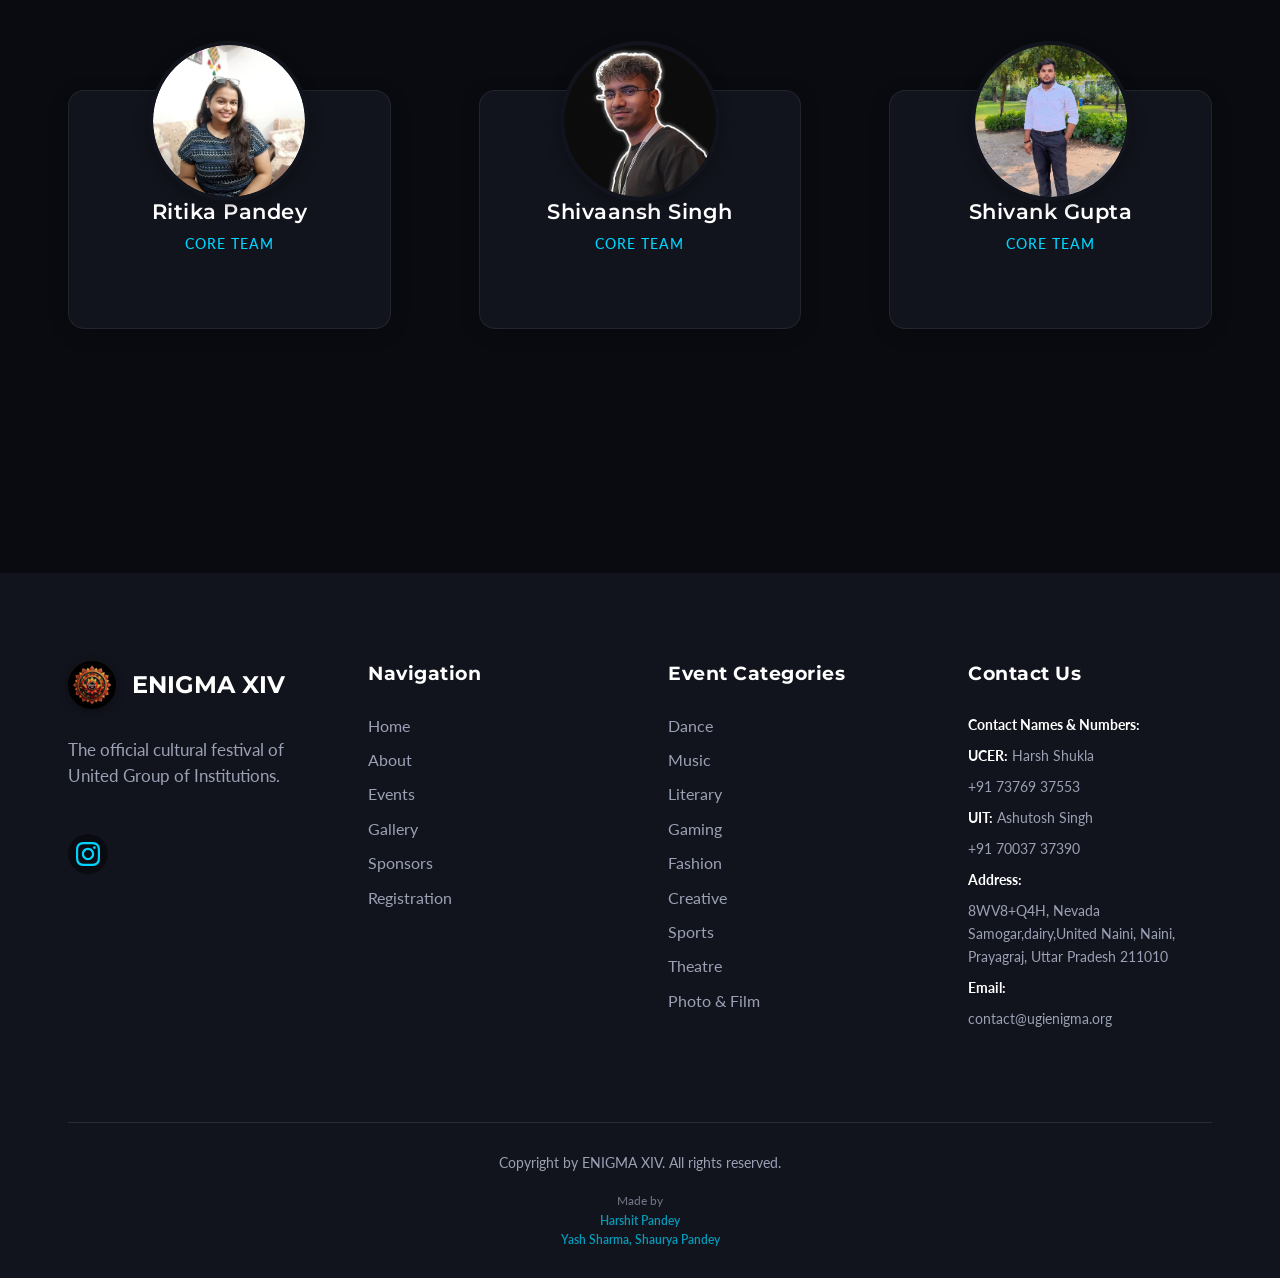
==== commit 5efbae70: "Harshit name  added" ====
--- a/enigma13/about.html
+++ b/enigma13/about.html
@@ -372,7 +372,7 @@
             </div>
             <div class="footer-bottom">
                 <p>Copyright by ENIGMA XIV. All rights reserved.</p>
-                <p class="footer-credit">Made by <br><span class="credit-names">Pushpak Tiwari <br>Yash Sharma, Shaurya Pandey</span></p>
+                <p class="footer-credit">Made by <br><span class="credit-names">Harshit Pandey <br>Yash Sharma, Shaurya Pandey</span></p>
             </div>
         </div>
     </footer>
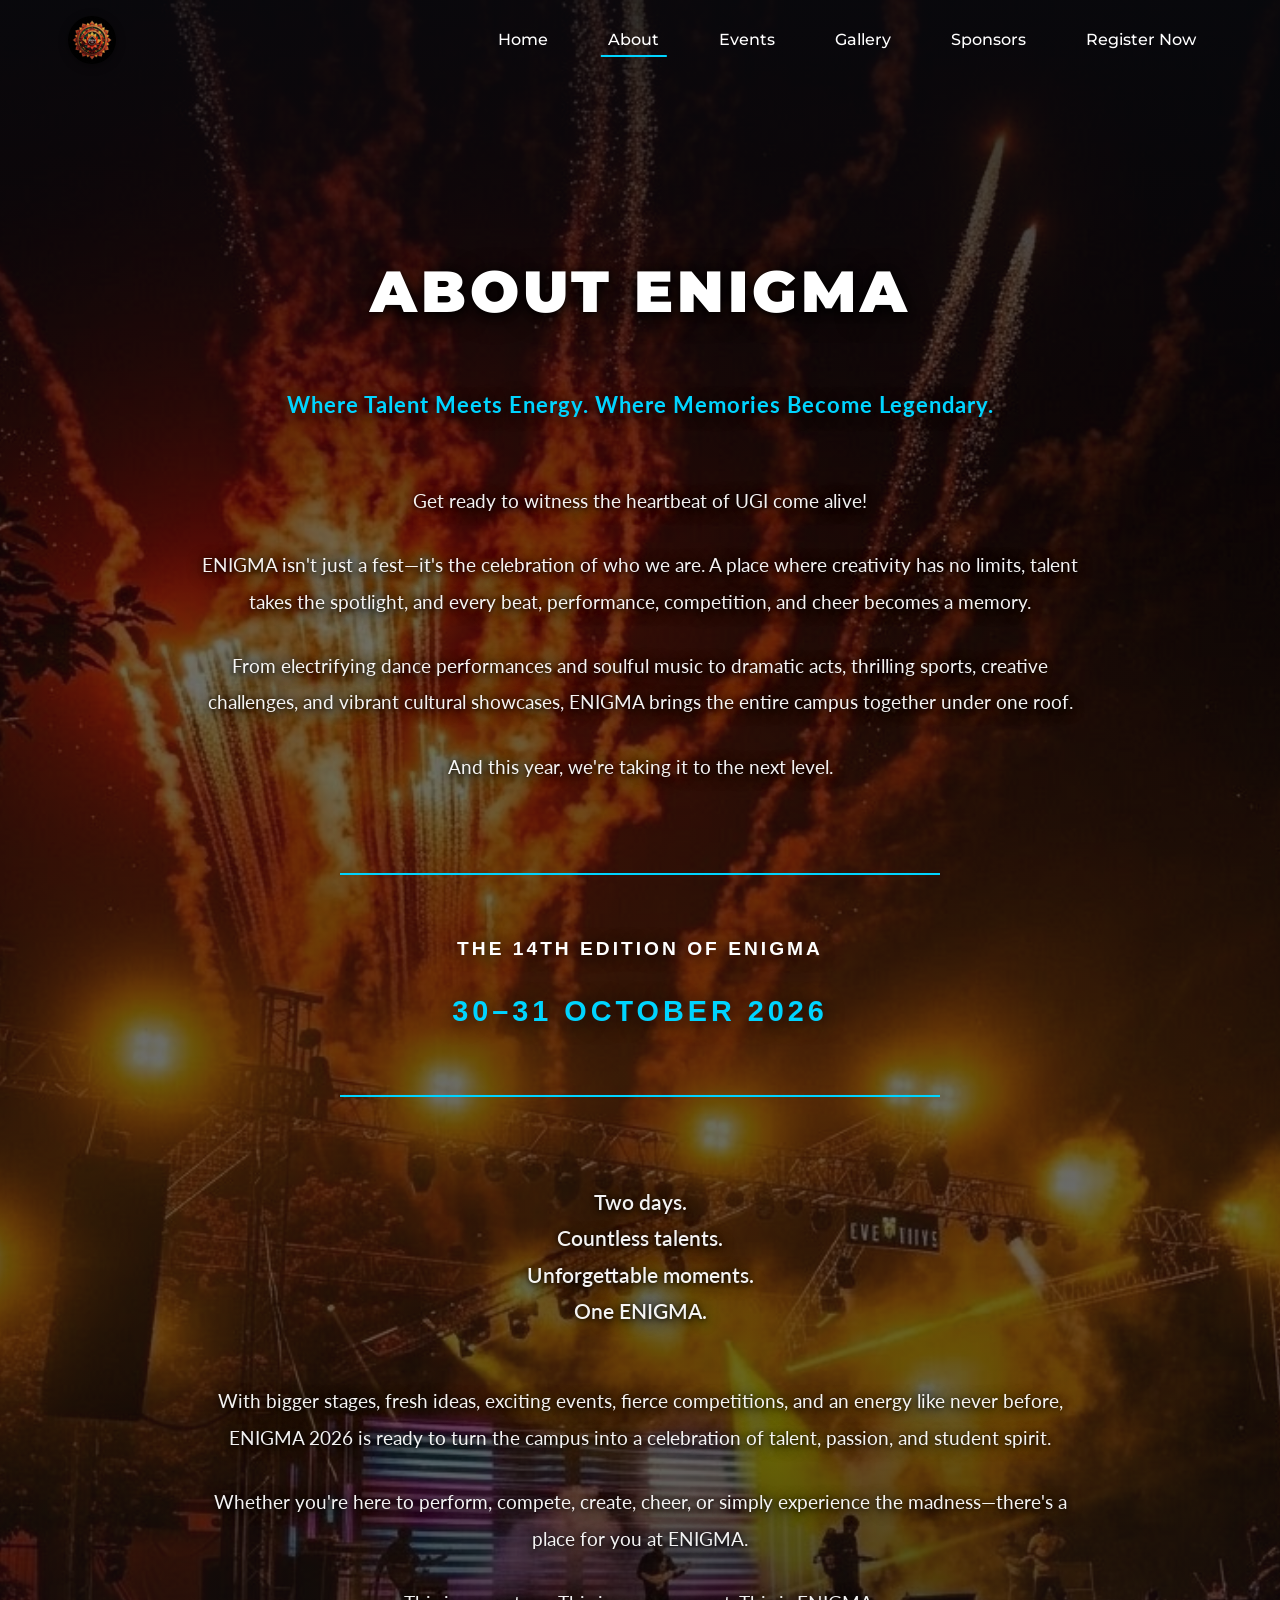
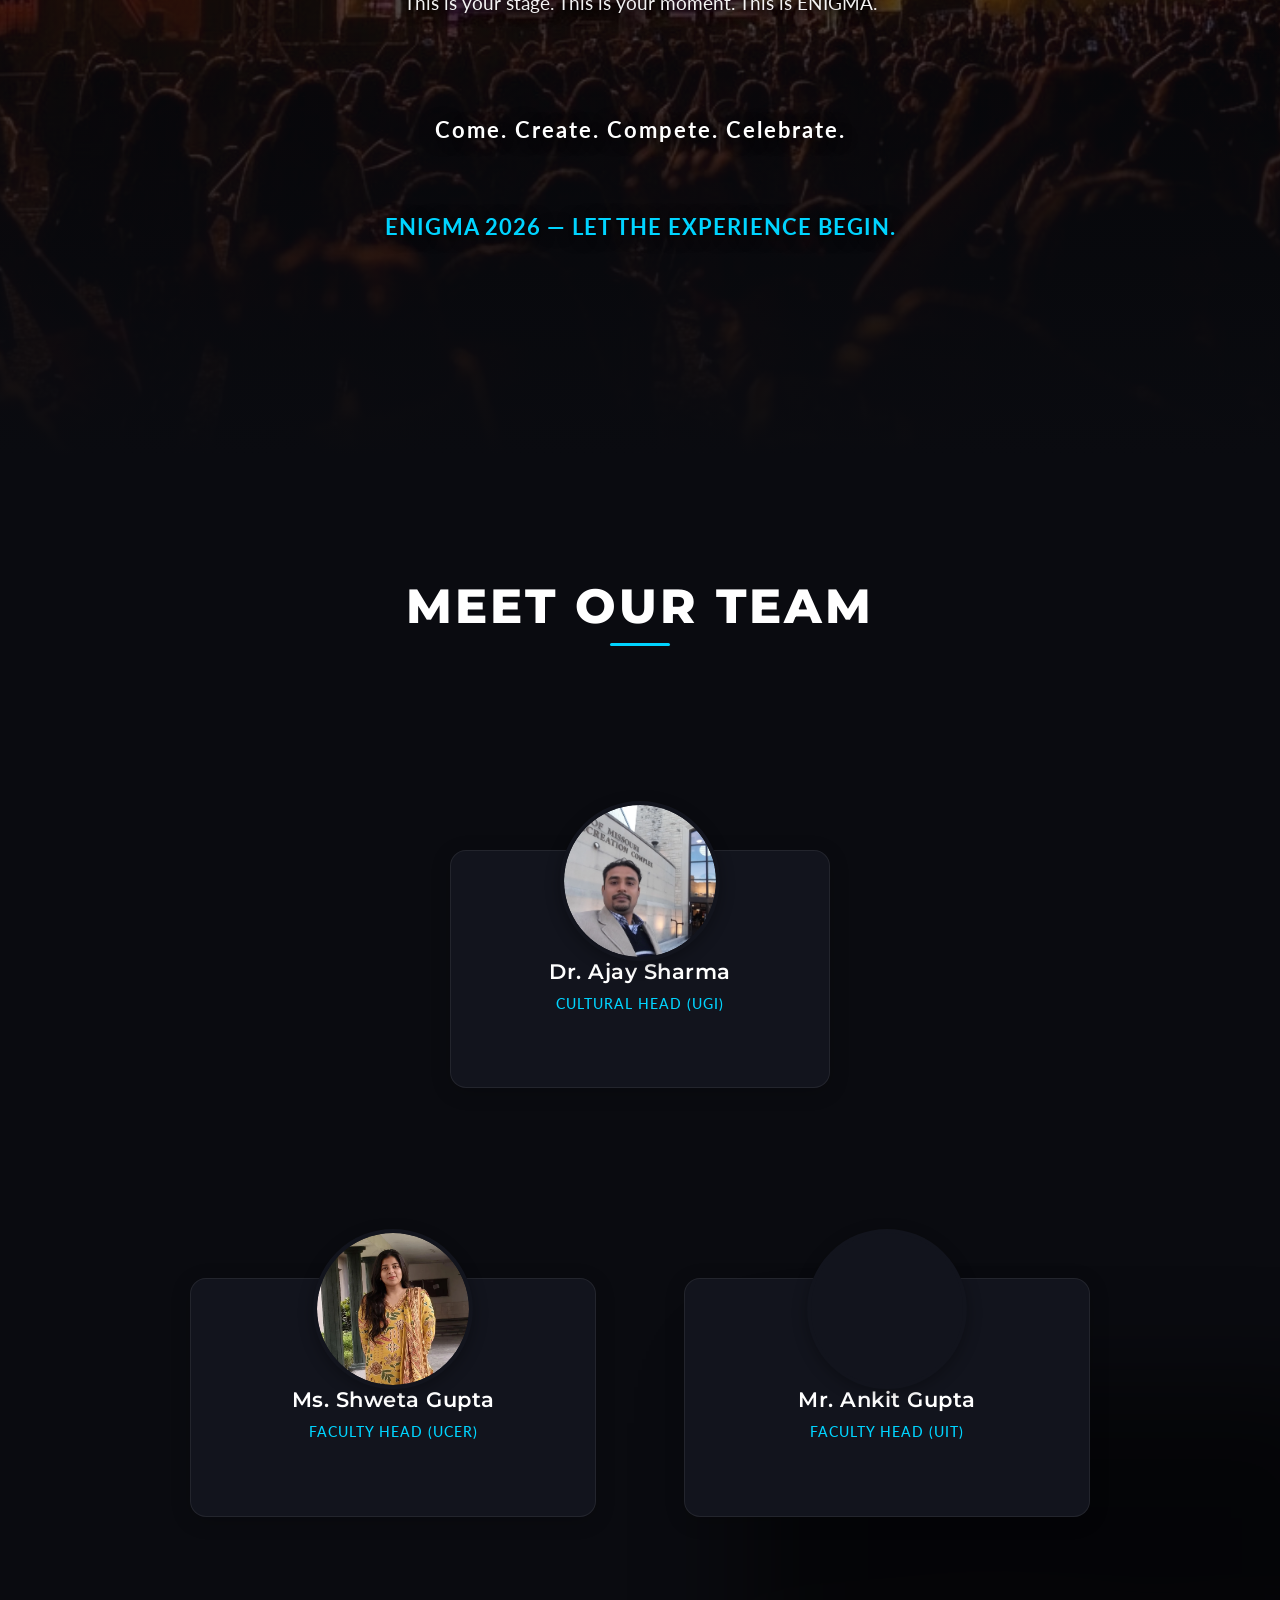
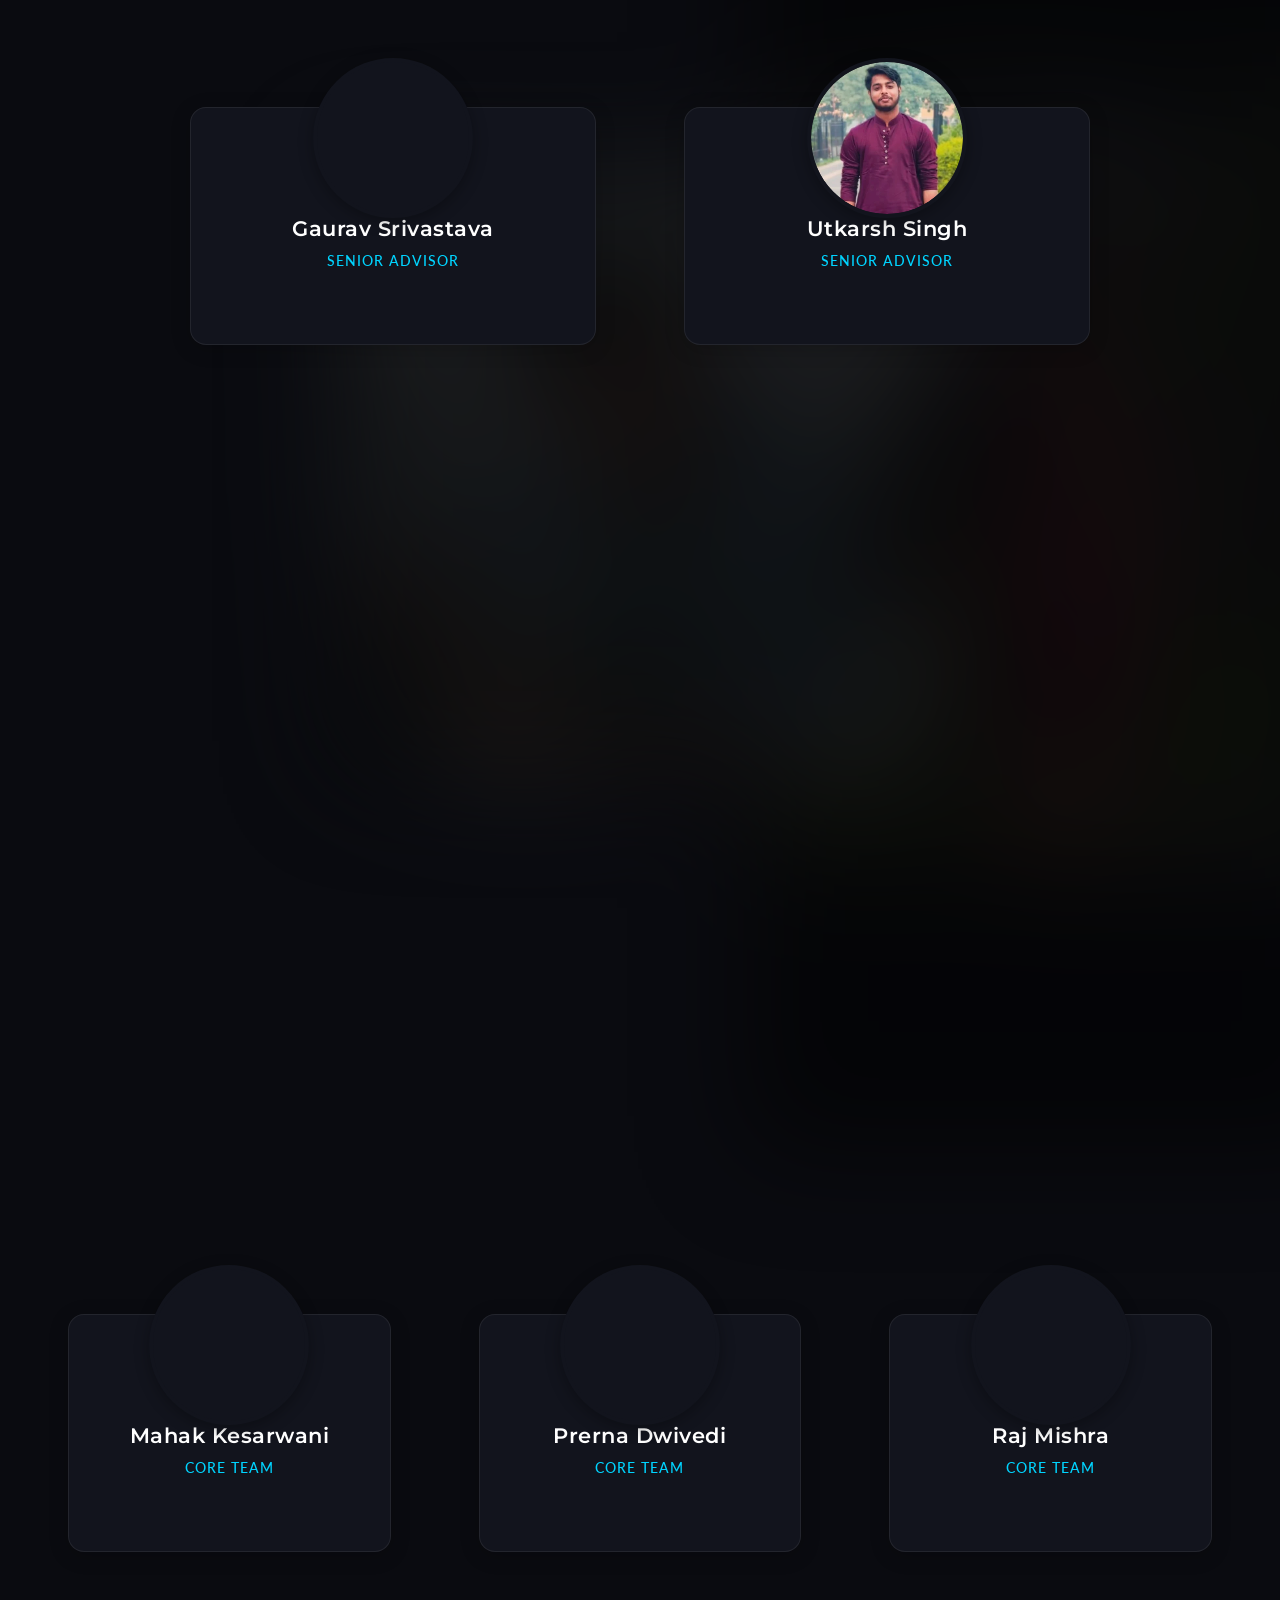
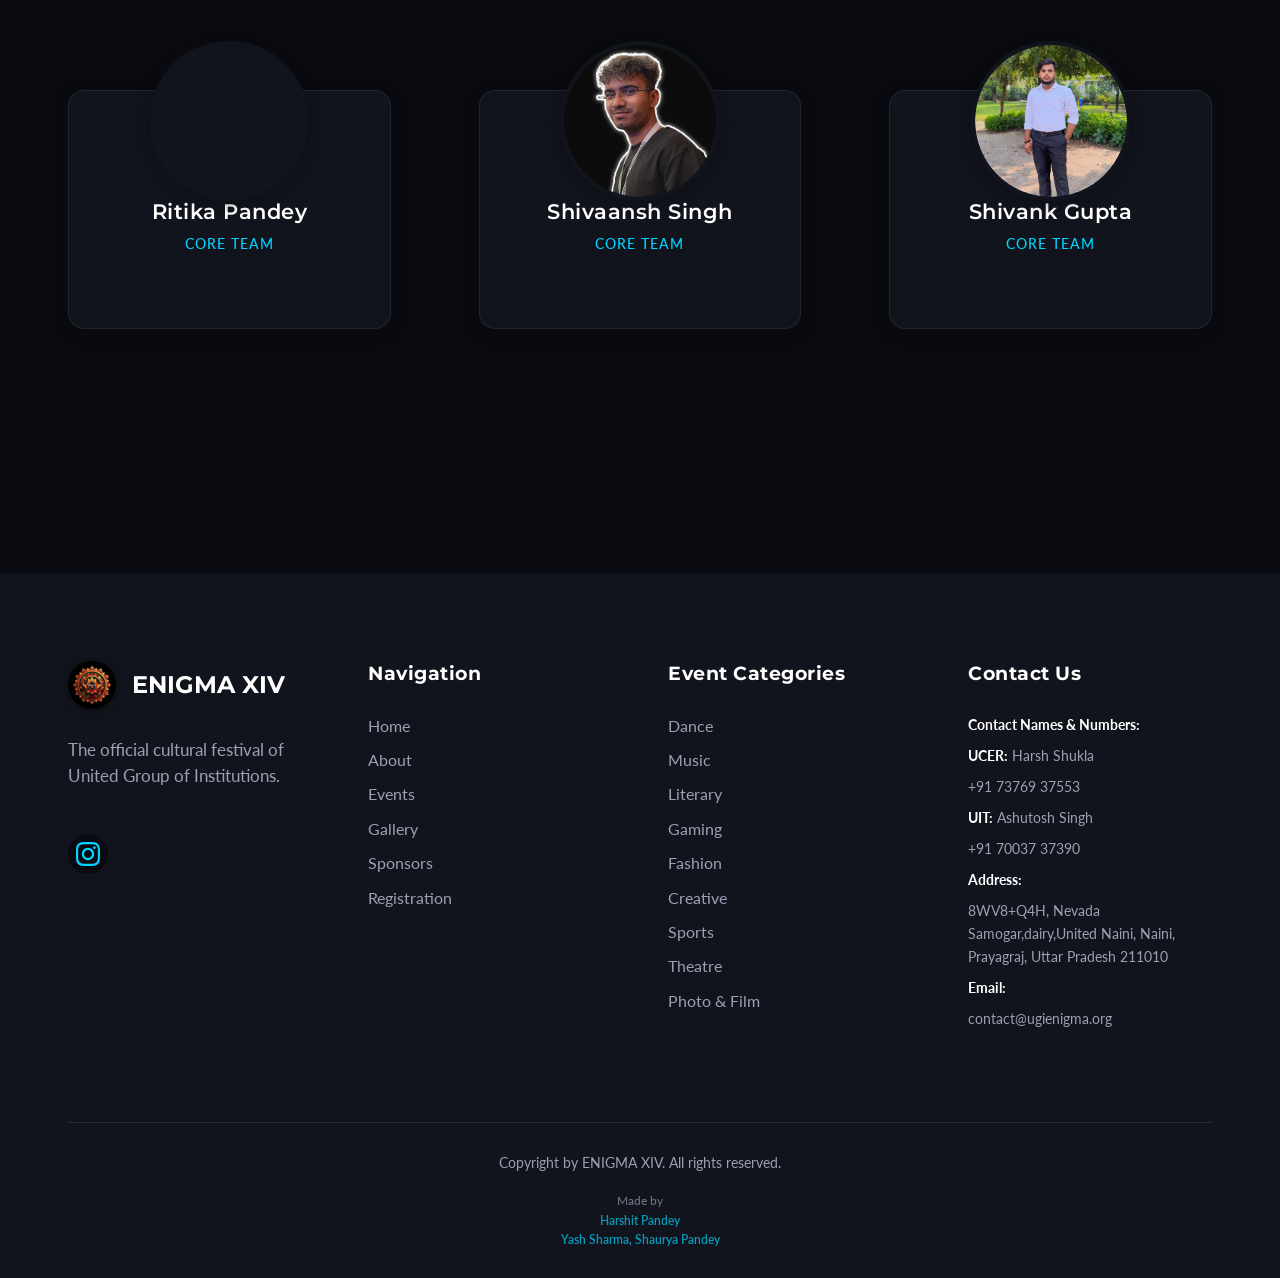
==== commit eb318645: "Added instagram handle link" ====
--- a/enigma13/about.html
+++ b/enigma13/about.html
@@ -316,7 +316,7 @@
                     </div>
                     <p>The official cultural festival of United Group of Institutions.</p>
                     <div class="social-icons">
-                        <a href="https://www.instagram.com/enigmafest_25/" target="_blank" rel="noopener noreferrer" aria-label="Instagram">
+                        <a href="https://www.instagram.com/enigmafest_2026?stkn=YTR5cmZ4eHR3dWl0" target="_blank" rel="noopener noreferrer" aria-label="Instagram">
                             <svg width="24" height="24" viewBox="0 0 24 24" fill="none" xmlns="http://www.w3.org/2000/svg">
                                 <path d="M12 2.163c3.204 0 3.584.012 4.85.07 3.252.148 4.771 1.691 4.919 4.919.058 1.265.069 1.645.069 4.849 0 3.205-.012 3.584-.069 4.849-.149 3.225-1.664 4.771-4.919 4.919-1.266.058-1.644.07-4.85.07-3.204 0-3.584-.012-4.849-.07-3.26-.149-4.771-1.699-4.919-4.92-.058-1.265-.07-1.644-.07-4.849 0-3.204.013-3.583.07-4.849.149-3.227 1.664-4.771 4.919-4.919 1.266-.057 1.645-.069 4.849-.069zm0-2.163c-3.259 0-3.667.014-4.947.072-4.358.2-6.78 2.618-6.98 6.98-.059 1.281-.073 1.689-.073 4.948 0 3.259.014 3.668.072 4.948.2 4.358 2.618 6.78 6.98 6.98 1.281.058 1.689.072 4.948.072 3.259 0 3.668-.014 4.948-.072 4.354-.2 6.782-2.618 6.979-6.98.059-1.28.073-1.689.073-4.948 0-3.259-.014-3.667-.072-4.947-.196-4.354-2.617-6.78-6.979-6.98-1.281-.059-1.69-.073-4.949-.073zm0 5.838c-3.403 0-6.162 2.759-6.162 6.162s2.759 6.163 6.162 6.163 6.162-2.759 6.162-6.163c0-3.403-2.759-6.162-6.162-6.162zm0 10.162c-2.209 0-4-1.79-4-4 0-2.209 1.791-4 4-4s4 1.791 4 4c0 2.21-1.791 4-4 4zm6.406-11.845c-.796 0-1.441.645-1.441 1.44s.645 1.44 1.441 1.44c.795 0 1.439-.645 1.439-1.44s-.644-1.44-1.439-1.44z" fill="currentColor"/>
                             </svg>
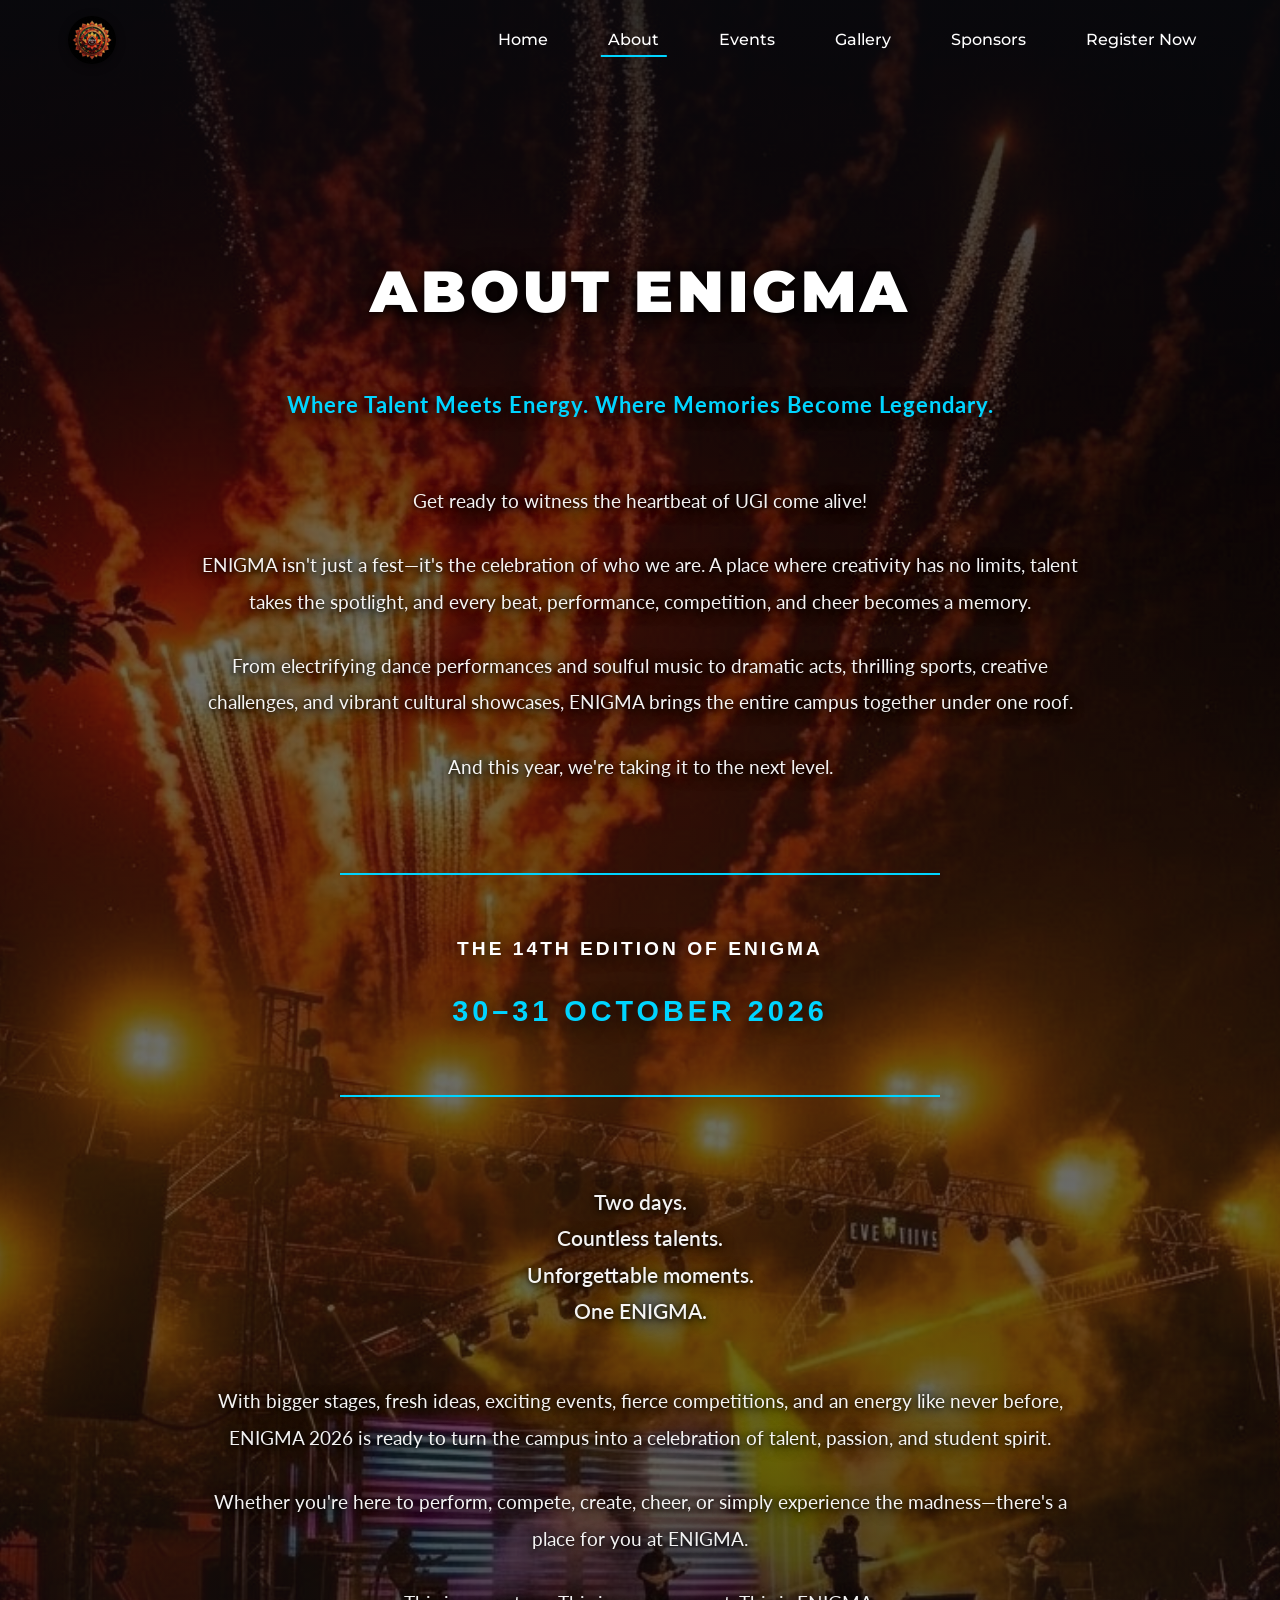
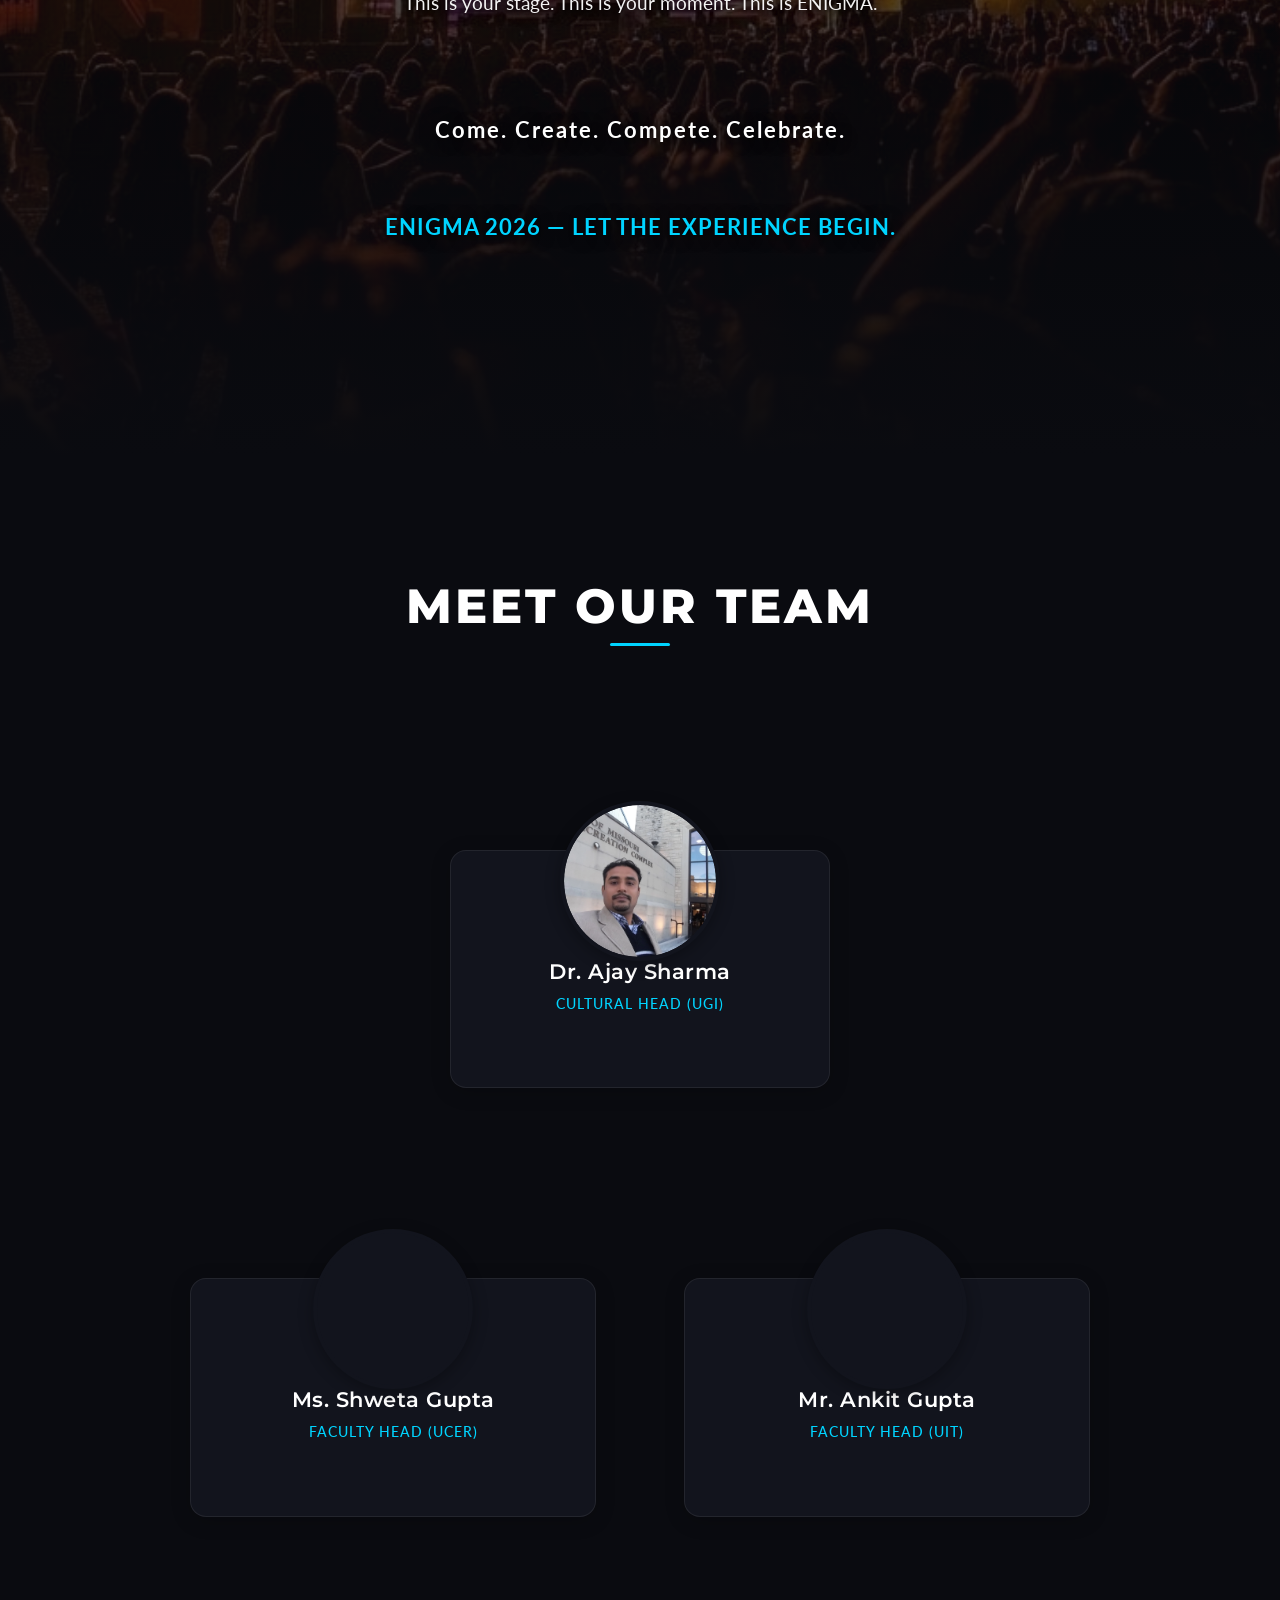
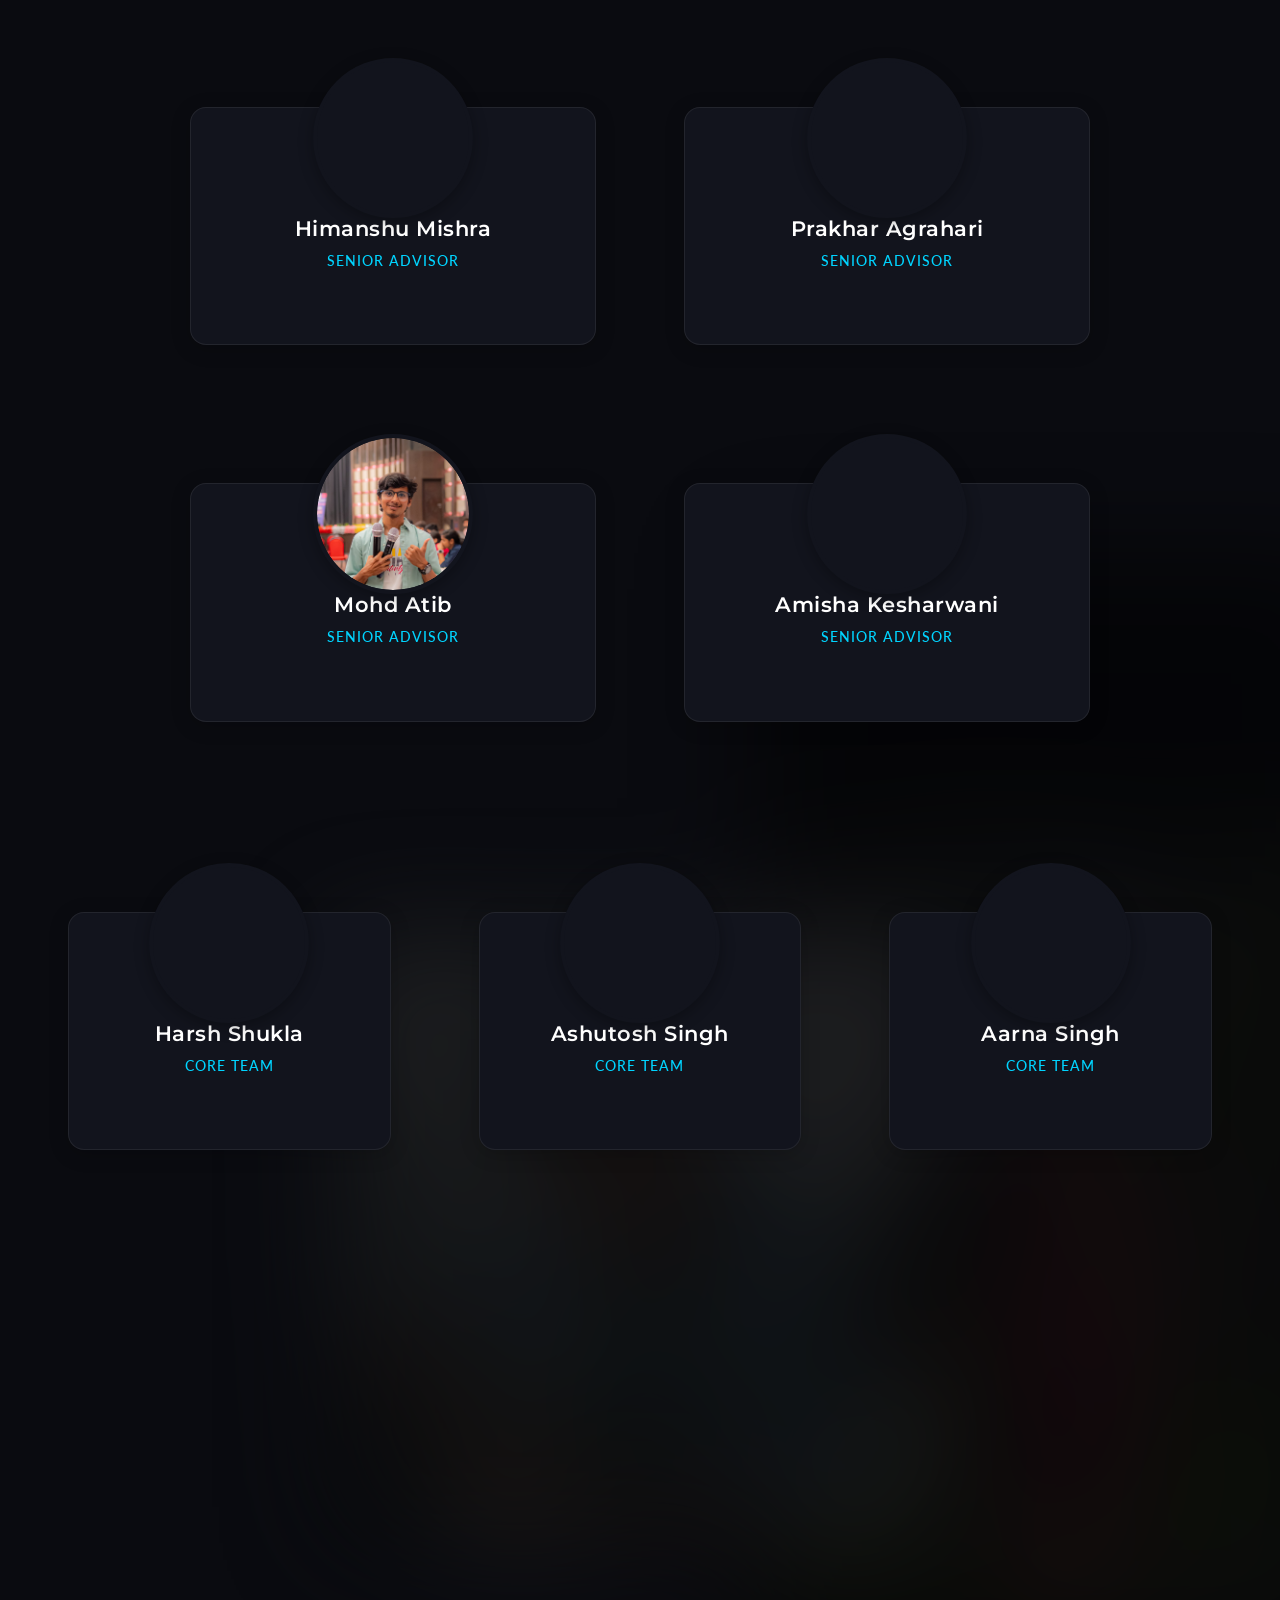
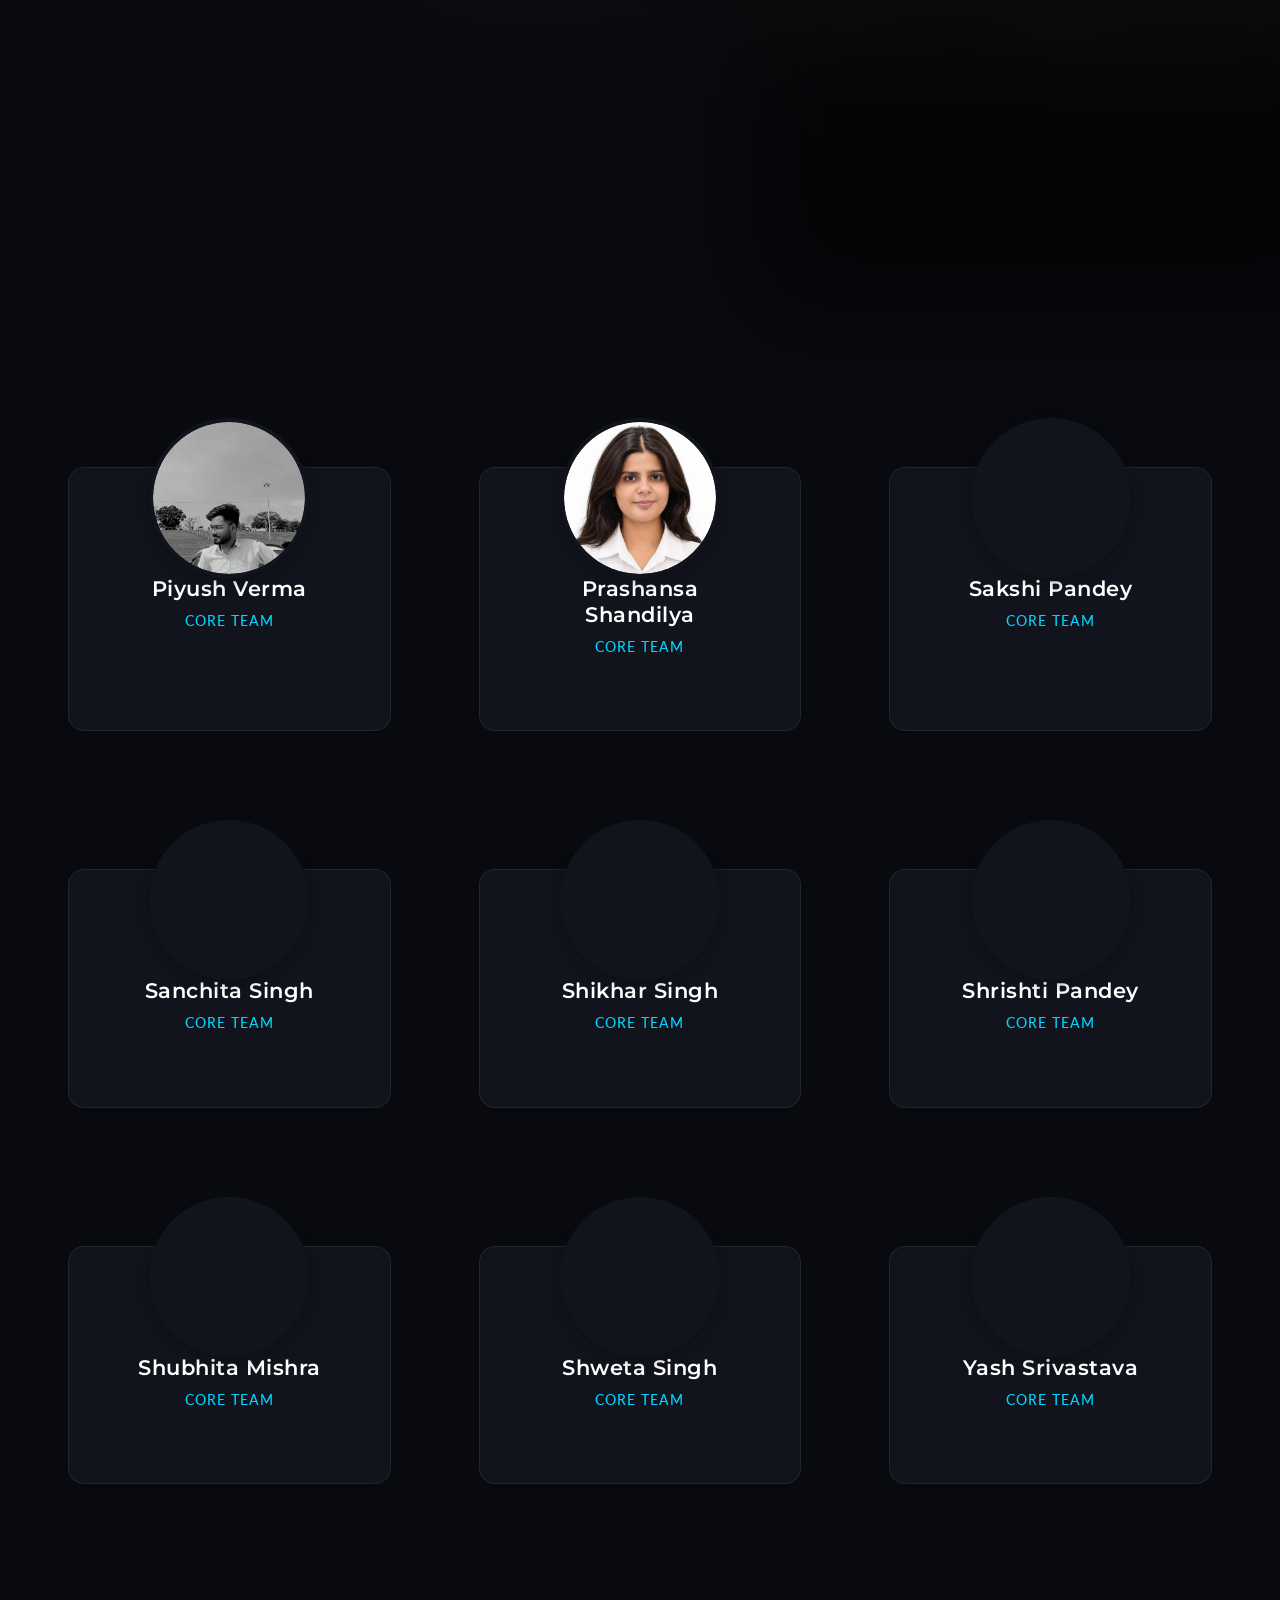
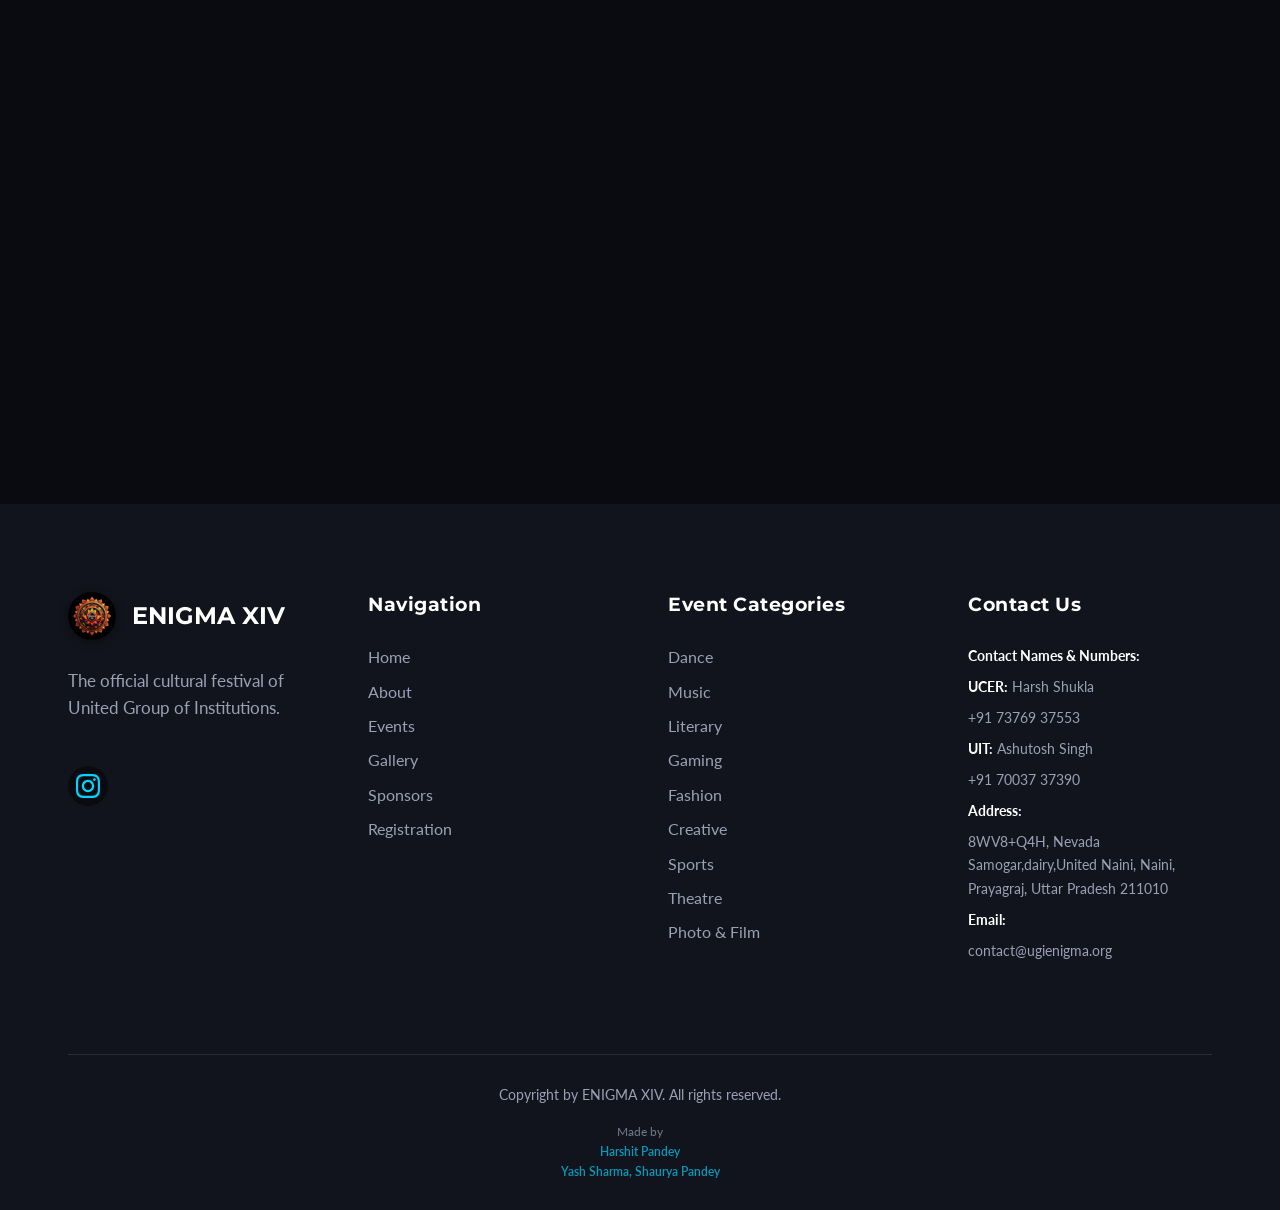
==== commit 7dd936aa: "Update special guests to Revealed Soon (Oct 30-31), replace Senior Advisors (Himanshu Mishra, Prakha" ====
--- a/enigma13/about.html
+++ b/enigma13/about.html
@@ -154,21 +154,41 @@
                             <div class="team-grid team-grid-double">
                                 <div class="team-card fade-in">
                                     <div class="team-image">
-                                        <img src="assets/team/senior advisor/Gaurav srivastava.webp" alt="Gaurav Srivastava" loading="lazy" decoding="async" onerror="this.style.display='none'; this.nextElementSibling.style.display='flex';">
-                                        <div class="team-image-placeholder" style="display: none;">GS</div>
-                                    </div>
-                                    <div class="team-info">
-                                        <h3>Gaurav Srivastava</h3>
+                                        <img src="assets/All Members Photos/Himanshu Mishra.jpg" alt="Himanshu Mishra" loading="lazy" decoding="async" onerror="this.style.display='none'; this.nextElementSibling.style.display='flex';">
+                                        <div class="team-image-placeholder" style="display: none;">HM</div>
+                                    </div>
+                                    <div class="team-info">
+                                        <h3>Himanshu Mishra</h3>
                                         <p class="team-role">Senior Advisor</p>
                                     </div>
                                 </div>
                                 <div class="team-card fade-in">
                                     <div class="team-image">
-                                        <img src="assets/team/senior advisor/Utkarsh Singh.webp" alt="Utkarsh Singh" loading="lazy" decoding="async" onerror="this.style.display='none'; this.nextElementSibling.style.display='flex';">
-                                        <div class="team-image-placeholder" style="display: none;">US</div>
-                                    </div>
-                                    <div class="team-info">
-                                        <h3>Utkarsh Singh</h3>
+                                        <img src="assets/All Members Photos/Prakhar Agrahari.jpg" alt="Prakhar Agrahari" loading="lazy" decoding="async" onerror="this.style.display='none'; this.nextElementSibling.style.display='flex';">
+                                        <div class="team-image-placeholder" style="display: none;">PA</div>
+                                    </div>
+                                    <div class="team-info">
+                                        <h3>Prakhar Agrahari</h3>
+                                        <p class="team-role">Senior Advisor</p>
+                                    </div>
+                                </div>
+                                <div class="team-card fade-in">
+                                    <div class="team-image">
+                                        <img src="assets/All Members Photos/Mohd Atib Siddiqui.jpg" alt="Mohd Atib" loading="lazy" decoding="async" onerror="this.style.display='none'; this.nextElementSibling.style.display='flex';">
+                                        <div class="team-image-placeholder" style="display: none;">MA</div>
+                                    </div>
+                                    <div class="team-info">
+                                        <h3>Mohd Atib</h3>
+                                        <p class="team-role">Senior Advisor</p>
+                                    </div>
+                                </div>
+                                <div class="team-card fade-in">
+                                    <div class="team-image">
+                                        <img src="assets/All Members Photos/Amisha Vishwakarma.jpg" alt="Amisha Kesharwani" loading="lazy" decoding="async" onerror="this.style.display='none'; this.nextElementSibling.style.display='flex';">
+                                        <div class="team-image-placeholder" style="display: none;">AK</div>
+                                    </div>
+                                    <div class="team-info">
+                                        <h3>Amisha Kesharwani</h3>
                                         <p class="team-role">Senior Advisor</p>
                                     </div>
                                 </div>
@@ -180,8 +200,8 @@
                             <div class="team-grid team-grid-core">
                                 <div class="team-card fade-in">
                                     <div class="team-image">
-                                        <img src="assets/team/core/Harsh Shuklaa.webp" alt="Harsh Shukla" loading="lazy" decoding="async" onerror="this.style.display='none'; this.nextElementSibling.style.display='flex';">
-                                        <div class="team-image-placeholder" style="display: none;">HM</div>
+                                        <img src="assets/All Members Photos/Harsh Shukla.png" alt="Harsh Shukla" loading="lazy" decoding="async" onerror="this.style.display='none'; this.nextElementSibling.style.display='flex';">
+                                        <div class="team-image-placeholder" style="display: none;">HS</div>
                                     </div>
                                     <div class="team-info">
                                         <h3>Harsh Shukla</h3>
@@ -190,8 +210,8 @@
                                 </div>
                                 <div class="team-card fade-in">
                                     <div class="team-image">
-                                        <img src="assets/team/core/Ashutosh Singh.webp" alt="Ashutosh Singh" loading="lazy" decoding="async" onerror="this.style.display='none'; this.nextElementSibling.style.display='flex';">
-                                        <div class="team-image-placeholder" style="display: none;">PA</div>
+                                        <img src="assets/All Members Photos/Ashutosh Singh.jpg" alt="Ashutosh Singh" loading="lazy" decoding="async" onerror="this.style.display='none'; this.nextElementSibling.style.display='flex';">
+                                        <div class="team-image-placeholder" style="display: none;">AS</div>
                                     </div>
                                     <div class="team-info">
                                         <h3>Ashutosh Singh</h3>
@@ -200,101 +220,171 @@
                                 </div>
                                 <div class="team-card fade-in">
                                     <div class="team-image">
-                                        <img src="assets/team/core/Aarya Keshari.webp" alt="Aarya Keshari" loading="lazy" decoding="async" onerror="this.style.display='none'; this.nextElementSibling.style.display='flex';">
-                                        <div class="team-image-placeholder" style="display: none;">AK</div>
-                                    </div>
-                                    <div class="team-info">
-                                        <h3>Aarya Keshari</h3>
-                                        <p class="team-role">Core Team</p>
-                                    </div>
-                                </div>
-                                <div class="team-card fade-in">
-                                    <div class="team-image">
-                                        <img src="assets/team/core/Abhishek Dwivedi.webp" alt="Abhishek Dwivedi" loading="lazy" decoding="async" onerror="this.style.display='none'; this.nextElementSibling.style.display='flex';">
+                                        <img src="assets/All Members Photos/Aarna Singh.jpeg" alt="Aarna Singh" loading="lazy" decoding="async" onerror="this.style.display='none'; this.nextElementSibling.style.display='flex';">
+                                        <div class="team-image-placeholder" style="display: none;">AS</div>
+                                    </div>
+                                    <div class="team-info">
+                                        <h3>Aarna Singh</h3>
+                                        <p class="team-role">Core Team</p>
+                                    </div>
+                                </div>
+                                <div class="team-card fade-in">
+                                    <div class="team-image">
+                                        <img src="assets/All Members Photos/Adarsh.PNG" alt="Adarsh" loading="lazy" decoding="async" onerror="this.style.display='none'; this.nextElementSibling.style.display='flex';">
                                         <div class="team-image-placeholder" style="display: none;">AD</div>
                                     </div>
                                     <div class="team-info">
-                                        <h3>Abhishek Dwivedi</h3>
-                                        <p class="team-role">Core Team</p>
-                                    </div>
-                                </div>
-                                <div class="team-card fade-in">
-                                    <div class="team-image">
-                                        <img src="assets/team/core/Amisha Vishwakarma.webp" alt="Amisha Vishwakarma" loading="lazy" decoding="async" onerror="this.style.display='none'; this.nextElementSibling.style.display='flex';">
-                                        <div class="team-image-placeholder" style="display: none;">AV</div>
-                                    </div>
-                                    <div class="team-info">
-                                        <h3>Amisha Vishwakarma</h3>
-                                        <p class="team-role">Core Team</p>
-                                    </div>
-                                </div>
-                                <div class="team-card fade-in">
-                                    <div class="team-image">
-                                        <img src="assets/team/core/Mohd Atib Siddiqui.webp" alt="Mohd Atib Siddiqui" loading="lazy" decoding="async" onerror="this.style.display='none'; this.nextElementSibling.style.display='flex';">
-                                        <div class="team-image-placeholder" style="display: none;">AS</div>
-                                    </div>
-                                    <div class="team-info">
-                                        <h3>Mohd Atib Siddiqui</h3>
-                                        <p class="team-role">Core Team</p>
-                                    </div>
-                                </div>
-                                <div class="team-card fade-in">
-                                    <div class="team-image">
-                                        <img src="assets/team/core/Mahak Kesarwani.webp" alt="Mahak Kesarwani" loading="lazy" decoding="async" onerror="this.style.display='none'; this.nextElementSibling.style.display='flex';">
-                                        <div class="team-image-placeholder" style="display: none;">MK</div>
-                                    </div>
-                                    <div class="team-info">
-                                        <h3>Mahak Kesarwani</h3>
-                                        <p class="team-role">Core Team</p>
-                                    </div>
-                                </div>
-                                <div class="team-card fade-in">
-                                    <div class="team-image">
-                                        <img src="assets/team/core/Prerna Dwivedi.webp" alt="Prerna Dwivedi" loading="lazy" decoding="async" onerror="this.style.display='none'; this.nextElementSibling.style.display='flex';">
-                                        <div class="team-image-placeholder" style="display: none;">PD</div>
-                                    </div>
-                                    <div class="team-info">
-                                        <h3>Prerna Dwivedi</h3>
-                                        <p class="team-role">Core Team</p>
-                                    </div>
-                                </div>
-                                <div class="team-card fade-in">
-                                    <div class="team-image">
-                                        <img src="assets/team/core/Raj Mishra.webp" alt="Raj Mishra" loading="lazy" decoding="async" onerror="this.style.display='none'; this.nextElementSibling.style.display='flex';">
-                                        <div class="team-image-placeholder" style="display: none;">RM</div>
-                                    </div>
-                                    <div class="team-info">
-                                        <h3>Raj Mishra</h3>
-                                        <p class="team-role">Core Team</p>
-                                    </div>
-                                </div>
-                                <div class="team-card fade-in">
-                                    <div class="team-image">
-                                        <img src="assets/team/core/ritika pandey.webp" alt="Ritika Pandey" loading="lazy" decoding="async" onerror="this.style.display='none'; this.nextElementSibling.style.display='flex';">
-                                        <div class="team-image-placeholder" style="display: none;">RP</div>
-                                    </div>
-                                    <div class="team-info">
-                                        <h3>Ritika Pandey</h3>
-                                        <p class="team-role">Core Team</p>
-                                    </div>
-                                </div>
-                                <div class="team-card fade-in">
-                                    <div class="team-image">
-                                        <img src="assets/team/core/Shivaansh Singh.webp" alt="Shivaansh Singh" loading="lazy" decoding="async" onerror="this.style.display='none'; this.nextElementSibling.style.display='flex';">
+                                        <h3>Adarsh</h3>
+                                        <p class="team-role">Core Team</p>
+                                    </div>
+                                </div>
+                                <div class="team-card fade-in">
+                                    <div class="team-image">
+                                        <img src="assets/All Members Photos/Aryan.webp" alt="Aryan" loading="lazy" decoding="async" onerror="this.style.display='none'; this.nextElementSibling.style.display='flex';">
+                                        <div class="team-image-placeholder" style="display: none;">AR</div>
+                                    </div>
+                                    <div class="team-info">
+                                        <h3>Aryan</h3>
+                                        <p class="team-role">Core Team</p>
+                                    </div>
+                                </div>
+                                <div class="team-card fade-in">
+                                    <div class="team-image">
+                                        <img src="assets/All Members Photos/HARSHIT PANDEY.jpeg" alt="Harshit Pandey" loading="lazy" decoding="async" onerror="this.style.display='none'; this.nextElementSibling.style.display='flex';">
+                                        <div class="team-image-placeholder" style="display: none;">HP</div>
+                                    </div>
+                                    <div class="team-info">
+                                        <h3>Harshit Pandey</h3>
+                                        <p class="team-role">Core Team</p>
+                                    </div>
+                                </div>
+                                <div class="team-card fade-in">
+                                    <div class="team-image">
+                                        <img src="assets/All Members Photos/Jigyasa Yadav.jpg" alt="Jigyasa Yadav" loading="lazy" decoding="async" onerror="this.style.display='none'; this.nextElementSibling.style.display='flex';">
+                                        <div class="team-image-placeholder" style="display: none;">JY</div>
+                                    </div>
+                                    <div class="team-info">
+                                        <h3>Jigyasa Yadav</h3>
+                                        <p class="team-role">Core Team</p>
+                                    </div>
+                                </div>
+                                <div class="team-card fade-in">
+                                    <div class="team-image">
+                                        <img src="assets/All Members Photos/KHUSHAL GUPTA.jpeg" alt="Khushal Gupta" loading="lazy" decoding="async" onerror="this.style.display='none'; this.nextElementSibling.style.display='flex';">
+                                        <div class="team-image-placeholder" style="display: none;">KG</div>
+                                    </div>
+                                    <div class="team-info">
+                                        <h3>Khushal Gupta</h3>
+                                        <p class="team-role">Core Team</p>
+                                    </div>
+                                </div>
+                                <div class="team-card fade-in">
+                                    <div class="team-image">
+                                        <img src="assets/All Members Photos/Mohammad Yasir Siddiqui.jpeg" alt="Mohammad Yasir Siddiqui" loading="lazy" decoding="async" onerror="this.style.display='none'; this.nextElementSibling.style.display='flex';">
+                                        <div class="team-image-placeholder" style="display: none;">MY</div>
+                                    </div>
+                                    <div class="team-info">
+                                        <h3>Mohammad Yasir Siddiqui</h3>
+                                        <p class="team-role">Core Team</p>
+                                    </div>
+                                </div>
+                                <div class="team-card fade-in">
+                                    <div class="team-image">
+                                        <img src="assets/All Members Photos/Piyush Verma.jpg" alt="Piyush Verma" loading="lazy" decoding="async" onerror="this.style.display='none'; this.nextElementSibling.style.display='flex';">
+                                        <div class="team-image-placeholder" style="display: none;">PV</div>
+                                    </div>
+                                    <div class="team-info">
+                                        <h3>Piyush Verma</h3>
+                                        <p class="team-role">Core Team</p>
+                                    </div>
+                                </div>
+                                <div class="team-card fade-in">
+                                    <div class="team-image">
+                                        <img src="assets/All Members Photos/Prashansa Shandilya.jpg" alt="Prashansa Shandilya" loading="lazy" decoding="async" onerror="this.style.display='none'; this.nextElementSibling.style.display='flex';">
+                                        <div class="team-image-placeholder" style="display: none;">PS</div>
+                                    </div>
+                                    <div class="team-info">
+                                        <h3>Prashansa Shandilya</h3>
+                                        <p class="team-role">Core Team</p>
+                                    </div>
+                                </div>
+                                <div class="team-card fade-in">
+                                    <div class="team-image">
+                                        <img src="assets/All Members Photos/Sakshi Pandey.jpg" alt="Sakshi Pandey" loading="lazy" decoding="async" onerror="this.style.display='none'; this.nextElementSibling.style.display='flex';">
+                                        <div class="team-image-placeholder" style="display: none;">SP</div>
+                                    </div>
+                                    <div class="team-info">
+                                        <h3>Sakshi Pandey</h3>
+                                        <p class="team-role">Core Team</p>
+                                    </div>
+                                </div>
+                                <div class="team-card fade-in">
+                                    <div class="team-image">
+                                        <img src="assets/All Members Photos/Sanchita Singh.jpeg" alt="Sanchita Singh" loading="lazy" decoding="async" onerror="this.style.display='none'; this.nextElementSibling.style.display='flex';">
                                         <div class="team-image-placeholder" style="display: none;">SS</div>
                                     </div>
                                     <div class="team-info">
-                                        <h3>Shivaansh Singh</h3>
-                                        <p class="team-role">Core Team</p>
-                                    </div>
-                                </div>
-                                <div class="team-card fade-in">
-                                    <div class="team-image">
-                                        <img src="assets/team/core/Shivank Gupta.webp" alt="Shivank Gupta" loading="lazy" decoding="async" onerror="this.style.display='none'; this.nextElementSibling.style.display='flex';">
-                                        <div class="team-image-placeholder" style="display: none;">SG</div>
-                                    </div>
-                                    <div class="team-info">
-                                        <h3>Shivank Gupta</h3>
+                                        <h3>Sanchita Singh</h3>
+                                        <p class="team-role">Core Team</p>
+                                    </div>
+                                </div>
+                                <div class="team-card fade-in">
+                                    <div class="team-image">
+                                        <img src="assets/All Members Photos/Shikhar Singh.jpeg" alt="Shikhar Singh" loading="lazy" decoding="async" onerror="this.style.display='none'; this.nextElementSibling.style.display='flex';">
+                                        <div class="team-image-placeholder" style="display: none;">SS</div>
+                                    </div>
+                                    <div class="team-info">
+                                        <h3>Shikhar Singh</h3>
+                                        <p class="team-role">Core Team</p>
+                                    </div>
+                                </div>
+                                <div class="team-card fade-in">
+                                    <div class="team-image">
+                                        <img src="assets/All Members Photos/Shrishti Pandey.jpg" alt="Shrishti Pandey" loading="lazy" decoding="async" onerror="this.style.display='none'; this.nextElementSibling.style.display='flex';">
+                                        <div class="team-image-placeholder" style="display: none;">SP</div>
+                                    </div>
+                                    <div class="team-info">
+                                        <h3>Shrishti Pandey</h3>
+                                        <p class="team-role">Core Team</p>
+                                    </div>
+                                </div>
+                                <div class="team-card fade-in">
+                                    <div class="team-image">
+                                        <img src="assets/All Members Photos/Shubhita Mishra.png" alt="Shubhita Mishra" loading="lazy" decoding="async" onerror="this.style.display='none'; this.nextElementSibling.style.display='flex';">
+                                        <div class="team-image-placeholder" style="display: none;">SM</div>
+                                    </div>
+                                    <div class="team-info">
+                                        <h3>Shubhita Mishra</h3>
+                                        <p class="team-role">Core Team</p>
+                                    </div>
+                                </div>
+                                <div class="team-card fade-in">
+                                    <div class="team-image">
+                                        <img src="assets/All Members Photos/Shweta Singh.jpg" alt="Shweta Singh" loading="lazy" decoding="async" onerror="this.style.display='none'; this.nextElementSibling.style.display='flex';">
+                                        <div class="team-image-placeholder" style="display: none;">SS</div>
+                                    </div>
+                                    <div class="team-info">
+                                        <h3>Shweta Singh</h3>
+                                        <p class="team-role">Core Team</p>
+                                    </div>
+                                </div>
+                                <div class="team-card fade-in">
+                                    <div class="team-image">
+                                        <img src="assets/All Members Photos/Yash Srivastava_Core member - yash Srivastava.jpg" alt="Yash Srivastava" loading="lazy" decoding="async" onerror="this.style.display='none'; this.nextElementSibling.style.display='flex';">
+                                        <div class="team-image-placeholder" style="display: none;">YS</div>
+                                    </div>
+                                    <div class="team-info">
+                                        <h3>Yash Srivastava</h3>
+                                        <p class="team-role">Core Team</p>
+                                    </div>
+                                </div>
+                                <div class="team-card fade-in">
+                                    <div class="team-image">
+                                        <img src="assets/All Members Photos/Yash Tiwari.jpg" alt="Yash Tiwari" loading="lazy" decoding="async" onerror="this.style.display='none'; this.nextElementSibling.style.display='flex';">
+                                        <div class="team-image-placeholder" style="display: none;">YT</div>
+                                    </div>
+                                    <div class="team-info">
+                                        <h3>Yash Tiwari</h3>
                                         <p class="team-role">Core Team</p>
                                     </div>
                                 </div>
